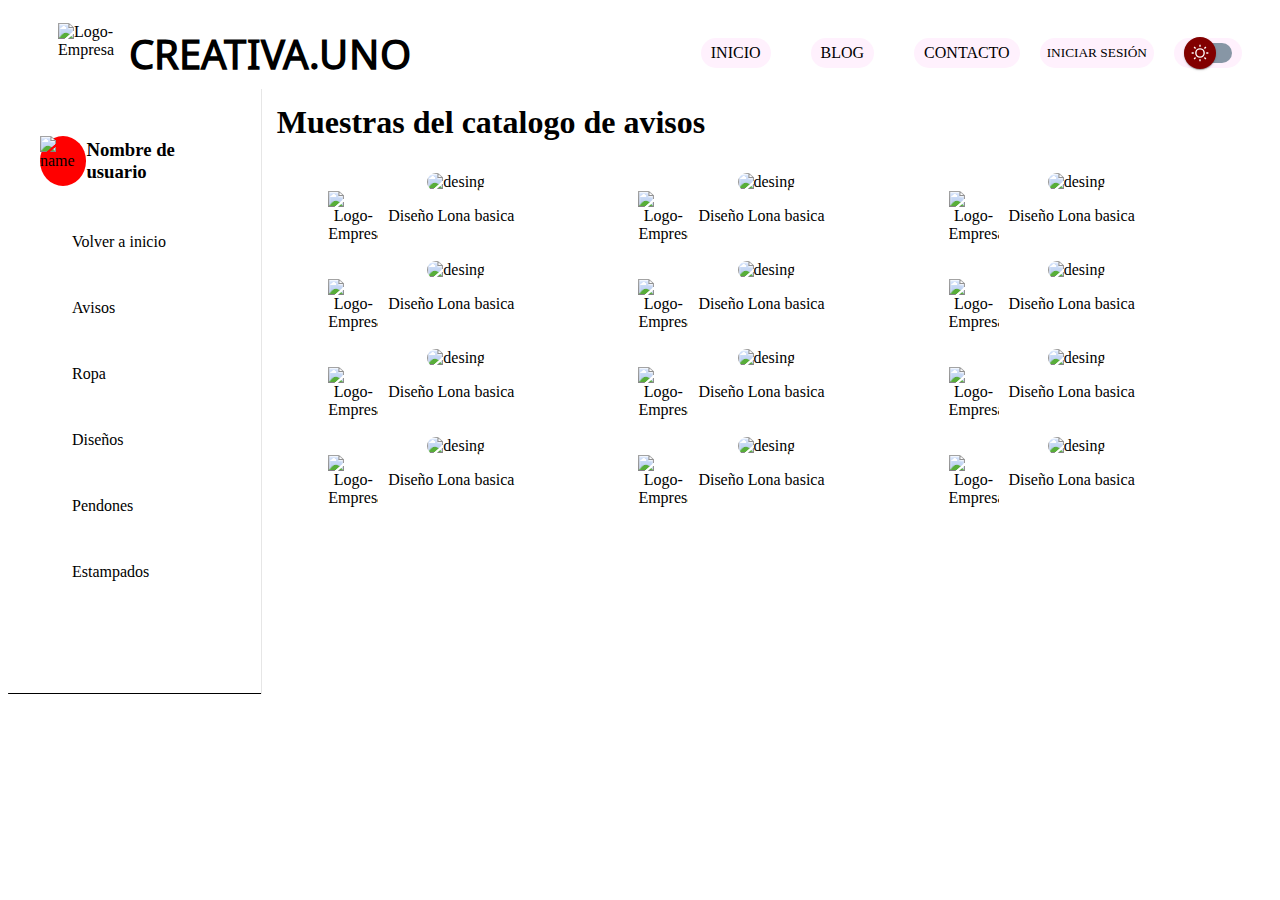
==== Proyecto/html/avisos.html @ 67cc40cc "Merge pull request #6 from Anthony-M7/main" ====
<!DOCTYPE html>
<html lang="es">
  <head>
    <meta charset="UTF-8" />
    <meta name="viewport" content="width=device-width, initial-scale=1.0" />
    <title>Avisos</title>
    <link
      rel="shortcut icon"
      href="../icons/creativapuntouno.ico"
      type="image/x-icon"
    />
    <link rel="stylesheet" href="../css/style-reset.css" />
    <link rel="stylesheet" href="../css/styles.css" />
  </head>
  <body>
    <header class="header">
      <div class="image-title">
        <img src="../images/creativapuntouno.jpg" alt="Logo-Empresa" />
        <h1 class="title-pag">CREATIVA.UNO</h1>
      </div>
      <nav class="nav-bar">
        <a href="./index.html">INICIO</a>
        <a href="./blog.html">BLOG</a>
        <a href="#footer">CONTACTO</a>
        <button onclick="window.location.href='./login.html'">
          INICIAR SESIÓN
        </button>
        <label class="ui-switch">
          <input type="checkbox" />
          <div class="slider">
            <div class="circle"></div>
          </div>
        </label>
      </nav>
    </header>
    <div class="positions-menu-of-content">
      <main class="main">
        <div class="name-photo">
          <div class="tam">
            <img src="" alt="name" />
          </div>
          <h3>Nombre de usuario</h3>
        </div>
        <section class="main-section">
          <a href="catalogo.html">Volver a inicio</a>
        </section>
        <section class="main-section">
          <a href="#">Avisos</a>
        </section>
        <section class="main-section">
          <a href="ropa.html">Ropa</a>
        </section>
        <section class="main-section">
          <a href="diseños.html">Diseños</a>
        </section>
        <section class="main-section">
          <a href="pendones.html">Pendones</a>
        </section>
        <section class="main-section">
          <a href="estampados.html">Estampados</a>
        </section>
        <section class="main-section"></section>
      </main>

      <div class="direction-column">
        <h2 class="title-text">Muestras del catalogo de avisos</h2>
        <div class="categorias">
          <article class="row">
            <div class="desing-card">
              <div class="desing-card-img">
                <img
                  src="../images/diseños/diseños/110 x 150 lona bastidor logo diocesis.jpg"
                  alt="desing"
                />
                
              </div>
              <div class="desing-card-text">
                <div class="desing-log-creativa">
                  <img src="../images/Favicon.ico" alt="Logo-Empresa" />
                </div>
                <span>Diseño Lona basica</span>
              </div>
              <a
                  href="../images/diseños/diseños/110 x 150 lona bastidor logo diocesis.jpg"
                  download="Desargar"
                  class="card-desing-download-svg"
                  >
                  <svg
                    fill="#000000"
                    viewBox="0 0 1024 1024"
                    xmlns="http://www.w3.org/2000/svg"
                    stroke="#000000"
                    width ="80px"
                    height ="80px"
                  >
                    <g id="SVGRepo_bgCarrier" stroke-width="0"></g>
                    <g
                      id="SVGRepo_tracerCarrier"
                      stroke-linecap="round"
                      stroke-linejoin="round"
                    ></g>
                    <g id="SVGRepo_iconCarrier">
                      <path
                        d="M512 666.5L367.2 521.7l36.2-36.2 83 83V256h51.2v312.5l83-83 36.2 36.2L512 666.5zm-204.8 50.3V768h409.6v-51.2H307.2z"
                      ></path>
                    </g>
                  </svg>
                </a>
            </div>
            <div class="desing-card">
              <div class="desing-card-img">
                <img
                  src="../images/diseños/diseños/110 x 150 lona bastidor logo diocesis.jpg"
                  alt="desing"
                />
                
              </div>
              <div class="desing-card-text">
                <div class="desing-log-creativa">
                  <img src="../images/Favicon.ico" alt="Logo-Empresa" />
                </div>
                <span>Diseño Lona basica</span>
              </div>
              <a
                  href="../images/diseños/diseños/110 x 150 lona bastidor logo diocesis.jpg"
                  download="Desargar"
                  class="card-desing-download-svg"
                  >
                  <svg
                    fill="#000000"
                    viewBox="0 0 1024 1024"
                    xmlns="http://www.w3.org/2000/svg"
                    stroke="#000000"
                    width ="80px"
                    height ="80px"
                  >
                    <g id="SVGRepo_bgCarrier" stroke-width="0"></g>
                    <g
                      id="SVGRepo_tracerCarrier"
                      stroke-linecap="round"
                      stroke-linejoin="round"
                    ></g>
                    <g id="SVGRepo_iconCarrier">
                      <path
                        d="M512 666.5L367.2 521.7l36.2-36.2 83 83V256h51.2v312.5l83-83 36.2 36.2L512 666.5zm-204.8 50.3V768h409.6v-51.2H307.2z"
                      ></path>
                    </g>
                  </svg>
                </a>
            </div>
            <div class="desing-card">
              <div class="desing-card-img">
                <img
                  src="../images/diseños/diseños/110 x 150 lona bastidor logo diocesis.jpg"
                  alt="desing"
                />
                
              </div>
              <div class="desing-card-text">
                <div class="desing-log-creativa">
                  <img src="../images/Favicon.ico" alt="Logo-Empresa" />
                </div>
                <span>Diseño Lona basica</span>
              </div>
              <a
                  href="../images/diseños/diseños/110 x 150 lona bastidor logo diocesis.jpg"
                  download="Desargar"
                  class="card-desing-download-svg"
                  >
                  <svg
                    fill="#000000"
                    viewBox="0 0 1024 1024"
                    xmlns="http://www.w3.org/2000/svg"
                    stroke="#000000"
                    width ="80px"
                    height ="80px"
                  >
                    <g id="SVGRepo_bgCarrier" stroke-width="0"></g>
                    <g
                      id="SVGRepo_tracerCarrier"
                      stroke-linecap="round"
                      stroke-linejoin="round"
                    ></g>
                    <g id="SVGRepo_iconCarrier">
                      <path
                        d="M512 666.5L367.2 521.7l36.2-36.2 83 83V256h51.2v312.5l83-83 36.2 36.2L512 666.5zm-204.8 50.3V768h409.6v-51.2H307.2z"
                      ></path>
                    </g>
                  </svg>
                </a>
            </div>
            <div class="desing-card">
              <div class="desing-card-img">
                <img
                  src="../images/diseños/diseños/110 x 150 lona bastidor logo diocesis.jpg"
                  alt="desing"
                />
                
              </div>
              <div class="desing-card-text">
                <div class="desing-log-creativa">
                  <img src="../images/Favicon.ico" alt="Logo-Empresa" />
                </div>
                <span>Diseño Lona basica</span>
              </div>
              <a
                  href="../images/diseños/diseños/110 x 150 lona bastidor logo diocesis.jpg"
                  download="Desargar"
                  class="card-desing-download-svg"
                  >
                  <svg
                    fill="#000000"
                    viewBox="0 0 1024 1024"
                    xmlns="http://www.w3.org/2000/svg"
                    stroke="#000000"
                    width ="80px"
                    height ="80px"
                  >
                    <g id="SVGRepo_bgCarrier" stroke-width="0"></g>
                    <g
                      id="SVGRepo_tracerCarrier"
                      stroke-linecap="round"
                      stroke-linejoin="round"
                    ></g>
                    <g id="SVGRepo_iconCarrier">
                      <path
                        d="M512 666.5L367.2 521.7l36.2-36.2 83 83V256h51.2v312.5l83-83 36.2 36.2L512 666.5zm-204.8 50.3V768h409.6v-51.2H307.2z"
                      ></path>
                    </g>
                  </svg>
                </a>
            </div>
            <div class="desing-card">
              <div class="desing-card-img">
                <img
                  src="../images/diseños/diseños/110 x 150 lona bastidor logo diocesis.jpg"
                  alt="desing"
                />
                
              </div>
              <div class="desing-card-text">
                <div class="desing-log-creativa">
                  <img src="../images/Favicon.ico" alt="Logo-Empresa" />
                </div>
                <span>Diseño Lona basica</span>
              </div>
              <a
                  href="../images/diseños/diseños/110 x 150 lona bastidor logo diocesis.jpg"
                  download="Desargar"
                  class="card-desing-download-svg"
                  >
                  <svg
                    fill="#000000"
                    viewBox="0 0 1024 1024"
                    xmlns="http://www.w3.org/2000/svg"
                    stroke="#000000"
                    width ="80px"
                    height ="80px"
                  >
                    <g id="SVGRepo_bgCarrier" stroke-width="0"></g>
                    <g
                      id="SVGRepo_tracerCarrier"
                      stroke-linecap="round"
                      stroke-linejoin="round"
                    ></g>
                    <g id="SVGRepo_iconCarrier">
                      <path
                        d="M512 666.5L367.2 521.7l36.2-36.2 83 83V256h51.2v312.5l83-83 36.2 36.2L512 666.5zm-204.8 50.3V768h409.6v-51.2H307.2z"
                      ></path>
                    </g>
                  </svg>
                </a>
            </div>
            <div class="desing-card">
              <div class="desing-card-img">
                <img
                  src="../images/diseños/diseños/110 x 150 lona bastidor logo diocesis.jpg"
                  alt="desing"
                />
                
              </div>
              <div class="desing-card-text">
                <div class="desing-log-creativa">
                  <img src="../images/Favicon.ico" alt="Logo-Empresa" />
                </div>
                <span>Diseño Lona basica</span>
              </div>
              <a
                  href="../images/diseños/diseños/110 x 150 lona bastidor logo diocesis.jpg"
                  download="Desargar"
                  class="card-desing-download-svg"
                  >
                  <svg
                    fill="#000000"
                    viewBox="0 0 1024 1024"
                    xmlns="http://www.w3.org/2000/svg"
                    stroke="#000000"
                    width ="80px"
                    height ="80px"
                  >
                    <g id="SVGRepo_bgCarrier" stroke-width="0"></g>
                    <g
                      id="SVGRepo_tracerCarrier"
                      stroke-linecap="round"
                      stroke-linejoin="round"
                    ></g>
                    <g id="SVGRepo_iconCarrier">
                      <path
                        d="M512 666.5L367.2 521.7l36.2-36.2 83 83V256h51.2v312.5l83-83 36.2 36.2L512 666.5zm-204.8 50.3V768h409.6v-51.2H307.2z"
                      ></path>
                    </g>
                  </svg>
                </a>
            </div>
            <div class="desing-card">
              <div class="desing-card-img">
                <img
                  src="../images/diseños/diseños/110 x 150 lona bastidor logo diocesis.jpg"
                  alt="desing"
                />
                
              </div>
              <div class="desing-card-text">
                <div class="desing-log-creativa">
                  <img src="../images/Favicon.ico" alt="Logo-Empresa" />
                </div>
                <span>Diseño Lona basica</span>
              </div>
              <a
                  href="../images/diseños/diseños/110 x 150 lona bastidor logo diocesis.jpg"
                  download="Desargar"
                  class="card-desing-download-svg"
                  >
                  <svg
                    fill="#000000"
                    viewBox="0 0 1024 1024"
                    xmlns="http://www.w3.org/2000/svg"
                    stroke="#000000"
                    width ="80px"
                    height ="80px"
                  >
                    <g id="SVGRepo_bgCarrier" stroke-width="0"></g>
                    <g
                      id="SVGRepo_tracerCarrier"
                      stroke-linecap="round"
                      stroke-linejoin="round"
                    ></g>
                    <g id="SVGRepo_iconCarrier">
                      <path
                        d="M512 666.5L367.2 521.7l36.2-36.2 83 83V256h51.2v312.5l83-83 36.2 36.2L512 666.5zm-204.8 50.3V768h409.6v-51.2H307.2z"
                      ></path>
                    </g>
                  </svg>
                </a>
            </div>
            <div class="desing-card">
              <div class="desing-card-img">
                <img
                  src="../images/diseños/diseños/110 x 150 lona bastidor logo diocesis.jpg"
                  alt="desing"
                />
                
              </div>
              <div class="desing-card-text">
                <div class="desing-log-creativa">
                  <img src="../images/Favicon.ico" alt="Logo-Empresa" />
                </div>
                <span>Diseño Lona basica</span>
              </div>
              <a
                  href="../images/diseños/diseños/110 x 150 lona bastidor logo diocesis.jpg"
                  download="Desargar"
                  class="card-desing-download-svg"
                  >
                  <svg
                    fill="#000000"
                    viewBox="0 0 1024 1024"
                    xmlns="http://www.w3.org/2000/svg"
                    stroke="#000000"
                    width ="80px"
                    height ="80px"
                  >
                    <g id="SVGRepo_bgCarrier" stroke-width="0"></g>
                    <g
                      id="SVGRepo_tracerCarrier"
                      stroke-linecap="round"
                      stroke-linejoin="round"
                    ></g>
                    <g id="SVGRepo_iconCarrier">
                      <path
                        d="M512 666.5L367.2 521.7l36.2-36.2 83 83V256h51.2v312.5l83-83 36.2 36.2L512 666.5zm-204.8 50.3V768h409.6v-51.2H307.2z"
                      ></path>
                    </g>
                  </svg>
                </a>
            </div>
            <div class="desing-card">
              <div class="desing-card-img">
                <img
                  src="../images/diseños/diseños/110 x 150 lona bastidor logo diocesis.jpg"
                  alt="desing"
                />
                
              </div>
              <div class="desing-card-text">
                <div class="desing-log-creativa">
                  <img src="../images/Favicon.ico" alt="Logo-Empresa" />
                </div>
                <span>Diseño Lona basica</span>
              </div>
              <a
                  href="../images/diseños/diseños/110 x 150 lona bastidor logo diocesis.jpg"
                  download="Desargar"
                  class="card-desing-download-svg"
                  >
                  <svg
                    fill="#000000"
                    viewBox="0 0 1024 1024"
                    xmlns="http://www.w3.org/2000/svg"
                    stroke="#000000"
                    width ="80px"
                    height ="80px"
                  >
                    <g id="SVGRepo_bgCarrier" stroke-width="0"></g>
                    <g
                      id="SVGRepo_tracerCarrier"
                      stroke-linecap="round"
                      stroke-linejoin="round"
                    ></g>
                    <g id="SVGRepo_iconCarrier">
                      <path
                        d="M512 666.5L367.2 521.7l36.2-36.2 83 83V256h51.2v312.5l83-83 36.2 36.2L512 666.5zm-204.8 50.3V768h409.6v-51.2H307.2z"
                      ></path>
                    </g>
                  </svg>
                </a>
            </div>
            <div class="desing-card">
              <div class="desing-card-img">
                <img
                  src="../images/diseños/diseños/110 x 150 lona bastidor logo diocesis.jpg"
                  alt="desing"
                />
                
              </div>
              <div class="desing-card-text">
                <div class="desing-log-creativa">
                  <img src="../images/Favicon.ico" alt="Logo-Empresa" />
                </div>
                <span>Diseño Lona basica</span>
              </div>
              <a
                  href="../images/diseños/diseños/110 x 150 lona bastidor logo diocesis.jpg"
                  download="Desargar"
                  class="card-desing-download-svg"
                  >
                  <svg
                    fill="#000000"
                    viewBox="0 0 1024 1024"
                    xmlns="http://www.w3.org/2000/svg"
                    stroke="#000000"
                    width ="80px"
                    height ="80px"
                  >
                    <g id="SVGRepo_bgCarrier" stroke-width="0"></g>
                    <g
                      id="SVGRepo_tracerCarrier"
                      stroke-linecap="round"
                      stroke-linejoin="round"
                    ></g>
                    <g id="SVGRepo_iconCarrier">
                      <path
                        d="M512 666.5L367.2 521.7l36.2-36.2 83 83V256h51.2v312.5l83-83 36.2 36.2L512 666.5zm-204.8 50.3V768h409.6v-51.2H307.2z"
                      ></path>
                    </g>
                  </svg>
                </a>
            </div>
            <div class="desing-card">
              <div class="desing-card-img">
                <img
                  src="../images/diseños/diseños/110 x 150 lona bastidor logo diocesis.jpg"
                  alt="desing"
                />
                
              </div>
              <div class="desing-card-text">
                <div class="desing-log-creativa">
                  <img src="../images/Favicon.ico" alt="Logo-Empresa" />
                </div>
                <span>Diseño Lona basica</span>
              </div>
              <a
                  href="../images/diseños/diseños/110 x 150 lona bastidor logo diocesis.jpg"
                  download="Desargar"
                  class="card-desing-download-svg"
                  >
                  <svg
                    fill="#000000"
                    viewBox="0 0 1024 1024"
                    xmlns="http://www.w3.org/2000/svg"
                    stroke="#000000"
                    width ="80px"
                    height ="80px"
                  >
                    <g id="SVGRepo_bgCarrier" stroke-width="0"></g>
                    <g
                      id="SVGRepo_tracerCarrier"
                      stroke-linecap="round"
                      stroke-linejoin="round"
                    ></g>
                    <g id="SVGRepo_iconCarrier">
                      <path
                        d="M512 666.5L367.2 521.7l36.2-36.2 83 83V256h51.2v312.5l83-83 36.2 36.2L512 666.5zm-204.8 50.3V768h409.6v-51.2H307.2z"
                      ></path>
                    </g>
                  </svg>
                </a>
            </div>
            <div class="desing-card">
              <div class="desing-card-img">
                <img
                  src="../images/diseños/diseños/110 x 150 lona bastidor logo diocesis.jpg"
                  alt="desing"
                />
                
              </div>
              <div class="desing-card-text">
                <div class="desing-log-creativa">
                  <img src="../images/Favicon.ico" alt="Logo-Empresa" />
                </div>
                <span>Diseño Lona basica</span>
              </div>
              <a
                  href="../images/diseños/diseños/110 x 150 lona bastidor logo diocesis.jpg"
                  download="Desargar"
                  class="card-desing-download-svg"
                  >
                  <svg
                    fill="#000000"
                    viewBox="0 0 1024 1024"
                    xmlns="http://www.w3.org/2000/svg"
                    stroke="#000000"
                    width ="80px"
                    height ="80px"
                  >
                    <g id="SVGRepo_bgCarrier" stroke-width="0"></g>
                    <g
                      id="SVGRepo_tracerCarrier"
                      stroke-linecap="round"
                      stroke-linejoin="round"
                    ></g>
                    <g id="SVGRepo_iconCarrier">
                      <path
                        d="M512 666.5L367.2 521.7l36.2-36.2 83 83V256h51.2v312.5l83-83 36.2 36.2L512 666.5zm-204.8 50.3V768h409.6v-51.2H307.2z"
                      ></path>
                    </g>
                  </svg>
                </a>
            </div>
          </article>
        </div>
      </div>
    </div>
  </body>
</html>
---- Proyecto/css/styles.css ----
/******************** Custom Properties ************************/
/* Feuentes Externas */
@font-face {
  font-family: montserrat;
  src: url(../fonts/montserrat/Montserrat-VariableFont_wght.ttf);
}
@font-face {
  font-family: montserrat-extrabold;
  src: url(../fonts/montserrat/static/Montserrat-ExtraBold.ttf);
}
@font-face {
  font-family: montserrat-semibolt;
  src: url(../fonts/montserrat/static/Montserrat-SemiBold.ttf);
}
@font-face {
  font-family: tt-chocolate;
  src: url(../fonts/05.woff);
}

/* Estilos Default */
:root {
  --color-one: #ffffff;
  --color-two: #eb1101;
  --color-three: #eac500;
  --color-four: #000000;
  --color-five: #820000;
  --bg-color: #fff1fd;
  --Montserrat-ExtBold: montserrat-extrabold;
  --Montserrat-SemBold: montserrat-semibold;
  --Montserrat: montserrat;
}

/******************** Reset    ******************/
html {
  box-sizing: border-box;
  scroll-behavior: smooth;
}
*,
*::after,
*::before {
  box-sizing: inherit;
}
img,
svg,
video {
  max-width: 100%;
  height: auto;
}

/******************** Components  ************************/
/*Cabecera-Menudenavegacion-Tarjetas*/

/*Checkbox de modo dark*/
.ui-switch {
  /* switch */
  --switch-bg: rgb(135, 150, 165);
  --switch-width: 48px;
  --switch-height: 20px;
  /* circle */
  --circle-diameter: 32px;
  --circle-bg: #820000;
  --circle-inset: calc((var(--circle-diameter) - var(--switch-height)) / 2);
}
.ui-switch > input {
  display: none;
}
.slider {
  -webkit-appearance: none;
  -moz-appearance: none;
  appearance: none;
  width: var(--switch-width);
  height: var(--switch-height);
  background: var(--switch-bg);
  border-radius: 999px;
  position: relative;
  cursor: pointer;
}

.slider .circle {
  top: calc(var(--circle-inset) * -1);
  left: 0;
  width: var(--circle-diameter);
  height: var(--circle-diameter);
  position: absolute;
  background: var(--circle-bg);
  border-radius: inherit;
  background-image: url("[data-uri]");
  background-repeat: no-repeat;
  background-position: center center;
  -webkit-transition: left 150ms cubic-bezier(0.4, 0, 0.2, 1) 0ms,
    -webkit-transform 150ms cubic-bezier(0.4, 0, 0.2, 1) 0ms;
  -o-transition: left 150ms cubic-bezier(0.4, 0, 0.2, 1) 0ms,
    transform 150ms cubic-bezier(0.4, 0, 0.2, 1) 0ms;
  transition: left 150ms cubic-bezier(0.4, 0, 0.2, 1) 0ms,
    transform 150ms cubic-bezier(0.4, 0, 0.2, 1) 0ms,
    -webkit-transform 150ms cubic-bezier(0.4, 0, 0.2, 1) 0ms;
  display: -webkit-box;
  display: -ms-flexbox;
  display: flex;
  -webkit-box-align: center;
  -ms-flex-align: center;
  align-items: center;
  -webkit-box-pack: center;
  -ms-flex-pack: center;
  justify-content: center;
  box-shadow: 0px 2px 1px -1px rgba(0, 0, 0, 0.2),
    0px 1px 1px 0px rgba(0, 0, 0, 0.14), 0px 1px 3px 0px rgba(0, 0, 0, 0.12);
}

.slider .circle::before {
  content: "";
  position: absolute;
  width: 100%;
  height: 100%;
  background: rgba(255, 255, 255, 0.75);
  border-radius: inherit;
  -webkit-transition: all 500ms;
  -o-transition: all 500ms;
  transition: all 500ms;
  opacity: 0;
}

/* actions */
.ui-switch input:checked + .slider .circle {
  left: calc(100% - var(--circle-diameter));
  background-image: url("[data-uri]");
}
.ui-switch input:active + .slider .circle::before {
  -webkit-transition: 0s;
  -o-transition: 0s;
  transition: 0s;
  opacity: 1;
  width: 0;
  height: 0;
}
/*fin checkbox-modo dark*/

/******************** Utilities   ************************/
/*Tipo bosstrap, atributtos, Animaciones y propiedades*/
/*------------------- Animaciones keyframe---------------*/
@keyframes into-right {
  0% {
    transform: translateX(400%);
    opacity: 0;
  }
  100% {
    transform: translateX(0%);
    opacity: 1;
  }
}
@keyframes into-left {
  0% {
    transform: translateX(-400%);
    opacity: 0;
  }
  100% {
    transform: translateX(0%);
    opacity: 1;
  }
}
@keyframes into-repeat {
  0% {
    opacity: 0;
    transform: translate(400%);
  }
  100% {
    opacity: 1;
    transform: translate(0);
  }
}

/* animation: name duration timing-function delay iteration-count direction fill-mode; */
.compromise {
  animation: into-right 700ms ease both;
}
.person {
  animation: into-right 700ms ease 700ms both;
}
.privacity {
  animation: into-right 700ms ease 1400ms both;
}

/************************* Site Styles ***************************/
/*  Estilos del sitio/Uso de colores/margenes padding/etc */
body {
  background-color: var(--color-one);
  font-family: montserrat;
  scroll-behavior: smooth;
  overflow-x: hidden;
}
.header {
  max-width: 100%;
  height: 5%;
  padding: 10px;
  margin-top: 0px;
  display: flex;
  align-items: center;
  align-content: center;
  justify-content: space-between;
}
/* Estilos Para El Titulo Y Logo De La Compañia */
.image-title {
  margin-left: 40px;
  display: flex;
  align-items: center;
  height: auto;
}
.image-title > img {
  width: 60px;
  height: 60px;
}
.title-pag {
  font-family: tt-chocolate;
  font-size: 2.5rem;
  margin-left: 0.7rem;
}

/* Estilos Para Nav-bar */
.header > .nav-bar {
  display: flex;
  flex-direction: row;
}
.nav-bar > a,
label {
  display: flex;
  align-items: center;
  text-align: center;
  font-family: montserrat;
  text-decoration: none;
  font-size: 1rem;
  color: black;
  background-color: var(--bg-color);
  padding: 5px 10px 5px 10px;
  border-radius: 20px;
  margin: 40px;
  margin: 0 20px;
}
.nav-bar > a:hover {
  background-color: var(--color-five);
  color: white;
  transform: scale(1.1);
  transition: 300ms ease-in;
}
.nav-bar button {
  border: none;
  padding: 7px;
  border-radius: 20px;
  font-family: montserrat;
  color: var(--color-four);
  background-color: var(--bg-color);
  cursor: pointer;
  transition: background-color 300ms ease-in;
}
.nav-bar button:hover {
  color: var(--color-one);
  background-color: var(--color-five);
  transform: scale(1.1);
  transition: 300ms ease-in;
}
/* Estilos Para La Etiqueta Contenedora Del 1er Contenido */
.content-one {
  display: flex;
  justify-content: flex-start;
  width: 100%;
  height: 90vh;
}
/* 1er Contenido */
.content-text {
  display: flex;
  flex-direction: column;
  align-items: flex-start;
  align-content: center;
  font-size: 2rem;
  margin-top: 2rem;
  margin-left: 50px;
}
.content-text > h2 {
  overflow: hidden;
  font-family: montserrat-extrabold;
  font-size: 3rem;
  text-align: start;
}
.content-text > a {
  display: flex;
  align-items: center;
  align-content: center;
  justify-content: center;
  text-align: center;
  font-size: 1.5rem;
  font-family: montserrat;
  color: var(--color-one);
  text-decoration: none;
  background-color: var(--color-five);
  border-radius: 20px;
  width: 180px;
  padding: 20px;
  transition: background-color 300ms ease;
}
.content-text a:hover {
  background-color: #eac500;
}
/*estilos del enlace para el blog*/
.content-blog {
  display: flex;
  flex-direction: column;
  align-items: center;
  align-content: center;
  padding: auto;
  margin: auto;
  max-width: 100%;
  height: auto;
}
.content-blog > h2 {
  font-family: montserrat-extrabold;
  font-size: 2.5rem;
  margin: 0;
}
.content-blog > p {
  font-size: 1.5rem;
}

.content-blog > p > a {
  text-decoration: none;
  font-family: montserrat-extrabold;
  color: var(--color-five);
  transition: color 300ms ease;
}
.content-blog > p > a:hover {
  color: #eac500;
}
/* Cards Modificadas */
.section2 {
  width: 100%;
  height: auto;
}
.content-two2 {
  margin-top: 3rem;
  width: 85%;
  height: auto;
  margin-left: auto;
  margin-right: auto;
  display: flex;
  flex-wrap: wrap;
  justify-content: center;
}
.title-sec2 {
  font-size: 3rem;
  text-align: center;
  margin-bottom: 6rem;
  margin-top: 3rem;
  font-family: montserrat-extrabold;
  color: #000;
}
.card-modify {
  width: 20%;
  height: auto;
  position: relative;
  display: flex;
  flex-direction: column;
  align-items: center;
  margin-left: auto;
  margin-right: auto;
  box-shadow: 0rem 0rem 2rem 0.3rem #0003;
  background-color: #ffffff;
  border-radius: 10px;
}
.card-modify:hover {
  transform: scale(1.1);
  transition: 300ms ease;
}
.logo {
  width: 5rem;
  height: 5rem;
  background-color: #820000;
  border-radius: 50%;
  position: absolute;
  top: -17%;
  left: auto;
  display: flex;
  justify-content: center;
  align-items: center;
  z-index: 1;
}
.logo:hover {
  transform: scale(1.1);
  background-color: #fff;
  transition: all 300ms ease;
}
.logo:hover svg {
  fill: #820000;
  transition: all 300ms ease;
}
.logo svg {
  fill: #fff;
  width: 4rem;
  height: 4rem;
}
.card-modify h3 {
  margin-top: 3rem;
  text-align: center;
  font-family: montserrat-extrabold;
}
.card-modify p {
  padding-left: 1.4rem;
  padding-right: 2rem;
  font-family: montserrat;
}
.card-modify:nth-child(1) {
  animation: into-repeat 700ms both 0s ease;
}
.card-modify:nth-child(2) {
  animation: into-repeat 700ms both 500ms ease;
}
.card-modify:nth-child(3) {
  animation: into-repeat 700ms both 800ms ease;
}
.card-modify:nth-child(4) {
  animation: into-repeat 700ms both 1200ms ease;
}
/* Estilos Para La Caja Contenedora Del 3er Contenido */
.content-three {
  display: flex;
  flex-direction: row;
  width: 100%;
  height: auto;
  justify-content: space-around;
  align-items: center;
}
/* Estilos Parte Izquierda del 3er Contenido */
.objet-one {
  font-family: montserrat-extrabold;
  font-size: 2rem;
  text-align: justify;
}

/* Estilos Parte Derecha del 3er Contenido */
.objet-two {
  display: flex;
  flex-direction: column;
  padding: 20px;
}
.objet-two > article > h4 {
  font-size: 2rem;
}
.objet-two > article > h4 > span {
  color: #820000;
  font-size: 4rem;
  font-family: montserrat-extrabold;
}
.objet-two > article > p {
  width: 400px;
  text-align: justify;
}
/* Estilos Para La Etiqueta Footer Y Su Contenido Principal */
.footer {
  max-width: 100%;
  height: auto;
  background-color: var(--color-five);
  padding: 20px;
  color: var(--color-one);
}
.footer > h2 {
  text-align: center;
  font-family: montserrat-extrabold;
}
.footer > p {
  margin: 0 auto;
  text-align: center;
  width: 800px;
}

/* Estilos Linea Separadora de Las Redes Sociales */
.objet-line {
  height: 2px;
  width: 400px;
  background-color: var(--color-one);
  border-radius: 100px;
}
/* Contenido Etiqueta Contenedora Del Footer */
.content-footer {
  display: flex;
  flex-direction: row;
  justify-content: space-evenly;
  align-content: center;
  align-items: center;
}

/* Estilos Parte Izquierda Del Footer Con los Datos */
.section-one {
  display: flex;
  flex-direction: column;
  justify-content: center;
  margin: 10px;
}
.section-one > ul > li {
  margin: 5px;
  padding: 1px;
}

/* Estilos Etiqueta Contenedora del Form */
.section-two {
  display: flex;
  flex-direction: column;
  align-items: center;
  align-content: center;
  padding: 20px;
}

/* Estilos Para El Area de Contacto */
.form {
  display: flex;
  flex-direction: column;
  align-items: center;
  justify-content: center;
}
.form input {
  font-size: 1rem;
  font-family: montserrat;
  border: none;
  margin: 5px;
  width: 100%;
  height: 2rem;
  border-radius: 5px;
  padding-left: 1rem;
}
.form input::placeholder {
  font-size: 1.1rem;
  color: #0006;
  padding-left: 0.4rem;
  font-family: var(--Montserrat);
}
.form input:focus {
  outline: none;
  outline: medium solid #000000;
}
.form textarea {
  font-size: 1rem;
  font-family: montserrat;
  border: none;
  margin: 5px;
  width: 100%;
  height: 10rem;
  border-radius: 5px;
  padding: 0.2rem;
  padding-left: 1rem;
}
.form textarea::placeholder {
  font-size: 1.1rem;
  color: #0006;
  padding-left: 0.4rem;
  font-family: var(--Montserrat);
}
.form textarea:focus {
  outline: none;
  outline: medium solid #000000;
}

.form button {
  background-color: var(--color-four);
  color: var(--color-one);
  margin-top: 5px;
  padding: 0.8rem;
  width: 40%;
  height: auto;
  border: none;
  cursor: pointer;
  border-radius: 10px;
  transition: background-color 400ms ease-in-out;
  font-family: montserrat-extrabold;
}
.form button:hover {
  background-color: #ffffff;
  color: #000000;
}
/* Estilos Area De Las Redes Sociales */
.social-network {
  display: flex;
  height: auto;
  width: auto;
  justify-content: center;
  align-items: center;
  align-content: center;
}
.social-network > a {
  margin: 0 10px 0 10px;
  transition: transform 400ms ease;
}
.social-network a:hover {
  transform: scale(1.1);
}
/*---------------------------------------------------  ESTILOS DEL BLOG ---------------------------------------*/
.blog {
  max-width: 100%;
  height: auto;
}
.blog > article > h1 {
  padding: 2rem;
  font-family: montserrat-extrabold;
  text-align: center;
}
.cards-content {
  max-width: 100%;
  height: auto;
}
.position-card-1 {
  max-width: 100%;
  height: auto;
  display: flex;
  justify-content: space-around;
  align-items: center;
  align-content: center;
  flex-wrap: wrap;
  margin: 1rem;
}
.position-card-2{
  max-width: 100%;
  height: auto;
  display: flex;
  justify-content: center;
  align-items: center;
  align-content: center;
}
/* desing cards */
.card {
  width: 290px;
  height: 400px;
  background: white;
  border-radius: 5px;
  transition: border-radius 0.5s cubic-bezier(0.175, 0.885, 0.32, 1.275);
  display: flex;
  flex-direction: column;
  padding: 1.5rem;
}

/*Position content-cards */
.img-title {
  display: flex;
  justify-content: space-around;
  align-items: center;
  align-content: center;
  flex-direction: row;
}
.img-title > img {
  width: 80px;
  height: 80px;
  border-radius: 100%;
}
.text {
  width: 100%;
  height: auto;
}
.icon {
  width: 3rem;
}
.slogan {
  font-family: montserrat-extrabold;
  max-width: 100%;
  height: 80vh;
  display: flex;
  flex-direction: column;
  justify-content: center;
  align-content: center;
  padding: 10rem;
}
.slogan > article > h2 {
  border-left: 10px groove var(--color-five);
  margin: 10px;
  padding-right: 10px;
  padding-left: 10px;
  font-size: 4.5rem;
}
.position-1 {
  display: flex;
  flex-wrap: wrap;
  justify-content: flex-start;
}
.position-2 {
  display: flex;
  flex-wrap: wrap;
  justify-content: center;
}
.position-3 {
  display: flex;
  flex-wrap: wrap;
  justify-content: flex-end;
}
/* -----------------------Catalogo-styles------------------*/
/* Estilos Sección Categorías */

.categorias {
  margin: 1rem auto;
  width: 95%;
  height: auto;
  display: flex;
}
.row {
  width: 100%;
  height: auto;
  display: flex;
  justify-content: space-evenly;
  flex-wrap: wrap;
  align-items: center;
}
.cat-link_s,
.cat-link_m,
.cat-link_l {
  text-decoration: none;
  width: 97%;
  padding: 0;
  align-self: center;
}
.cat-link_s:hover,
.cat-link_m:hover,
.cat-link_l:hover {
  transform: scale(1.02);
  opacity: 0.8;
  transition: 300ms ease;
}
.cat-link_m {
  width: 60%;
}
.cat-link_s {
  width: 35%;
}
.cat-contain,
.cat-contain2,
.cat-contain3,
.cat-contain4,
.cat-contain5 {
  background-image: url(../images/Purple\ Professional\ Gradient\ \ Business\ Website.png);
  background-size: cover;
  background-position: center;
  width: 100;
  height: 18rem;
  margin: 1rem 0;
}
.cat-contain2 {
  background-image: url(../images/Akatsuki.jpg);
}
.cat-contain3 {
  background-image: url(../images/itachi.jpg);
}
.cat-contain4 {
  background-image: url(../images/Mazinger.jpg);
}
.cat-contain5 {
  background-image: url(../images/Wolf.jpg);
}
.black-cape {
  background-color: #0006;
  width: 100%;
  height: 100%;
  margin: 0;
  display: flex;
  align-items: center;
  justify-content: center;
}
.title-cat {
  font-size: 250%;
  color: #ffffff;
  text-align: center;
  font-weight: 900;
  font-family: var(--montserrat_XB);
}

/* Estilos Categorías */
/*----------------------EStilos para las cards generales-------------------------------*/
/* estilos Desing-card*/
.desing-card {
  font-family: Montserrat-ExtraBold;
  display: flex;
  flex-direction: column;
  align-items: center;
  justify-content: space-between;
  height: auto;
  width: 280px;
  position: relative;
  margin-bottom: 20px;
}
.card-desing-download-svg {
  position: absolute;
  bottom: 50%;
  display: none;
}
.desing-card-img > img {
  width: 256px;
  object-fit: contain;
  border-radius: 10px;
}
.desing-card-text {
  display: flex;
  width: 256px;
  height: 50px;
  text-align: center;
  align-items: center;
  justify-content: flex-start;
}
.desing-log-creativa {
  width: 50px;
  height: 50px;
  margin-right: 10px;
}
.desing-card:hover .desing-card-img {
  opacity: 0.1;
  transition: 0.5s ease-in-out;
}
.desing-card:hover .card-desing-download-svg {
  display: initial;
  transition: 0.5s ease-in-out;
  opacity: 1;
}

/* -----------------------Estilos Categoría Pendones--------- */

.card-pendones:nth-child(odd) {
  width: 40%;
  height: 350px;
  margin: 3rem 1rem;
  border-radius: 1rem;
  overflow: hidden;
  box-shadow: 0.1rem 0.1rem 2rem 0.05rem #0003;
}
.card-pendones:nth-child(even) {
  width: 25%;
  height: 350px;
  margin: 3rem 1rem;
  border-radius: 1rem;
  overflow: hidden;
  box-shadow: 0.1rem 0.1rem 2rem 0.05rem #0003;
}
.card-pendones:nth-child(even) .img-card {
  height: 220px;
}
.card-pendones:hover {
  transform: scale(1.02);
  opacity: 0.8;
  transition: 400ms ease;
}
.card-pendones:hover .button-card {
  opacity: 1;
  transition: 400ms ease;
}
/* -------------------------login-styles------------------*/

/* Estilos Etiqueta Main */
.main-login {
  width: 100%;
  height: 100vh;
  display: flex;
}
/* Estilos Sección 1 */
.seccion1 {
  width: 50%;
  display: flex;
  flex-direction: column;
  align-items: center;
  justify-content: center;
  border-right: medium solid var(--color-one);
  background-color: var(--color-five);
  overflow: hidden;
}
.tlf {
  max-height: 95vh;
  animation: into-left 700ms ease both;
}
.tlf > svg {
  width: auto;
  height: 100%;
}
/* Estilos Sección 2 */
.seccion2 {
  width: 50%;
  display: flex;
  flex-direction: column;
}
.title-login {
  text-align: center;
  color: var(--color-five);
  font-family: var(--Montserrat-ExtraBold);
}
.subtitle-sec2 {
  text-align: center;
  color: var(--color-one);
  font-family: var(--Montserrat-ExtBold);
}
/* Estilos Login Container */
.input-container {
  width: 100%;
  height: 100vh;
  background-color: #ffffff;
}
.input-container > .form-login {
  width: 90%;
  height: auto;
  margin: 2rem auto 0;
  display: flex;
  flex-direction: column;
  align-items: center;
}
.hr-login {
  width: 70%;
}
.label-login {
  color: #0007;
  align-self: flex-start;
  margin-left: 4rem;
  margin-top: 0.5rem;
  margin-bottom: 0.5rem;
  font-size: 1rem;
  font-family: var(--Montserrat);
}
/* Estilos Input Mail */
.mail {
  width: 50%;
  height: 1.5rem;
  font-size: 1.1rem;
  padding: 0.2rem;
  padding-left: 0.5rem;
  border: none;
  border: thin solid #0007;
  border-radius: 7px;
  color: var(--color-four);
  animation: into-right 700ms ease both;
}
.mail::placeholder {
  font-size: 1.1rem;
  color: #0006;
  padding-left: 0.4rem;
  font-family: var(--Montserrat);
}
.mail:focus {
  outline: none;
  border: thin solid #820000;
}
.mail:focus:valid {
  outline: none;
  border: thin solid #0f0;
}
.mail:valid {
  outline: none;
  border: thin solid #0f0;
}
/* Estilos Input Contraseña */
.password {
  width: 50%;
  height: 1.5rem;
  font-size: 1.1rem;
  padding: 0.2rem;
  padding-left: 0.5rem;
  border: none;
  border: thin solid #0007;
  border-radius: 7px;
  color: var(--color-four);
  animation: into-right 700ms ease 700ms both;
}
.password::placeholder {
  font-size: 1.1rem;
  color: #0006;
  padding-left: 0.4rem;
  font-family: var(--Montserrat);
}
.password:focus {
  outline: none;
  border: thin solid #820000;
}
.password:focus:valid {
  outline: none;
  border: thin solid #0f0;
}
.password:valid {
  outline: none;
  border: thin solid #0f0;
}
/* Login */
.login {
  margin: 0.7rem auto 0.5rem;
  border: none;
  background-color: var(--color-five);
  color: var(--color-one);
  padding: 10px;
  font-size: 1.1rem;
  border-radius: 10px;
  cursor: pointer;
  font-weight: bold;
  transition: background-color 700ms ease;
  animation: into-right 700ms ease 1400ms both;
  font-family: var(--Montserrat-SemBold);
}
.login > a {
  text-decoration: none;
  font-size: 1.1rem;
  color: var(--color-one);
}
.login:hover {
  background-color: var(--color-two);
}
/* Estilos Finales */
.sub-title-three-login {
  font-size: 1rem;
  text-align: center;
  font-family: var(--Montserrat-ExtBold);
}
.sub-title-three-login a {
  color: var(--color-five);
  transition: color 400ms ease;
  animation: into-right 700ms ease 2100ms both;
  font-family: var(--Montserrat);
}
.sub-title-three-login a:hover {
  color: var(--color-two);
}
.form-login {
  padding-top: 50px;
  max-width: 70%;
}
.social-network {
  display: flex;
  align-items: center;
  align-content: center;
  justify-content: center;
}
.social-network a {
  margin: 0 10px;
  text-decoration: none;
}
.social-network a:hover {
  transform: scale(1.1);
  transition: 300ms ease-in-out;
}
/*---------------------------styles Register---------------------*/
/* Estilos Etiqueta Main */
.main-register {
  width: 100%;
  height: 100vh;
  display: flex;
}
/* Estilos Sección 1 */
.seccion1 {
  width: 50%;
  display: flex;
  flex-direction: column;
  align-items: center;
  justify-content: center;
  border-left: medium solid var(--color-one);
  order: 2; /* Si desea volver a poner el teléfono a la izquierda borre esto :D, no dañe eñ resto del código. GRACIAS... <3 */
}
.tlf {
  max-height: 95vh;
  animation: into-right 700ms ease both;
}
.svg-login {
  width: auto;
  height: 100%;
}
/* Estilos Sección 2 */
.seccion2 {
  width: 50%;
  max-height: 100vh;
  display: flex;
  flex-direction: column;
}
.header {
  width: 100%;
  height: 80px;
  padding-top: 20px;
}
.title-register {
  text-align: center;
  color: var(--color-five);
  font-family: var(--Montserrat-ExtBold);
  font-size: 2.5rem;
}

.link-register {
  color: var(--color-four);
  transition: color 500ms ease;
  font-family: var(--Montserrat);
}
.link-register:hover {
  color: var(--color-three);
}
/* Estilos Login Container */
.input-container {
  width: 100%;
  height: 100vh;
  background-color: #ffffff;
}
.input-container form {
  width: 90%;
  height: auto;
  margin: 0 auto 0;
  display: flex;
  flex-direction: column;
  align-items: center;
}

.label-for-register {
  color: #0007;
  align-self: flex-start;
  margin-left: 4rem;
  margin-top: 0.5rem;
  margin-bottom: 0.5rem;
  font-size: 1.2rem;
  font-family: var(--Montserrat);
}
/* Estilos Input Nombre */
.user {
  width: 50%;
  height: 1.5rem;
  font-size: 1.1rem;
  padding: 0.2rem;
  padding-left: 0.5rem;
  border: none;
  border: thin solid #0007;
  border-radius: 7px;
  color: var(--color-four);
  animation: into-left 700ms ease both;
}
.user::placeholder {
  font-size: 1.1rem;
  color: #0006;
  padding-left: 0.4rem;
  font-family: var(--Montserrat);
}
.user:focus {
  outline: none;
  border: thin solid #820000;
}
.user:focus:valid {
  outline: none;
  border: thin solid #0f0;
}
.user:valid {
  outline: none;
  border: thin solid #0f0;
}
/* Estilos Input Mail */
.mail {
  width: 50%;
  height: 1.5rem;
  font-size: 1.1rem;
  padding: 0.2rem;
  padding-left: 0.5rem;
  border: none;
  border: thin solid #0007;
  border-radius: 7px;
  color: var(--color-four);
  animation: into-left 700ms ease 1400ms both;
}
.mail::placeholder {
  font-size: 1.1rem;
  color: #0006;
  padding-left: 0.4rem;
  font-family: var(--Montserrat);
}
.mail:focus {
  outline: none;
  border: thin solid #820000;
}
.mail:focus:valid {
  outline: none;
  border: thin #0f0 solid;
}
.mail:valid {
  outline: none;
  border: thin #0f0 solid;
}

/* Estilos Input Teléfono */
.tlfno {
  width: 50%;
  height: 1.5rem;
  font-size: 1.1rem;
  padding: 0.2rem;
  padding-left: 0.5rem;
  border: none;
  border: thin solid #0007;
  border-radius: 7px;
  color: var(--color-four);
  animation: into-left 700ms ease 2100ms both;
}
.tlfno::placeholder {
  font-size: 1.1rem;
  color: #0006;
  padding-left: 0.4rem;
  font-family: var(--Montserrat);
}
.tlfno:focus {
  outline: none;
  border: thin solid #820000;
}
.tlfno:focus:valid {
  outline: none;
  border: thin solid #0f0;
}
.tlfno:valid {
  outline: none;
  border: thin solid #0f0;
}
/* Estilos Input Contraseña */
.password {
  width: 50%;
  height: 1.5rem;
  font-size: 1.1rem;
  padding: 0.2rem;
  padding-left: 0.5rem;
  border: none;
  border: thin solid #0007;
  border-radius: 7px;
  color: var(--color-four);
  animation: into-left 700ms ease 2800ms both;
}
.password::placeholder {
  font-size: 1.1rem;
  color: #0006;
  padding-left: 0.4rem;
  font-family: var(--Montserrat);
}
.password:focus {
  outline: none;
  border: thin solid #820000;
}
.password:focus:valid {
  outline: none;
  border: thin solid #0f0;
}
.password:valid {
  outline: none;
  border: thin solid #0f0;
}
/* Login */
.login {
  margin: 0.7rem auto 0.5rem;
  border: none;
  background-color: var(--color-five);
  color: var(--color-one);
  padding: 10px;
  font-size: 1.1rem;
  border-radius: 10px;
  cursor: pointer;
  font-weight: 700;
  transition: background-color 700ms ease;
  animation: into-left 700ms ease 3500ms both;
  font-family: var(--Montserrat-SemBold);
}
.login:hover {
  background-color: var(--color-three);
  transition: all 300ms ease;
}
.svg-register {
  border-radius: 100px;
}
.form-register > a {
  color: var(--color-five);
  font-family: var(--Montserrat-SemBold);
}
/*--------------------Styles recover/password-----------------*/

/* Estilos Etiqueta Main */
.main-recover-password {
  width: 100%;
  height: 100vh;
  display: flex;
}
/* Estilos Sección 1 */
.seccion1 {
  width: 50%;
  display: flex;
  flex-direction: column;
  align-items: center;
  justify-content: center;
  border-right: medium solid var(--color-one);
  background-color: var(--color-five);
  overflow: hidden;
}
.tlf {
  max-height: 95vh;
  animation: into-left 700ms ease both;
}
.tlf svg {
  width: auto;
  height: 100%;
}
/* Estilos Sección 2 */
.seccion2 {
  width: 50%;
  display: flex;
  flex-direction: column;
}
.title-recover-password {
  text-align: center;
  color: var(--color-five);
  font-family: var(--Montserrat-ExtBold);
  font-size: 1.5rem;
}
/* Estilos Login Container */
.input-container {
  width: 100%;
  height: 100vh;
  background-color: #ffffff;
}
.input-container form {
  width: 90%;
  height: 90%;
  margin: 2rem auto 0;
  display: flex;
  flex-direction: column;
  align-items: center;
  justify-content: center;
}
.hr-recover-password {
  width: 70%;
}
.label-recover-password {
  color: #0007;
  align-self: flex-start;
  margin-left: 4rem;
  margin-top: 0.5rem;
  margin-bottom: 0.5rem;
  font-size: 1.2rem;
  font-family: var(--Montserrat);
}
/* Estilos Input Mail */
.mail {
  width: 50%;
  height: 1.5rem;
  font-size: 1.1rem;
  padding: 0.2rem;
  padding-left: 0.5rem;
  border: none;
  border: thin solid #0007;
  border-radius: 7px;
  color: var(--color-four);
  animation: into-right 700ms ease both;
}
.mail::placeholder {
  font-size: 1.2rem;
  color: #0006;
  padding-left: 0.4rem;
  font-family: var(--Montserrat);
}
.mail:focus {
  outline: none;
  border: thin solid #820000;
}
.mail:focus:valid {
  outline: none;
  border: thin solid #0f0;
}
.mail:valid {
  outline: none;
  border: thin solid #0f0;
}
/* Login */
.login-recover {
  margin: 0.7rem auto 0.5rem;
  border: none;
  background-color: var(--color-five);
  color: var(--color-one);
  padding: 10px;
  padding-right: 30px;
  padding-left: 30px;
  font-size: 1.1rem;
  border-radius: 10px;
  cursor: pointer;
  font-weight: 700;
  transition: background-color 700ms ease;
  animation: into-right 700ms ease 700ms both;
  font-family: var(--Montserrat-SemBold);
}
.login-recover:hover {
  background-color: var(--color-two);
}
/* Estilos Finales */
.alert-sms {
  color: #0008;
  text-align: center;
  font-family: var(--Montserrat);
  letter-spacing: -1px;
  animation: into-right 700ms ease 1400ms both;
  font-size: 1rem;
}
.svg-recover {
  border-radius: 100px;
}
/*----------------------componentes------------------------------*/
/*main tipo canvas*/
.positions-menu-of-content {
  display: flex;
  flex-wrap: wrap;
}
.direction-column {
  max-width: 80%;
  display: flex;
  flex-direction: column;
  justify-content: flex-start;
  align-items: flex-start;
}
.title-text {
  text-align: start;
  margin: 1rem;
  font-size: 2rem;
}
.main {
  box-shadow: 0.1px 1px 0.3px black;
  width: 20%;
  max-height: 100vh;
  flex-direction: column;
  padding: 2rem;
  position: sticky;
  top: 0;
}
.overflow {
  overflow-y: scroll;
  height: 100vh;
}
.tam {
  width: 50px;
  height: 50px;
  object-fit: cover;
  background-color: red;
  border-radius: 100%;
}
.float {
  margin: 0;
  left: 0;
  width: 20%;
  height: 100vh;
  position: fixed;
}
.name-photo {
  display: flex;
  align-items: center;
  align-content: center;
  justify-content: space-around;
}
a {
  text-decoration: none;
}
.main-section {
  padding: 1rem;
  margin: 1rem;
}
.main-section > a {
  color: var(--color-four);
  font-family: var(--Montserrat);
}
.main-section:hover {
  background-color: rgb(243, 243, 243);
}
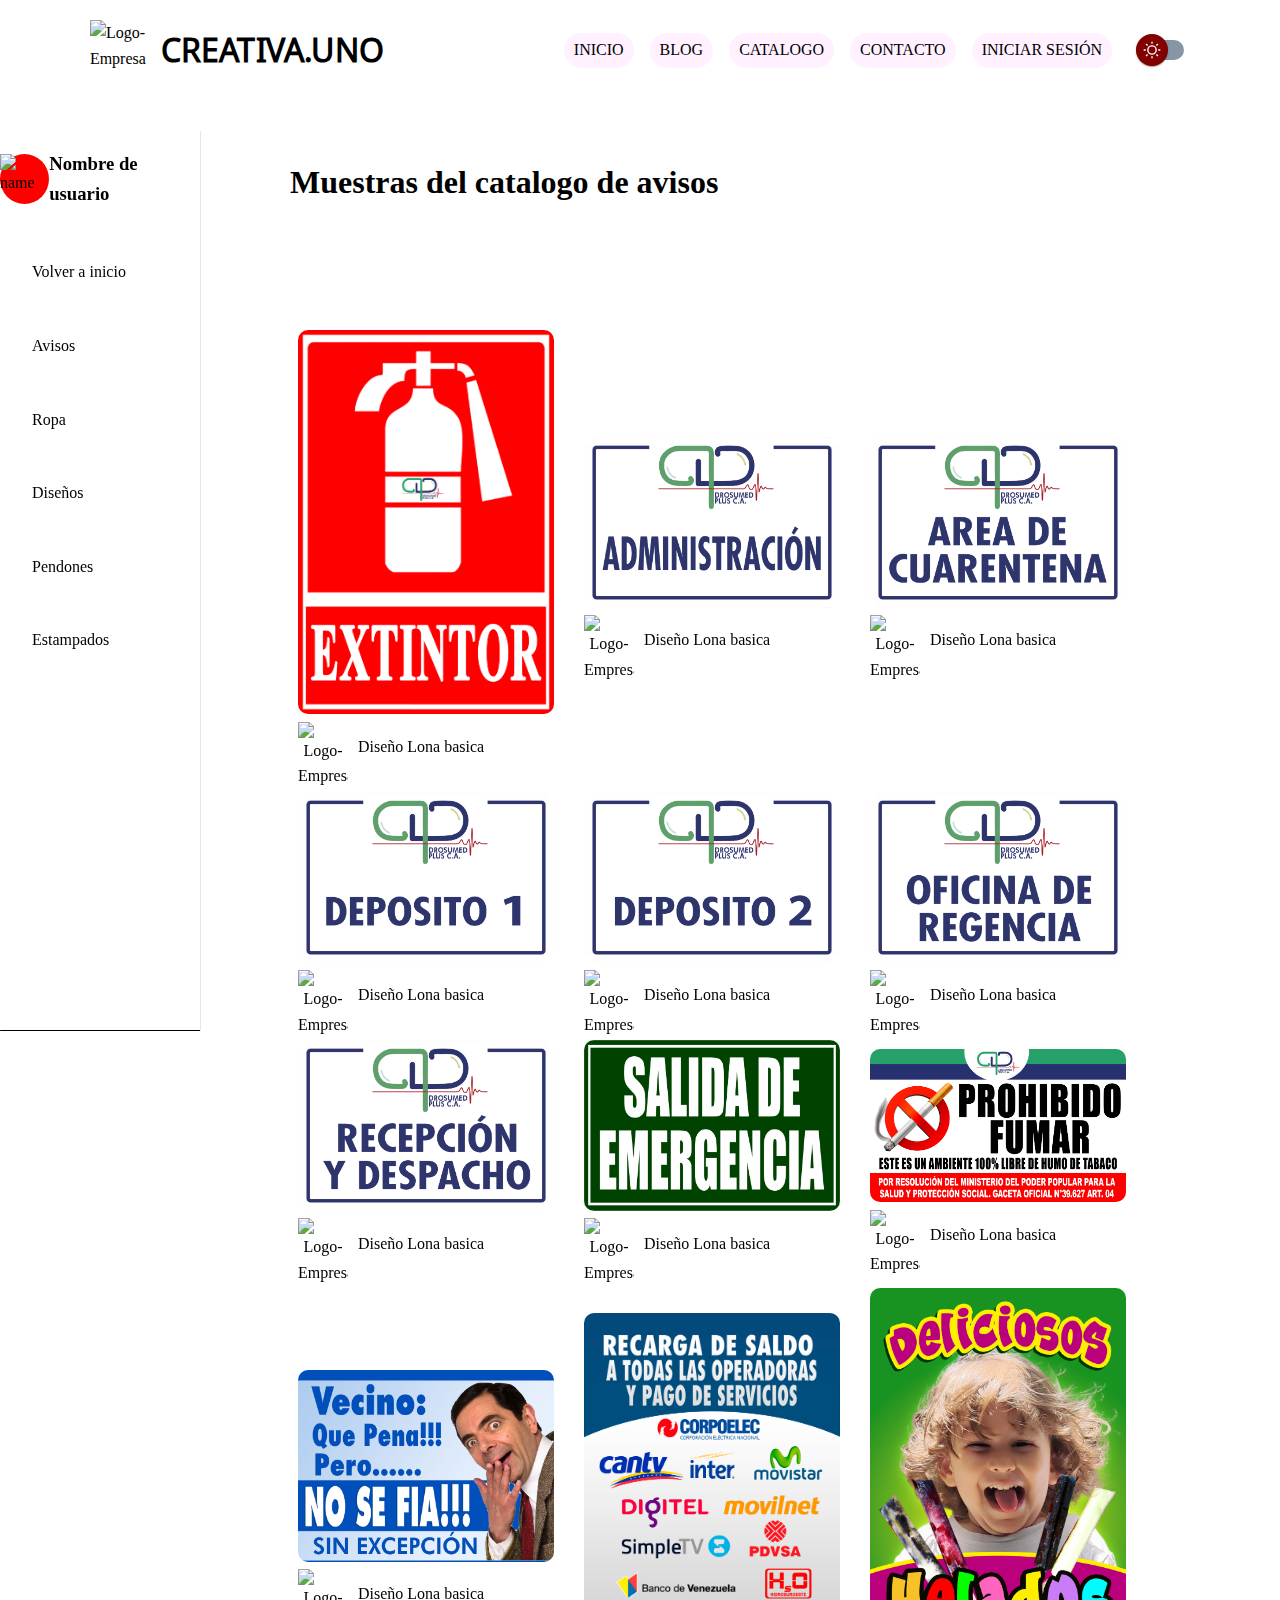
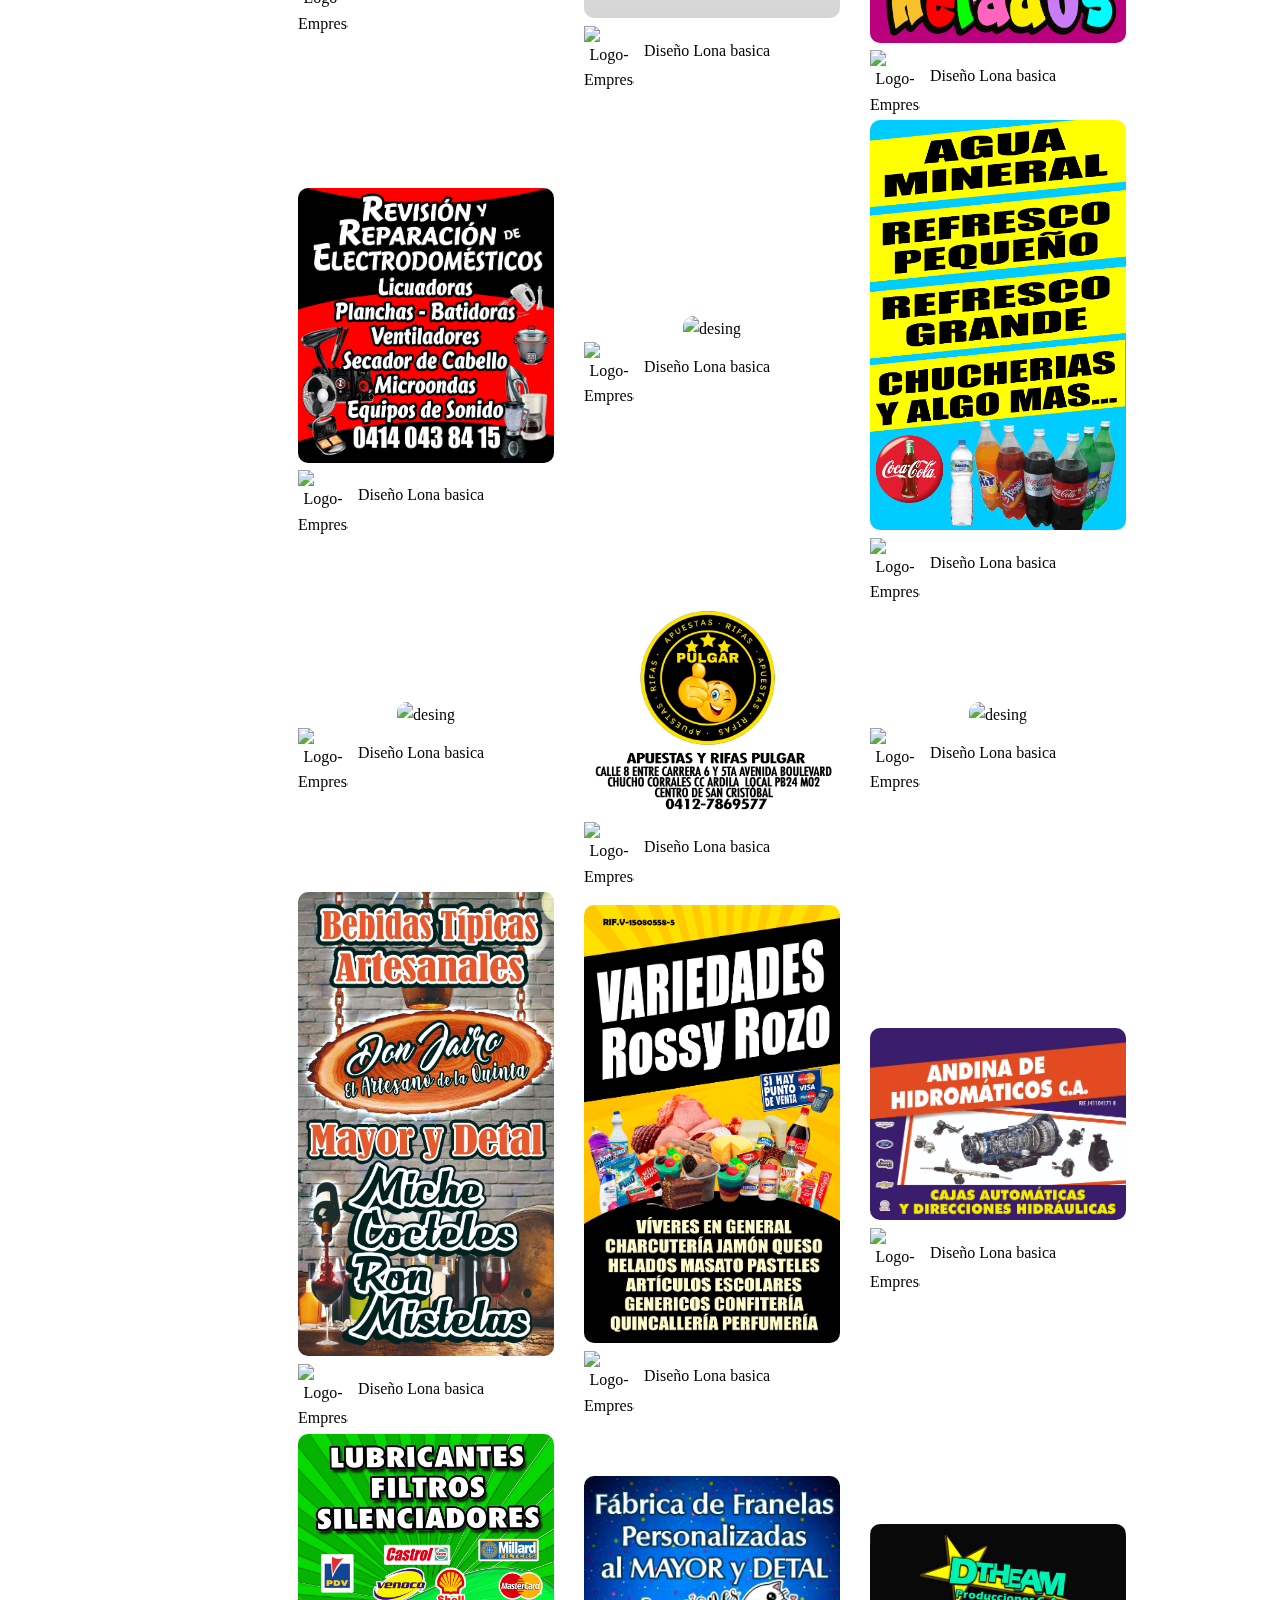
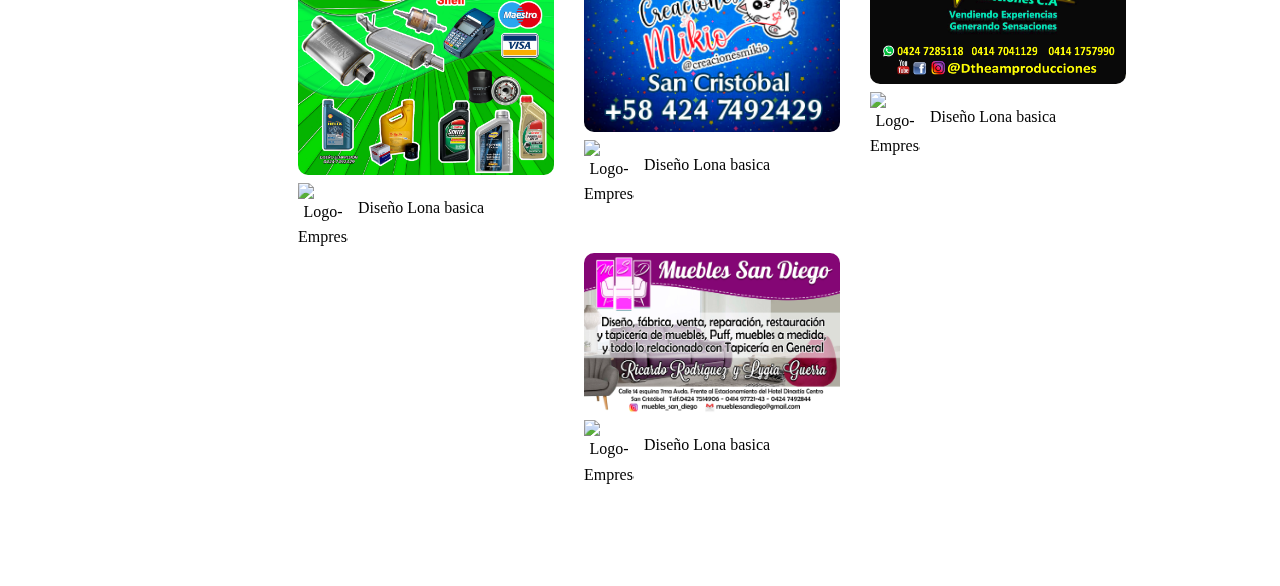
==== commit 50b76ca4: "Merge pull request #8 from Anthony-M7/main" ====
--- a/Proyecto/html/avisos.html
+++ b/Proyecto/html/avisos.html
@@ -11,6 +11,7 @@
     />
     <link rel="stylesheet" href="../css/style-reset.css" />
     <link rel="stylesheet" href="../css/styles.css" />
+    <link rel="stylesheet" href="../css/media.css">
   </head>
   <body>
     <header class="header">
@@ -18,21 +19,27 @@
         <img src="../images/creativapuntouno.jpg" alt="Logo-Empresa" />
         <h1 class="title-pag">CREATIVA.UNO</h1>
       </div>
-      <nav class="nav-bar">
-        <a href="./index.html">INICIO</a>
-        <a href="./blog.html">BLOG</a>
-        <a href="#footer">CONTACTO</a>
-        <button onclick="window.location.href='./login.html'">
-          INICIAR SESIÓN
-        </button>
-        <label class="ui-switch">
-          <input type="checkbox" />
-          <div class="slider">
-            <div class="circle"></div>
-          </div>
-        </label>
+      <button id="boton-hamburguesa">
+     <span>&#9776;</span>
+      </button>
+      <nav id="menu-hamburguesa">
+       <a href="./index.html"class="link">INICIO</a>
+       <a href="./blog.html"class="link">BLOG</a>
+       <a href="catalogo.html"class="link">CATALOGO</a>
+       <a href="#footer"class="link">CONTACTO</a>
+      <button
+        onclick="window.location.href='./login.html'"
+        class="button-login link">
+        INICIAR SESIÓN
+      </button>
+      <label class="ui-switch m-1rem">
+        <input type="checkbox" />
+        <div class="slider">
+        <div class="circle"></div>
+      </div>
       </nav>
     </header>
+
     <div class="positions-menu-of-content">
       <main class="main">
         <div class="name-photo">
@@ -69,498 +76,1006 @@
             <div class="desing-card">
               <div class="desing-card-img">
                 <img
-                  src="../images/diseños/diseños/110 x 150 lona bastidor logo diocesis.jpg"
-                  alt="desing"
-                />
-                
-              </div>
-              <div class="desing-card-text">
-                <div class="desing-log-creativa">
-                  <img src="../images/Favicon.ico" alt="Logo-Empresa" />
-                </div>
-                <span>Diseño Lona basica</span>
-              </div>
-              <a
-                  href="../images/diseños/diseños/110 x 150 lona bastidor logo diocesis.jpg"
-                  download="Desargar"
-                  class="card-desing-download-svg"
-                  >
-                  <svg
-                    fill="#000000"
-                    viewBox="0 0 1024 1024"
-                    xmlns="http://www.w3.org/2000/svg"
-                    stroke="#000000"
-                    width ="80px"
-                    height ="80px"
-                  >
-                    <g id="SVGRepo_bgCarrier" stroke-width="0"></g>
-                    <g
-                      id="SVGRepo_tracerCarrier"
-                      stroke-linecap="round"
-                      stroke-linejoin="round"
-                    ></g>
-                    <g id="SVGRepo_iconCarrier">
-                      <path
-                        d="M512 666.5L367.2 521.7l36.2-36.2 83 83V256h51.2v312.5l83-83 36.2 36.2L512 666.5zm-204.8 50.3V768h409.6v-51.2H307.2z"
-                      ></path>
-                    </g>
-                  </svg>
-                </a>
-            </div>
-            <div class="desing-card">
-              <div class="desing-card-img">
-                <img
-                  src="../images/diseños/diseños/110 x 150 lona bastidor logo diocesis.jpg"
-                  alt="desing"
-                />
-                
-              </div>
-              <div class="desing-card-text">
-                <div class="desing-log-creativa">
-                  <img src="../images/Favicon.ico" alt="Logo-Empresa" />
-                </div>
-                <span>Diseño Lona basica</span>
-              </div>
-              <a
-                  href="../images/diseños/diseños/110 x 150 lona bastidor logo diocesis.jpg"
-                  download="Desargar"
-                  class="card-desing-download-svg"
-                  >
-                  <svg
-                    fill="#000000"
-                    viewBox="0 0 1024 1024"
-                    xmlns="http://www.w3.org/2000/svg"
-                    stroke="#000000"
-                    width ="80px"
-                    height ="80px"
-                  >
-                    <g id="SVGRepo_bgCarrier" stroke-width="0"></g>
-                    <g
-                      id="SVGRepo_tracerCarrier"
-                      stroke-linecap="round"
-                      stroke-linejoin="round"
-                    ></g>
-                    <g id="SVGRepo_iconCarrier">
-                      <path
-                        d="M512 666.5L367.2 521.7l36.2-36.2 83 83V256h51.2v312.5l83-83 36.2 36.2L512 666.5zm-204.8 50.3V768h409.6v-51.2H307.2z"
-                      ></path>
-                    </g>
-                  </svg>
-                </a>
-            </div>
-            <div class="desing-card">
-              <div class="desing-card-img">
-                <img
-                  src="../images/diseños/diseños/110 x 150 lona bastidor logo diocesis.jpg"
-                  alt="desing"
-                />
-                
-              </div>
-              <div class="desing-card-text">
-                <div class="desing-log-creativa">
-                  <img src="../images/Favicon.ico" alt="Logo-Empresa" />
-                </div>
-                <span>Diseño Lona basica</span>
-              </div>
-              <a
-                  href="../images/diseños/diseños/110 x 150 lona bastidor logo diocesis.jpg"
-                  download="Desargar"
-                  class="card-desing-download-svg"
-                  >
-                  <svg
-                    fill="#000000"
-                    viewBox="0 0 1024 1024"
-                    xmlns="http://www.w3.org/2000/svg"
-                    stroke="#000000"
-                    width ="80px"
-                    height ="80px"
-                  >
-                    <g id="SVGRepo_bgCarrier" stroke-width="0"></g>
-                    <g
-                      id="SVGRepo_tracerCarrier"
-                      stroke-linecap="round"
-                      stroke-linejoin="round"
-                    ></g>
-                    <g id="SVGRepo_iconCarrier">
-                      <path
-                        d="M512 666.5L367.2 521.7l36.2-36.2 83 83V256h51.2v312.5l83-83 36.2 36.2L512 666.5zm-204.8 50.3V768h409.6v-51.2H307.2z"
-                      ></path>
-                    </g>
-                  </svg>
-                </a>
-            </div>
-            <div class="desing-card">
-              <div class="desing-card-img">
-                <img
-                  src="../images/diseños/diseños/110 x 150 lona bastidor logo diocesis.jpg"
-                  alt="desing"
-                />
-                
-              </div>
-              <div class="desing-card-text">
-                <div class="desing-log-creativa">
-                  <img src="../images/Favicon.ico" alt="Logo-Empresa" />
-                </div>
-                <span>Diseño Lona basica</span>
-              </div>
-              <a
-                  href="../images/diseños/diseños/110 x 150 lona bastidor logo diocesis.jpg"
-                  download="Desargar"
-                  class="card-desing-download-svg"
-                  >
-                  <svg
-                    fill="#000000"
-                    viewBox="0 0 1024 1024"
-                    xmlns="http://www.w3.org/2000/svg"
-                    stroke="#000000"
-                    width ="80px"
-                    height ="80px"
-                  >
-                    <g id="SVGRepo_bgCarrier" stroke-width="0"></g>
-                    <g
-                      id="SVGRepo_tracerCarrier"
-                      stroke-linecap="round"
-                      stroke-linejoin="round"
-                    ></g>
-                    <g id="SVGRepo_iconCarrier">
-                      <path
-                        d="M512 666.5L367.2 521.7l36.2-36.2 83 83V256h51.2v312.5l83-83 36.2 36.2L512 666.5zm-204.8 50.3V768h409.6v-51.2H307.2z"
-                      ></path>
-                    </g>
-                  </svg>
-                </a>
-            </div>
-            <div class="desing-card">
-              <div class="desing-card-img">
-                <img
-                  src="../images/diseños/diseños/110 x 150 lona bastidor logo diocesis.jpg"
-                  alt="desing"
-                />
-                
-              </div>
-              <div class="desing-card-text">
-                <div class="desing-log-creativa">
-                  <img src="../images/Favicon.ico" alt="Logo-Empresa" />
-                </div>
-                <span>Diseño Lona basica</span>
-              </div>
-              <a
-                  href="../images/diseños/diseños/110 x 150 lona bastidor logo diocesis.jpg"
-                  download="Desargar"
-                  class="card-desing-download-svg"
-                  >
-                  <svg
-                    fill="#000000"
-                    viewBox="0 0 1024 1024"
-                    xmlns="http://www.w3.org/2000/svg"
-                    stroke="#000000"
-                    width ="80px"
-                    height ="80px"
-                  >
-                    <g id="SVGRepo_bgCarrier" stroke-width="0"></g>
-                    <g
-                      id="SVGRepo_tracerCarrier"
-                      stroke-linecap="round"
-                      stroke-linejoin="round"
-                    ></g>
-                    <g id="SVGRepo_iconCarrier">
-                      <path
-                        d="M512 666.5L367.2 521.7l36.2-36.2 83 83V256h51.2v312.5l83-83 36.2 36.2L512 666.5zm-204.8 50.3V768h409.6v-51.2H307.2z"
-                      ></path>
-                    </g>
-                  </svg>
-                </a>
-            </div>
-            <div class="desing-card">
-              <div class="desing-card-img">
-                <img
-                  src="../images/diseños/diseños/110 x 150 lona bastidor logo diocesis.jpg"
-                  alt="desing"
-                />
-                
-              </div>
-              <div class="desing-card-text">
-                <div class="desing-log-creativa">
-                  <img src="../images/Favicon.ico" alt="Logo-Empresa" />
-                </div>
-                <span>Diseño Lona basica</span>
-              </div>
-              <a
-                  href="../images/diseños/diseños/110 x 150 lona bastidor logo diocesis.jpg"
-                  download="Desargar"
-                  class="card-desing-download-svg"
-                  >
-                  <svg
-                    fill="#000000"
-                    viewBox="0 0 1024 1024"
-                    xmlns="http://www.w3.org/2000/svg"
-                    stroke="#000000"
-                    width ="80px"
-                    height ="80px"
-                  >
-                    <g id="SVGRepo_bgCarrier" stroke-width="0"></g>
-                    <g
-                      id="SVGRepo_tracerCarrier"
-                      stroke-linecap="round"
-                      stroke-linejoin="round"
-                    ></g>
-                    <g id="SVGRepo_iconCarrier">
-                      <path
-                        d="M512 666.5L367.2 521.7l36.2-36.2 83 83V256h51.2v312.5l83-83 36.2 36.2L512 666.5zm-204.8 50.3V768h409.6v-51.2H307.2z"
-                      ></path>
-                    </g>
-                  </svg>
-                </a>
-            </div>
-            <div class="desing-card">
-              <div class="desing-card-img">
-                <img
-                  src="../images/diseños/diseños/110 x 150 lona bastidor logo diocesis.jpg"
-                  alt="desing"
-                />
-                
-              </div>
-              <div class="desing-card-text">
-                <div class="desing-log-creativa">
-                  <img src="../images/Favicon.ico" alt="Logo-Empresa" />
-                </div>
-                <span>Diseño Lona basica</span>
-              </div>
-              <a
-                  href="../images/diseños/diseños/110 x 150 lona bastidor logo diocesis.jpg"
-                  download="Desargar"
-                  class="card-desing-download-svg"
-                  >
-                  <svg
-                    fill="#000000"
-                    viewBox="0 0 1024 1024"
-                    xmlns="http://www.w3.org/2000/svg"
-                    stroke="#000000"
-                    width ="80px"
-                    height ="80px"
-                  >
-                    <g id="SVGRepo_bgCarrier" stroke-width="0"></g>
-                    <g
-                      id="SVGRepo_tracerCarrier"
-                      stroke-linecap="round"
-                      stroke-linejoin="round"
-                    ></g>
-                    <g id="SVGRepo_iconCarrier">
-                      <path
-                        d="M512 666.5L367.2 521.7l36.2-36.2 83 83V256h51.2v312.5l83-83 36.2 36.2L512 666.5zm-204.8 50.3V768h409.6v-51.2H307.2z"
-                      ></path>
-                    </g>
-                  </svg>
-                </a>
-            </div>
-            <div class="desing-card">
-              <div class="desing-card-img">
-                <img
-                  src="../images/diseños/diseños/110 x 150 lona bastidor logo diocesis.jpg"
-                  alt="desing"
-                />
-                
-              </div>
-              <div class="desing-card-text">
-                <div class="desing-log-creativa">
-                  <img src="../images/Favicon.ico" alt="Logo-Empresa" />
-                </div>
-                <span>Diseño Lona basica</span>
-              </div>
-              <a
-                  href="../images/diseños/diseños/110 x 150 lona bastidor logo diocesis.jpg"
-                  download="Desargar"
-                  class="card-desing-download-svg"
-                  >
-                  <svg
-                    fill="#000000"
-                    viewBox="0 0 1024 1024"
-                    xmlns="http://www.w3.org/2000/svg"
-                    stroke="#000000"
-                    width ="80px"
-                    height ="80px"
-                  >
-                    <g id="SVGRepo_bgCarrier" stroke-width="0"></g>
-                    <g
-                      id="SVGRepo_tracerCarrier"
-                      stroke-linecap="round"
-                      stroke-linejoin="round"
-                    ></g>
-                    <g id="SVGRepo_iconCarrier">
-                      <path
-                        d="M512 666.5L367.2 521.7l36.2-36.2 83 83V256h51.2v312.5l83-83 36.2 36.2L512 666.5zm-204.8 50.3V768h409.6v-51.2H307.2z"
-                      ></path>
-                    </g>
-                  </svg>
-                </a>
-            </div>
-            <div class="desing-card">
-              <div class="desing-card-img">
-                <img
-                  src="../images/diseños/diseños/110 x 150 lona bastidor logo diocesis.jpg"
-                  alt="desing"
-                />
-                
-              </div>
-              <div class="desing-card-text">
-                <div class="desing-log-creativa">
-                  <img src="../images/Favicon.ico" alt="Logo-Empresa" />
-                </div>
-                <span>Diseño Lona basica</span>
-              </div>
-              <a
-                  href="../images/diseños/diseños/110 x 150 lona bastidor logo diocesis.jpg"
-                  download="Desargar"
-                  class="card-desing-download-svg"
-                  >
-                  <svg
-                    fill="#000000"
-                    viewBox="0 0 1024 1024"
-                    xmlns="http://www.w3.org/2000/svg"
-                    stroke="#000000"
-                    width ="80px"
-                    height ="80px"
-                  >
-                    <g id="SVGRepo_bgCarrier" stroke-width="0"></g>
-                    <g
-                      id="SVGRepo_tracerCarrier"
-                      stroke-linecap="round"
-                      stroke-linejoin="round"
-                    ></g>
-                    <g id="SVGRepo_iconCarrier">
-                      <path
-                        d="M512 666.5L367.2 521.7l36.2-36.2 83 83V256h51.2v312.5l83-83 36.2 36.2L512 666.5zm-204.8 50.3V768h409.6v-51.2H307.2z"
-                      ></path>
-                    </g>
-                  </svg>
-                </a>
-            </div>
-            <div class="desing-card">
-              <div class="desing-card-img">
-                <img
-                  src="../images/diseños/diseños/110 x 150 lona bastidor logo diocesis.jpg"
-                  alt="desing"
-                />
-                
-              </div>
-              <div class="desing-card-text">
-                <div class="desing-log-creativa">
-                  <img src="../images/Favicon.ico" alt="Logo-Empresa" />
-                </div>
-                <span>Diseño Lona basica</span>
-              </div>
-              <a
-                  href="../images/diseños/diseños/110 x 150 lona bastidor logo diocesis.jpg"
-                  download="Desargar"
-                  class="card-desing-download-svg"
-                  >
-                  <svg
-                    fill="#000000"
-                    viewBox="0 0 1024 1024"
-                    xmlns="http://www.w3.org/2000/svg"
-                    stroke="#000000"
-                    width ="80px"
-                    height ="80px"
-                  >
-                    <g id="SVGRepo_bgCarrier" stroke-width="0"></g>
-                    <g
-                      id="SVGRepo_tracerCarrier"
-                      stroke-linecap="round"
-                      stroke-linejoin="round"
-                    ></g>
-                    <g id="SVGRepo_iconCarrier">
-                      <path
-                        d="M512 666.5L367.2 521.7l36.2-36.2 83 83V256h51.2v312.5l83-83 36.2 36.2L512 666.5zm-204.8 50.3V768h409.6v-51.2H307.2z"
-                      ></path>
-                    </g>
-                  </svg>
-                </a>
-            </div>
-            <div class="desing-card">
-              <div class="desing-card-img">
-                <img
-                  src="../images/diseños/diseños/110 x 150 lona bastidor logo diocesis.jpg"
-                  alt="desing"
-                />
-                
-              </div>
-              <div class="desing-card-text">
-                <div class="desing-log-creativa">
-                  <img src="../images/Favicon.ico" alt="Logo-Empresa" />
-                </div>
-                <span>Diseño Lona basica</span>
-              </div>
-              <a
-                  href="../images/diseños/diseños/110 x 150 lona bastidor logo diocesis.jpg"
-                  download="Desargar"
-                  class="card-desing-download-svg"
-                  >
-                  <svg
-                    fill="#000000"
-                    viewBox="0 0 1024 1024"
-                    xmlns="http://www.w3.org/2000/svg"
-                    stroke="#000000"
-                    width ="80px"
-                    height ="80px"
-                  >
-                    <g id="SVGRepo_bgCarrier" stroke-width="0"></g>
-                    <g
-                      id="SVGRepo_tracerCarrier"
-                      stroke-linecap="round"
-                      stroke-linejoin="round"
-                    ></g>
-                    <g id="SVGRepo_iconCarrier">
-                      <path
-                        d="M512 666.5L367.2 521.7l36.2-36.2 83 83V256h51.2v312.5l83-83 36.2 36.2L512 666.5zm-204.8 50.3V768h409.6v-51.2H307.2z"
-                      ></path>
-                    </g>
-                  </svg>
-                </a>
-            </div>
-            <div class="desing-card">
-              <div class="desing-card-img">
-                <img
-                  src="../images/diseños/diseños/110 x 150 lona bastidor logo diocesis.jpg"
-                  alt="desing"
-                />
-                
-              </div>
-              <div class="desing-card-text">
-                <div class="desing-log-creativa">
-                  <img src="../images/Favicon.ico" alt="Logo-Empresa" />
-                </div>
-                <span>Diseño Lona basica</span>
-              </div>
-              <a
-                  href="../images/diseños/diseños/110 x 150 lona bastidor logo diocesis.jpg"
-                  download="Desargar"
-                  class="card-desing-download-svg"
-                  >
-                  <svg
-                    fill="#000000"
-                    viewBox="0 0 1024 1024"
-                    xmlns="http://www.w3.org/2000/svg"
-                    stroke="#000000"
-                    width ="80px"
-                    height ="80px"
-                  >
-                    <g id="SVGRepo_bgCarrier" stroke-width="0"></g>
-                    <g
-                      id="SVGRepo_tracerCarrier"
-                      stroke-linecap="round"
-                      stroke-linejoin="round"
-                    ></g>
-                    <g id="SVGRepo_iconCarrier">
-                      <path
-                        d="M512 666.5L367.2 521.7l36.2-36.2 83 83V256h51.2v312.5l83-83 36.2 36.2L512 666.5zm-204.8 50.3V768h409.6v-51.2H307.2z"
-                      ></path>
-                    </g>
-                  </svg>
-                </a>
+                  src="../images/diseños/avisos/20X30 VINIL EXTINTOR.jpg"
+                  alt="desing"
+                />
+              </div>
+              <div class="desing-card-text">
+                <div class="desing-log-creativa">
+                  <img src="../images/Favicon.ico" alt="Logo-Empresa" />
+                </div>
+                <span>Diseño Lona basica</span>
+              </div>
+              <a
+                href="../images/diseños/avisos/20X30 VINIL EXTINTOR.jpg"
+                download="Desargar"
+                class="card-desing-download-svg"
+              >
+                <svg
+                  fill="#000000"
+                  viewBox="0 0 1024 1024"
+                  xmlns="http://www.w3.org/2000/svg"
+                  stroke="#000000"
+                  width="80px"
+                  height="80px"
+                >
+                  <g id="SVGRepo_bgCarrier" stroke-width="0"></g>
+                  <g
+                    id="SVGRepo_tracerCarrier"
+                    stroke-linecap="round"
+                    stroke-linejoin="round"
+                  ></g>
+                  <g id="SVGRepo_iconCarrier">
+                    <path
+                      d="M512 666.5L367.2 521.7l36.2-36.2 83 83V256h51.2v312.5l83-83 36.2 36.2L512 666.5zm-204.8 50.3V768h409.6v-51.2H307.2z"
+                    ></path>
+                  </g>
+                </svg>
+              </a>
+            </div>
+            <div class="desing-card">
+              <div class="desing-card-img">
+                <img
+                  src="../images/diseños/avisos/30x20 administracion.jpg"
+                  alt="desing"
+                />
+              </div>
+              <div class="desing-card-text">
+                <div class="desing-log-creativa">
+                  <img src="../images/Favicon.ico" alt="Logo-Empresa" />
+                </div>
+                <span>Diseño Lona basica</span>
+              </div>
+              <a
+                href="../images/diseños/avisos/30x20 administracion.jpg"
+                download="Desargar"
+                class="card-desing-download-svg"
+              >
+                <svg
+                  fill="#000000"
+                  viewBox="0 0 1024 1024"
+                  xmlns="http://www.w3.org/2000/svg"
+                  stroke="#000000"
+                  width="80px"
+                  height="80px"
+                >
+                  <g id="SVGRepo_bgCarrier" stroke-width="0"></g>
+                  <g
+                    id="SVGRepo_tracerCarrier"
+                    stroke-linecap="round"
+                    stroke-linejoin="round"
+                  ></g>
+                  <g id="SVGRepo_iconCarrier">
+                    <path
+                      d="M512 666.5L367.2 521.7l36.2-36.2 83 83V256h51.2v312.5l83-83 36.2 36.2L512 666.5zm-204.8 50.3V768h409.6v-51.2H307.2z"
+                    ></path>
+                  </g>
+                </svg>
+              </a>
+            </div>
+            <div class="desing-card">
+              <div class="desing-card-img">
+                <img
+                  src="../images/diseños/avisos/30x20 area de cuarentena.jpg"
+                  alt="desing"
+                />
+              </div>
+              <div class="desing-card-text">
+                <div class="desing-log-creativa">
+                  <img src="../images/Favicon.ico" alt="Logo-Empresa" />
+                </div>
+                <span>Diseño Lona basica</span>
+              </div>
+              <a
+                href="../images/diseños/avisos/30x20 area de cuarentena.jpg"
+                download="Desargar"
+                class="card-desing-download-svg"
+              >
+                <svg
+                  fill="#000000"
+                  viewBox="0 0 1024 1024"
+                  xmlns="http://www.w3.org/2000/svg"
+                  stroke="#000000"
+                  width="80px"
+                  height="80px"
+                >
+                  <g id="SVGRepo_bgCarrier" stroke-width="0"></g>
+                  <g
+                    id="SVGRepo_tracerCarrier"
+                    stroke-linecap="round"
+                    stroke-linejoin="round"
+                  ></g>
+                  <g id="SVGRepo_iconCarrier">
+                    <path
+                      d="M512 666.5L367.2 521.7l36.2-36.2 83 83V256h51.2v312.5l83-83 36.2 36.2L512 666.5zm-204.8 50.3V768h409.6v-51.2H307.2z"
+                    ></path>
+                  </g>
+                </svg>
+              </a>
+            </div>
+            <div class="desing-card">
+              <div class="desing-card-img">
+                <img
+                  src="../images/diseños/avisos/30x20 deposito 1.jpg"
+                  alt="desing"
+                />
+              </div>
+              <div class="desing-card-text">
+                <div class="desing-log-creativa">
+                  <img src="../images/Favicon.ico" alt="Logo-Empresa" />
+                </div>
+                <span>Diseño Lona basica</span>
+              </div>
+              <a
+                href="../images/diseños/avisos/30x20 deposito 1.jpg"
+                download="Desargar"
+                class="card-desing-download-svg"
+              >
+                <svg
+                  fill="#000000"
+                  viewBox="0 0 1024 1024"
+                  xmlns="http://www.w3.org/2000/svg"
+                  stroke="#000000"
+                  width="80px"
+                  height="80px"
+                >
+                  <g id="SVGRepo_bgCarrier" stroke-width="0"></g>
+                  <g
+                    id="SVGRepo_tracerCarrier"
+                    stroke-linecap="round"
+                    stroke-linejoin="round"
+                  ></g>
+                  <g id="SVGRepo_iconCarrier">
+                    <path
+                      d="M512 666.5L367.2 521.7l36.2-36.2 83 83V256h51.2v312.5l83-83 36.2 36.2L512 666.5zm-204.8 50.3V768h409.6v-51.2H307.2z"
+                    ></path>
+                  </g>
+                </svg>
+              </a>
+            </div>
+            <div class="desing-card">
+              <div class="desing-card-img">
+                <img
+                  src="../images/diseños/avisos/30x20 deposito 2.jpg"
+                  alt="desing"
+                />
+              </div>
+              <div class="desing-card-text">
+                <div class="desing-log-creativa">
+                  <img src="../images/Favicon.ico" alt="Logo-Empresa" />
+                </div>
+                <span>Diseño Lona basica</span>
+              </div>
+              <a
+                href="../images/diseños/avisos/30x20 deposito 2.jpg"
+                download="Desargar"
+                class="card-desing-download-svg"
+              >
+                <svg
+                  fill="#000000"
+                  viewBox="0 0 1024 1024"
+                  xmlns="http://www.w3.org/2000/svg"
+                  stroke="#000000"
+                  width="80px"
+                  height="80px"
+                >
+                  <g id="SVGRepo_bgCarrier" stroke-width="0"></g>
+                  <g
+                    id="SVGRepo_tracerCarrier"
+                    stroke-linecap="round"
+                    stroke-linejoin="round"
+                  ></g>
+                  <g id="SVGRepo_iconCarrier">
+                    <path
+                      d="M512 666.5L367.2 521.7l36.2-36.2 83 83V256h51.2v312.5l83-83 36.2 36.2L512 666.5zm-204.8 50.3V768h409.6v-51.2H307.2z"
+                    ></path>
+                  </g>
+                </svg>
+              </a>
+            </div>
+            <div class="desing-card">
+              <div class="desing-card-img">
+                <img
+                  src="../images/diseños/avisos/30x20 oficina de regencia.jpg"
+                  alt="desing"
+                />
+              </div>
+              <div class="desing-card-text">
+                <div class="desing-log-creativa">
+                  <img src="../images/Favicon.ico" alt="Logo-Empresa" />
+                </div>
+                <span>Diseño Lona basica</span>
+              </div>
+              <a
+                href="../images/diseños/avisos/30x20 oficina de regencia.jpg"
+                download="Desargar"
+                class="card-desing-download-svg"
+              >
+                <svg
+                  fill="#000000"
+                  viewBox="0 0 1024 1024"
+                  xmlns="http://www.w3.org/2000/svg"
+                  stroke="#000000"
+                  width="80px"
+                  height="80px"
+                >
+                  <g id="SVGRepo_bgCarrier" stroke-width="0"></g>
+                  <g
+                    id="SVGRepo_tracerCarrier"
+                    stroke-linecap="round"
+                    stroke-linejoin="round"
+                  ></g>
+                  <g id="SVGRepo_iconCarrier">
+                    <path
+                      d="M512 666.5L367.2 521.7l36.2-36.2 83 83V256h51.2v312.5l83-83 36.2 36.2L512 666.5zm-204.8 50.3V768h409.6v-51.2H307.2z"
+                    ></path>
+                  </g>
+                </svg>
+              </a>
+            </div>
+            <div class="desing-card">
+              <div class="desing-card-img">
+                <img
+                  src="../images/diseños/avisos/30x20 recepcion y despacho.jpg"
+                  alt="desing"
+                />
+              </div>
+              <div class="desing-card-text">
+                <div class="desing-log-creativa">
+                  <img src="../images/Favicon.ico" alt="Logo-Empresa" />
+                </div>
+                <span>Diseño Lona basica</span>
+              </div>
+              <a
+                href="../images/diseños/avisos/30x20 recepcion y despacho.jpg"
+                download="Desargar"
+                class="card-desing-download-svg"
+              >
+                <svg
+                  fill="#000000"
+                  viewBox="0 0 1024 1024"
+                  xmlns="http://www.w3.org/2000/svg"
+                  stroke="#000000"
+                  width="80px"
+                  height="80px"
+                >
+                  <g id="SVGRepo_bgCarrier" stroke-width="0"></g>
+                  <g
+                    id="SVGRepo_tracerCarrier"
+                    stroke-linecap="round"
+                    stroke-linejoin="round"
+                  ></g>
+                  <g id="SVGRepo_iconCarrier">
+                    <path
+                      d="M512 666.5L367.2 521.7l36.2-36.2 83 83V256h51.2v312.5l83-83 36.2 36.2L512 666.5zm-204.8 50.3V768h409.6v-51.2H307.2z"
+                    ></path>
+                  </g>
+                </svg>
+              </a>
+            </div>
+            <div class="desing-card">
+              <div class="desing-card-img">
+                <img
+                  src="../images/diseños/avisos/30x20 salida de emergencia.jpg"
+                  alt="desing"
+                />
+              </div>
+              <div class="desing-card-text">
+                <div class="desing-log-creativa">
+                  <img src="../images/Favicon.ico" alt="Logo-Empresa" />
+                </div>
+                <span>Diseño Lona basica</span>
+              </div>
+              <a
+                href="../images/diseños/avisos/30x20 salida de emergencia.jpg"
+                download="Desargar"
+                class="card-desing-download-svg"
+              >
+                <svg
+                  fill="#000000"
+                  viewBox="0 0 1024 1024"
+                  xmlns="http://www.w3.org/2000/svg"
+                  stroke="#000000"
+                  width="80px"
+                  height="80px"
+                >
+                  <g id="SVGRepo_bgCarrier" stroke-width="0"></g>
+                  <g
+                    id="SVGRepo_tracerCarrier"
+                    stroke-linecap="round"
+                    stroke-linejoin="round"
+                  ></g>
+                  <g id="SVGRepo_iconCarrier">
+                    <path
+                      d="M512 666.5L367.2 521.7l36.2-36.2 83 83V256h51.2v312.5l83-83 36.2 36.2L512 666.5zm-204.8 50.3V768h409.6v-51.2H307.2z"
+                    ></path>
+                  </g>
+                </svg>
+              </a>
+            </div>
+            <div class="desing-card">
+              <div class="desing-card-img">
+                <img
+                  src="../images/diseños/avisos/30x50 libre de humo.jpg"
+                  alt="desing"
+                />
+              </div>
+              <div class="desing-card-text">
+                <div class="desing-log-creativa">
+                  <img src="../images/Favicon.ico" alt="Logo-Empresa" />
+                </div>
+                <span>Diseño Lona basica</span>
+              </div>
+              <a
+                href="../images/diseños/avisos/30x50 libre de humo.jpg"
+                download="Desargar"
+                class="card-desing-download-svg"
+              >
+                <svg
+                  fill="#000000"
+                  viewBox="0 0 1024 1024"
+                  xmlns="http://www.w3.org/2000/svg"
+                  stroke="#000000"
+                  width="80px"
+                  height="80px"
+                >
+                  <g id="SVGRepo_bgCarrier" stroke-width="0"></g>
+                  <g
+                    id="SVGRepo_tracerCarrier"
+                    stroke-linecap="round"
+                    stroke-linejoin="round"
+                  ></g>
+                  <g id="SVGRepo_iconCarrier">
+                    <path
+                      d="M512 666.5L367.2 521.7l36.2-36.2 83 83V256h51.2v312.5l83-83 36.2 36.2L512 666.5zm-204.8 50.3V768h409.6v-51.2H307.2z"
+                    ></path>
+                  </g>
+                </svg>
+              </a>
+            </div>
+            <div class="desing-card">
+              <div class="desing-card-img">
+                <img
+                  src="../images/diseños/avisos/40x30 vinil mr bean .jpg"
+                  alt="desing"
+                />
+              </div>
+              <div class="desing-card-text">
+                <div class="desing-log-creativa">
+                  <img src="../images/Favicon.ico" alt="Logo-Empresa" />
+                </div>
+                <span>Diseño Lona basica</span>
+              </div>
+              <a
+                href="../images/diseños/avisos/40x30 vinil mr bean .jpg"
+                download="Desargar"
+                class="card-desing-download-svg"
+              >
+                <svg
+                  fill="#000000"
+                  viewBox="0 0 1024 1024"
+                  xmlns="http://www.w3.org/2000/svg"
+                  stroke="#000000"
+                  width="80px"
+                  height="80px"
+                >
+                  <g id="SVGRepo_bgCarrier" stroke-width="0"></g>
+                  <g
+                    id="SVGRepo_tracerCarrier"
+                    stroke-linecap="round"
+                    stroke-linejoin="round"
+                  ></g>
+                  <g id="SVGRepo_iconCarrier">
+                    <path
+                      d="M512 666.5L367.2 521.7l36.2-36.2 83 83V256h51.2v312.5l83-83 36.2 36.2L512 666.5zm-204.8 50.3V768h409.6v-51.2H307.2z"
+                    ></path>
+                  </g>
+                </svg>
+              </a>
+            </div>
+            <div class="desing-card">
+              <div class="desing-card-img">
+                <img
+                  src="../images/diseños/avisos/52x62 vinil recargas.jpg"
+                  alt="desing"
+                />
+              </div>
+              <div class="desing-card-text">
+                <div class="desing-log-creativa">
+                  <img src="../images/Favicon.ico" alt="Logo-Empresa" />
+                </div>
+                <span>Diseño Lona basica</span>
+              </div>
+              <a
+                href="../images/diseños/avisos/52x62 vinil recargas.jpg"
+                download="Desargar"
+                class="card-desing-download-svg"
+              >
+                <svg
+                  fill="#000000"
+                  viewBox="0 0 1024 1024"
+                  xmlns="http://www.w3.org/2000/svg"
+                  stroke="#000000"
+                  width="80px"
+                  height="80px"
+                >
+                  <g id="SVGRepo_bgCarrier" stroke-width="0"></g>
+                  <g
+                    id="SVGRepo_tracerCarrier"
+                    stroke-linecap="round"
+                    stroke-linejoin="round"
+                  ></g>
+                  <g id="SVGRepo_iconCarrier">
+                    <path
+                      d="M512 666.5L367.2 521.7l36.2-36.2 83 83V256h51.2v312.5l83-83 36.2 36.2L512 666.5zm-204.8 50.3V768h409.6v-51.2H307.2z"
+                    ></path>
+                  </g>
+                </svg>
+              </a>
+            </div>
+            <div class="desing-card">
+              <div class="desing-card-img">
+                <img
+                  src="../images/diseños/avisos/65x90 lona bastidor helados copia.jpg"
+                  alt="desing"
+                />
+              </div>
+              <div class="desing-card-text">
+                <div class="desing-log-creativa">
+                  <img src="../images/Favicon.ico" alt="Logo-Empresa" />
+                </div>
+                <span>Diseño Lona basica</span>
+              </div>
+              <a
+                href="../images/diseños/avisos/65x90 lona bastidor helados copia.jpg"
+                download="Desargar"
+                class="card-desing-download-svg"
+              >
+                <svg
+                  fill="#000000"
+                  viewBox="0 0 1024 1024"
+                  xmlns="http://www.w3.org/2000/svg"
+                  stroke="#000000"
+                  width="80px"
+                  height="80px"
+                >
+                  <g id="SVGRepo_bgCarrier" stroke-width="0"></g>
+                  <g
+                    id="SVGRepo_tracerCarrier"
+                    stroke-linecap="round"
+                    stroke-linejoin="round"
+                  ></g>
+                  <g id="SVGRepo_iconCarrier">
+                    <path
+                      d="M512 666.5L367.2 521.7l36.2-36.2 83 83V256h51.2v312.5l83-83 36.2 36.2L512 666.5zm-204.8 50.3V768h409.6v-51.2H307.2z"
+                    ></path>
+                  </g>
+                </svg>
+              </a>
+            </div>
+            <div class="desing-card">
+              <div class="desing-card-img">
+                <img
+                  src="../images/diseños/avisos/68x73  electrodomesticos vinil.jpg"
+                  alt="desing"
+                />
+              </div>
+              <div class="desing-card-text">
+                <div class="desing-log-creativa">
+                  <img src="../images/Favicon.ico" alt="Logo-Empresa" />
+                </div>
+                <span>Diseño Lona basica</span>
+              </div>
+              <a
+                href="../images/diseños/avisos/68x73  electrodomesticos vinil.jpg"
+                download="Desargar"
+                class="card-desing-download-svg"
+              >
+                <svg
+                  fill="#000000"
+                  viewBox="0 0 1024 1024"
+                  xmlns="http://www.w3.org/2000/svg"
+                  stroke="#000000"
+                  width="80px"
+                  height="80px"
+                >
+                  <g id="SVGRepo_bgCarrier" stroke-width="0"></g>
+                  <g
+                    id="SVGRepo_tracerCarrier"
+                    stroke-linecap="round"
+                    stroke-linejoin="round"
+                  ></g>
+                  <g id="SVGRepo_iconCarrier">
+                    <path
+                      d="M512 666.5L367.2 521.7l36.2-36.2 83 83V256h51.2v312.5l83-83 36.2 36.2L512 666.5zm-204.8 50.3V768h409.6v-51.2H307.2z"
+                    ></path>
+                  </g>
+                </svg>
+              </a>
+            </div>
+            <div class="desing-card">
+              <div class="desing-card-img">
+                <img
+                  src="../images/diseños/avisos/80 x 40 lona paara bastidor.jpg"
+                  alt="desing"
+                />
+              </div>
+              <div class="desing-card-text">
+                <div class="desing-log-creativa">
+                  <img src="../images/Favicon.ico" alt="Logo-Empresa" />
+                </div>
+                <span>Diseño Lona basica</span>
+              </div>
+              <a
+                href="../images/diseños/avisos/80 x 40 lona paara bastidor.jpg"
+                download="Desargar"
+                class="card-desing-download-svg"
+              >
+                <svg
+                  fill="#000000"
+                  viewBox="0 0 1024 1024"
+                  xmlns="http://www.w3.org/2000/svg"
+                  stroke="#000000"
+                  width="80px"
+                  height="80px"
+                >
+                  <g id="SVGRepo_bgCarrier" stroke-width="0"></g>
+                  <g
+                    id="SVGRepo_tracerCarrier"
+                    stroke-linecap="round"
+                    stroke-linejoin="round"
+                  ></g>
+                  <g id="SVGRepo_iconCarrier">
+                    <path
+                      d="M512 666.5L367.2 521.7l36.2-36.2 83 83V256h51.2v312.5l83-83 36.2 36.2L512 666.5zm-204.8 50.3V768h409.6v-51.2H307.2z"
+                    ></path>
+                  </g>
+                </svg>
+              </a>
+            </div>
+            <div class="desing-card">
+              <div class="desing-card-img">
+                <img
+                  src="../images/diseños/avisos/80x 50 refrescos y chucherias pendon.jpg"
+                  alt="desing"
+                />
+              </div>
+              <div class="desing-card-text">
+                <div class="desing-log-creativa">
+                  <img src="../images/Favicon.ico" alt="Logo-Empresa" />
+                </div>
+                <span>Diseño Lona basica</span>
+              </div>
+              <a
+                href="../images/diseños/avisos/80x 50 refrescos y chucherias pendon.jpg"
+                download="Desargar"
+                class="card-desing-download-svg"
+              >
+                <svg
+                  fill="#000000"
+                  viewBox="0 0 1024 1024"
+                  xmlns="http://www.w3.org/2000/svg"
+                  stroke="#000000"
+                  width="80px"
+                  height="80px"
+                >
+                  <g id="SVGRepo_bgCarrier" stroke-width="0"></g>
+                  <g
+                    id="SVGRepo_tracerCarrier"
+                    stroke-linecap="round"
+                    stroke-linejoin="round"
+                  ></g>
+                  <g id="SVGRepo_iconCarrier">
+                    <path
+                      d="M512 666.5L367.2 521.7l36.2-36.2 83 83V256h51.2v312.5l83-83 36.2 36.2L512 666.5zm-204.8 50.3V768h409.6v-51.2H307.2z"
+                    ></path>
+                  </g>
+                </svg>
+              </a>
+            </div>
+            <div class="desing-card">
+              <div class="desing-card-img">
+                <img
+                  src="../images/diseños/avisos/150 x 80 bastidor LONA carniceria.jpg"
+                  alt="desing"
+                />
+              </div>
+              <div class="desing-card-text">
+                <div class="desing-log-creativa">
+                  <img src="../images/Favicon.ico" alt="Logo-Empresa" />
+                </div>
+                <span>Diseño Lona basica</span>
+              </div>
+              <a
+                href="../images/diseños/avisos/150 x 80 bastidor LONA carniceria.jpg"
+                download="Desargar"
+                class="card-desing-download-svg"
+              >
+                <svg
+                  fill="#000000"
+                  viewBox="0 0 1024 1024"
+                  xmlns="http://www.w3.org/2000/svg"
+                  stroke="#000000"
+                  width="80px"
+                  height="80px"
+                >
+                  <g id="SVGRepo_bgCarrier" stroke-width="0"></g>
+                  <g
+                    id="SVGRepo_tracerCarrier"
+                    stroke-linecap="round"
+                    stroke-linejoin="round"
+                  ></g>
+                  <g id="SVGRepo_iconCarrier">
+                    <path
+                      d="M512 666.5L367.2 521.7l36.2-36.2 83 83V256h51.2v312.5l83-83 36.2 36.2L512 666.5zm-204.8 50.3V768h409.6v-51.2H307.2z"
+                    ></path>
+                  </g>
+                </svg>
+              </a>
+            </div>
+            <div class="desing-card">
+              <div class="desing-card-img">
+                <img src="../images/diseños/avisos/apuestas.jpg" alt="desing" />
+              </div>
+              <div class="desing-card-text">
+                <div class="desing-log-creativa">
+                  <img src="../images/Favicon.ico" alt="Logo-Empresa" />
+                </div>
+                <span>Diseño Lona basica</span>
+              </div>
+              <a
+                href="../images/diseños/avisos/apuestas.jpg"
+                download="Desargar"
+                class="card-desing-download-svg"
+              >
+                <svg
+                  fill="#000000"
+                  viewBox="0 0 1024 1024"
+                  xmlns="http://www.w3.org/2000/svg"
+                  stroke="#000000"
+                  width="80px"
+                  height="80px"
+                >
+                  <g id="SVGRepo_bgCarrier" stroke-width="0"></g>
+                  <g
+                    id="SVGRepo_tracerCarrier"
+                    stroke-linecap="round"
+                    stroke-linejoin="round"
+                  ></g>
+                  <g id="SVGRepo_iconCarrier">
+                    <path
+                      d="M512 666.5L367.2 521.7l36.2-36.2 83 83V256h51.2v312.5l83-83 36.2 36.2L512 666.5zm-204.8 50.3V768h409.6v-51.2H307.2z"
+                    ></path>
+                  </g>
+                </svg>
+              </a>
+            </div>
+            <div class="desing-card">
+              <div class="desing-card-img">
+                <img
+                  src="../images/diseños/avisos/chicha 1 KARINA MENDOZA (50x50).jpg"
+                  alt="desing"
+                />
+              </div>
+              <div class="desing-card-text">
+                <div class="desing-log-creativa">
+                  <img src="../images/Favicon.ico" alt="Logo-Empresa" />
+                </div>
+                <span>Diseño Lona basica</span>
+              </div>
+              <a
+                href="../images/diseños/avisos/chicha 1 KARINA MENDOZA (50x50).jpg"
+                download="Desargar"
+                class="card-desing-download-svg"
+              >
+                <svg
+                  fill="#000000"
+                  viewBox="0 0 1024 1024"
+                  xmlns="http://www.w3.org/2000/svg"
+                  stroke="#000000"
+                  width="80px"
+                  height="80px"
+                >
+                  <g id="SVGRepo_bgCarrier" stroke-width="0"></g>
+                  <g
+                    id="SVGRepo_tracerCarrier"
+                    stroke-linecap="round"
+                    stroke-linejoin="round"
+                  ></g>
+                  <g id="SVGRepo_iconCarrier">
+                    <path
+                      d="M512 666.5L367.2 521.7l36.2-36.2 83 83V256h51.2v312.5l83-83 36.2 36.2L512 666.5zm-204.8 50.3V768h409.6v-51.2H307.2z"
+                    ></path>
+                  </g>
+                </svg>
+              </a>
+            </div>
+            <div class="desing-card">
+              <div class="desing-card-img">
+                <img
+                  src="../images/diseños/avisos/DOS VECES LONA  80x145 lona bastidor BEBIDAS TIPICAS.jpg"
+                  alt="desing"
+                />
+              </div>
+              <div class="desing-card-text">
+                <div class="desing-log-creativa">
+                  <img src="../images/Favicon.ico" alt="Logo-Empresa" />
+                </div>
+                <span>Diseño Lona basica</span>
+              </div>
+              <a
+                href="../images/diseños/avisos/DOS VECES LONA  80x145 lona bastidor BEBIDAS TIPICAS.jpg"
+                download="Desargar"
+                class="card-desing-download-svg"
+              >
+                <svg
+                  fill="#000000"
+                  viewBox="0 0 1024 1024"
+                  xmlns="http://www.w3.org/2000/svg"
+                  stroke="#000000"
+                  width="80px"
+                  height="80px"
+                >
+                  <g id="SVGRepo_bgCarrier" stroke-width="0"></g>
+                  <g
+                    id="SVGRepo_tracerCarrier"
+                    stroke-linecap="round"
+                    stroke-linejoin="round"
+                  ></g>
+                  <g id="SVGRepo_iconCarrier">
+                    <path
+                      d="M512 666.5L367.2 521.7l36.2-36.2 83 83V256h51.2v312.5l83-83 36.2 36.2L512 666.5zm-204.8 50.3V768h409.6v-51.2H307.2z"
+                    ></path>
+                  </g>
+                </svg>
+              </a>
+            </div>
+            <div class="desing-card">
+              <div class="desing-card-img">
+                <img
+                  src="../images/diseños/avisos/lona bastidor 70 x 120 dos veces variedades.jpg"
+                  alt="desing"
+                />
+              </div>
+              <div class="desing-card-text">
+                <div class="desing-log-creativa">
+                  <img src="../images/Favicon.ico" alt="Logo-Empresa" />
+                </div>
+                <span>Diseño Lona basica</span>
+              </div>
+              <a
+                href="../images/diseños/avisos/lona bastidor 70 x 120 dos veces variedades.jpg"
+                download="Desargar"
+                class="card-desing-download-svg"
+              >
+                <svg
+                  fill="#000000"
+                  viewBox="0 0 1024 1024"
+                  xmlns="http://www.w3.org/2000/svg"
+                  stroke="#000000"
+                  width="80px"
+                  height="80px"
+                >
+                  <g id="SVGRepo_bgCarrier" stroke-width="0"></g>
+                  <g
+                    id="SVGRepo_tracerCarrier"
+                    stroke-linecap="round"
+                    stroke-linejoin="round"
+                  ></g>
+                  <g id="SVGRepo_iconCarrier">
+                    <path
+                      d="M512 666.5L367.2 521.7l36.2-36.2 83 83V256h51.2v312.5l83-83 36.2 36.2L512 666.5zm-204.8 50.3V768h409.6v-51.2H307.2z"
+                    ></path>
+                  </g>
+                </svg>
+              </a>
+            </div>
+            <div class="desing-card">
+              <div class="desing-card-img">
+                <img
+                  src="../images/diseños/avisos/lona PARA BASTIDOR  80 x 60 HIDROMATICOS TAPAS DOS VECES.jpg"
+                  alt="desing"
+                />
+              </div>
+              <div class="desing-card-text">
+                <div class="desing-log-creativa">
+                  <img src="../images/Favicon.ico" alt="Logo-Empresa" />
+                </div>
+                <span>Diseño Lona basica</span>
+              </div>
+              <a
+                href="../images/diseños/avisos/lona PARA BASTIDOR  80 x 60 HIDROMATICOS TAPAS DOS VECES.jpg"
+                download="Desargar"
+                class="card-desing-download-svg"
+              >
+                <svg
+                  fill="#000000"
+                  viewBox="0 0 1024 1024"
+                  xmlns="http://www.w3.org/2000/svg"
+                  stroke="#000000"
+                  width="80px"
+                  height="80px"
+                >
+                  <g id="SVGRepo_bgCarrier" stroke-width="0"></g>
+                  <g
+                    id="SVGRepo_tracerCarrier"
+                    stroke-linecap="round"
+                    stroke-linejoin="round"
+                  ></g>
+                  <g id="SVGRepo_iconCarrier">
+                    <path
+                      d="M512 666.5L367.2 521.7l36.2-36.2 83 83V256h51.2v312.5l83-83 36.2 36.2L512 666.5zm-204.8 50.3V768h409.6v-51.2H307.2z"
+                    ></path>
+                  </g>
+                </svg>
+              </a>
+            </div>
+            <div class="desing-card">
+              <div class="desing-card-img">
+                <img
+                  src="../images/diseños/avisos/lona para bastidor 060x080 lubricantes.jpg"
+                  alt="desing"
+                />
+              </div>
+              <div class="desing-card-text">
+                <div class="desing-log-creativa">
+                  <img src="../images/Favicon.ico" alt="Logo-Empresa" />
+                </div>
+                <span>Diseño Lona basica</span>
+              </div>
+              <a
+                href="../images/diseños/avisos/lona para bastidor 060x080 lubricantes.jpg"
+                download="Desargar"
+                class="card-desing-download-svg"
+              >
+                <svg
+                  fill="#000000"
+                  viewBox="0 0 1024 1024"
+                  xmlns="http://www.w3.org/2000/svg"
+                  stroke="#000000"
+                  width="80px"
+                  height="80px"
+                >
+                  <g id="SVGRepo_bgCarrier" stroke-width="0"></g>
+                  <g
+                    id="SVGRepo_tracerCarrier"
+                    stroke-linecap="round"
+                    stroke-linejoin="round"
+                  ></g>
+                  <g id="SVGRepo_iconCarrier">
+                    <path
+                      d="M512 666.5L367.2 521.7l36.2-36.2 83 83V256h51.2v312.5l83-83 36.2 36.2L512 666.5zm-204.8 50.3V768h409.6v-51.2H307.2z"
+                    ></path>
+                  </g>
+                </svg>
+              </a>
+            </div>
+            <div class="desing-card">
+              <div class="desing-card-img">
+                <img
+                  src="../images/diseños/avisos/plantilla mikio.jpg"
+                  alt="desing"
+                />
+              </div>
+              <div class="desing-card-text">
+                <div class="desing-log-creativa">
+                  <img src="../images/Favicon.ico" alt="Logo-Empresa" />
+                </div>
+                <span>Diseño Lona basica</span>
+              </div>
+              <a
+                href="../images/diseños/avisos/plantilla mikio.jpg"
+                download="Desargar"
+                class="card-desing-download-svg"
+              >
+                <svg
+                  fill="#000000"
+                  viewBox="0 0 1024 1024"
+                  xmlns="http://www.w3.org/2000/svg"
+                  stroke="#000000"
+                  width="80px"
+                  height="80px"
+                >
+                  <g id="SVGRepo_bgCarrier" stroke-width="0"></g>
+                  <g
+                    id="SVGRepo_tracerCarrier"
+                    stroke-linecap="round"
+                    stroke-linejoin="round"
+                  ></g>
+                  <g id="SVGRepo_iconCarrier">
+                    <path
+                      d="M512 666.5L367.2 521.7l36.2-36.2 83 83V256h51.2v312.5l83-83 36.2 36.2L512 666.5zm-204.8 50.3V768h409.6v-51.2H307.2z"
+                    ></path>
+                  </g>
+                </svg>
+              </a>
+            </div>
+            <div class="desing-card">
+              <div class="desing-card-img">
+                <img
+                  src="../images/diseños/avisos/tarjeta negra hombre theam.jpg"
+                  alt="desing"
+                />
+              </div>
+              <div class="desing-card-text">
+                <div class="desing-log-creativa">
+                  <img src="../images/Favicon.ico" alt="Logo-Empresa" />
+                </div>
+                <span>Diseño Lona basica</span>
+              </div>
+              <a
+                href="../images/diseños/avisos/tarjeta negra hombre theam.jpg"
+                download="Desargar"
+                class="card-desing-download-svg"
+              >
+                <svg
+                  fill="#000000"
+                  viewBox="0 0 1024 1024"
+                  xmlns="http://www.w3.org/2000/svg"
+                  stroke="#000000"
+                  width="80px"
+                  height="80px"
+                >
+                  <g id="SVGRepo_bgCarrier" stroke-width="0"></g>
+                  <g
+                    id="SVGRepo_tracerCarrier"
+                    stroke-linecap="round"
+                    stroke-linejoin="round"
+                  ></g>
+                  <g id="SVGRepo_iconCarrier">
+                    <path
+                      d="M512 666.5L367.2 521.7l36.2-36.2 83 83V256h51.2v312.5l83-83 36.2 36.2L512 666.5zm-204.8 50.3V768h409.6v-51.2H307.2z"
+                    ></path>
+                  </g>
+                </svg>
+              </a>
+            </div>
+            <div class="desing-card">
+              <div class="desing-card-img">
+                <img
+                  src="../images/diseños/avisos/tarjetas de ligia san diego.jpg"
+                  alt="desing"
+                />
+              </div>
+              <div class="desing-card-text">
+                <div class="desing-log-creativa">
+                  <img src="../images/Favicon.ico" alt="Logo-Empresa" />
+                </div>
+                <span>Diseño Lona basica</span>
+              </div>
+              <a
+                href="../images/diseños/avisos/tarjetas de ligia san diego.jpg"
+                download="Desargar"
+                class="card-desing-download-svg"
+              >
+                <svg
+                  fill="#000000"
+                  viewBox="0 0 1024 1024"
+                  xmlns="http://www.w3.org/2000/svg"
+                  stroke="#000000"
+                  width="80px"
+                  height="80px"
+                >
+                  <g id="SVGRepo_bgCarrier" stroke-width="0"></g>
+                  <g
+                    id="SVGRepo_tracerCarrier"
+                    stroke-linecap="round"
+                    stroke-linejoin="round"
+                  ></g>
+                  <g id="SVGRepo_iconCarrier">
+                    <path
+                      d="M512 666.5L367.2 521.7l36.2-36.2 83 83V256h51.2v312.5l83-83 36.2 36.2L512 666.5zm-204.8 50.3V768h409.6v-51.2H307.2z"
+                    ></path>
+                  </g>
+                </svg>
+              </a>
             </div>
           </article>
         </div>
       </div>
     </div>
+
+    <!-- Codigo Javascript Para El Menu Hamburguesa -->
+    <script src="../js/index.js"></script>
   </body>
 </html>
--- a/Proyecto/css/styles.css
+++ b/Proyecto/css/styles.css
@@ -33,22 +33,53 @@
 /******************** Reset    ******************/
 html {
   box-sizing: border-box;
+  text-size-adjust: 100%;
+  font-size: 16px;
   scroll-behavior: smooth;
 }
 *,
-*::after,
-*::before {
+*:before,
+*:after {
   box-sizing: inherit;
 }
-img,
-svg,
+
+body {
+  margin: 0;
+  width: 100%;
+  min-height: 100vh;
+  display: flex;
+  flex-direction: column;
+  line-height: 1.6;
+  text-rendering: optimizeLegibility;
+  overflow-x: hidden;
+  font-size: calc(14px+ (18-14) * ((100vw-300px) / (1400-300)));
+}
+
+iframe,
 video {
+  width: 100%;
+  height: calc((100vw - 4rem) * (9 / 16));
+  max-height: calc(800px * 9 / 16);
+  aspect-ratio: 16 / 9;
+}
+
+img {
   max-width: 100%;
   height: auto;
 }
 
+blockquote p,
+figure {
+  margin: 0;
+}
+
+blockquote {
+  padding: 0.5rem 1.5rem;
+  border-left: medium solid var(--primary-color);
+  opacity: 0.75;
+}
+
 /******************** Components  ************************/
-/*Cabecera-Menudenavegacion-Tarjetas*/
 
 /*Checkbox de modo dark*/
 .ui-switch {
@@ -185,24 +216,23 @@
 body {
   background-color: var(--color-one);
   font-family: montserrat;
-  scroll-behavior: smooth;
-  overflow-x: hidden;
 }
 .header {
-  max-width: 100%;
-  height: 5%;
-  padding: 10px;
-  margin-top: 0px;
-  display: flex;
+  width: 100%;
+  height: auto;
+  display: flex;
+  flex-wrap: wrap;
   align-items: center;
   align-content: center;
-  justify-content: space-between;
+  justify-content: space-evenly;
 }
 /* Estilos Para El Titulo Y Logo De La Compañia */
 .image-title {
-  margin-left: 40px;
-  display: flex;
-  align-items: center;
+  margin-left: 10px;
+  display: flex;
+  flex-wrap: wrap;
+  align-items: center;
+  width: auto;
   height: auto;
 }
 .image-title > img {
@@ -211,75 +241,107 @@
 }
 .title-pag {
   font-family: tt-chocolate;
-  font-size: 2.5rem;
+  font-size: 2rem;
   margin-left: 0.7rem;
 }
-
 /* Estilos Para Nav-bar */
-.header > .nav-bar {
+
+/* Estilizar el Contenedor del menú */
+#menu-hamburguesa {
   display: flex;
   flex-direction: row;
-}
-.nav-bar > a,
-label {
-  display: flex;
-  align-items: center;
+  align-items: center;
+  width: auto;
+  height: auto;
+}
+
+/* Estilizar los elementos del menú */
+
+.link {
+  display: flex;
+  align-items: center;
+  justify-content: space-around;
   text-align: center;
   font-family: montserrat;
   text-decoration: none;
   font-size: 1rem;
   color: black;
-  background-color: var(--bg-color);
+  background-color: #fff1ff;
   padding: 5px 10px 5px 10px;
   border-radius: 20px;
-  margin: 40px;
-  margin: 0 20px;
-}
-.nav-bar > a:hover {
-  background-color: var(--color-five);
+  margin: 0.5rem;
+  height: 35px;
+}
+.link:hover {
+  background-color: #820000;
   color: white;
   transform: scale(1.1);
   transition: 300ms ease-in;
 }
-.nav-bar button {
+.button-login {
   border: none;
-  padding: 7px;
+  padding: 5px 10px 5px 10px;
   border-radius: 20px;
   font-family: montserrat;
   color: var(--color-four);
-  background-color: var(--bg-color);
+  background-color: #fff1ff;
   cursor: pointer;
   transition: background-color 300ms ease-in;
 }
-.nav-bar button:hover {
+.button-login:hover {
   color: var(--color-one);
-  background-color: var(--color-five);
+  background-color: #820000;
   transform: scale(1.1);
   transition: 300ms ease-in;
 }
+.m-1rem {
+  margin: 1rem;
+}
+
+/* Estilizar el icono del menú hamburguesa */
+#boton-hamburguesa {
+  visibility: hidden;
+  background-color: #fff1fd;
+  font-size: 0;
+  color: #fff;
+  border: none;
+  cursor: pointer;
+  display: flex;
+  align-items: center;
+  justify-content: center;
+}
+
 /* Estilos Para La Etiqueta Contenedora Del 1er Contenido */
 .content-one {
   display: flex;
-  justify-content: flex-start;
-  width: 100%;
-  height: 90vh;
+  justify-content: center;
+  width: 100%;
+  height: auto;
 }
 /* 1er Contenido */
 .content-text {
   display: flex;
   flex-direction: column;
-  align-items: flex-start;
+  align-items: center;
+  justify-content: center;
   align-content: center;
   font-size: 2rem;
   margin-top: 2rem;
   margin-left: 50px;
 }
-.content-text > h2 {
-  overflow: hidden;
+.title-one {
+  display: flex;
+  flex-direction: row;
   font-family: montserrat-extrabold;
-  font-size: 3rem;
-  text-align: start;
-}
+  font-size: 3.5rem;
+  text-align: center;
+  border-radius: 10px;
+  padding: 20px;
+}
+.text-three {
+  text-align: center;
+}
+
 .content-text > a {
   display: flex;
   align-items: center;
@@ -293,7 +355,7 @@
   background-color: var(--color-five);
   border-radius: 20px;
   width: 180px;
-  padding: 20px;
+  padding: 10px;
   transition: background-color 300ms ease;
 }
 .content-text a:hover {
@@ -305,8 +367,7 @@
   flex-direction: column;
   align-items: center;
   align-content: center;
-  padding: auto;
-  margin: auto;
+  margin: 50px 0;
   max-width: 100%;
   height: auto;
 }
@@ -329,35 +390,38 @@
   color: #eac500;
 }
 /* Cards Modificadas */
-.section2 {
-  width: 100%;
-  height: auto;
-}
-.content-two2 {
-  margin-top: 3rem;
-  width: 85%;
-  height: auto;
-  margin-left: auto;
-  margin-right: auto;
+.section {
   display: flex;
   flex-wrap: wrap;
+  align-items: center;
+  justify-content: center;
+  flex-direction: column;
+  width: 100%;
+  height: auto;
+  margin: 0;
+}
+.content-two {
+  display: flex;
+  flex-wrap: wrap;
+  width: 100%;
+  height: auto;
   justify-content: center;
 }
 .title-sec2 {
+  display: flex;
   font-size: 3rem;
   text-align: center;
-  margin-bottom: 6rem;
-  margin-top: 3rem;
   font-family: montserrat-extrabold;
   color: #000;
 }
 .card-modify {
-  width: 20%;
-  height: auto;
+  margin-top: 80px;
+  display: flex;
+  flex-direction: column;
+  align-items: center;
   position: relative;
-  display: flex;
-  flex-direction: column;
-  align-items: center;
+  width: 300px;
+  height: auto;
   margin-left: auto;
   margin-right: auto;
   box-shadow: 0rem 0rem 2rem 0.3rem #0003;
@@ -420,8 +484,9 @@
 /* Estilos Para La Caja Contenedora Del 3er Contenido */
 .content-three {
   display: flex;
+  flex-wrap: wrap;
   flex-direction: row;
-  width: 100%;
+  width: auto;
   height: auto;
   justify-content: space-around;
   align-items: center;
@@ -453,20 +518,19 @@
 }
 /* Estilos Para La Etiqueta Footer Y Su Contenido Principal */
 .footer {
-  max-width: 100%;
+  width: auto;
   height: auto;
   background-color: var(--color-five);
-  padding: 20px;
   color: var(--color-one);
 }
 .footer > h2 {
+  font-size: 2rem;
   text-align: center;
   font-family: montserrat-extrabold;
 }
 .footer > p {
   margin: 0 auto;
   text-align: center;
-  width: 800px;
 }
 
 /* Estilos Linea Separadora de Las Redes Sociales */
@@ -479,27 +543,29 @@
 /* Contenido Etiqueta Contenedora Del Footer */
 .content-footer {
   display: flex;
+  justify-content: space-around;
+  align-items: start;
+  align-content: center;
   flex-direction: row;
-  justify-content: space-evenly;
-  align-content: center;
-  align-items: center;
+  flex-wrap: wrap;
+  width: 100%;
+  height: auto;
 }
 
 /* Estilos Parte Izquierda Del Footer Con los Datos */
 .section-one {
   display: flex;
   flex-direction: column;
-  justify-content: center;
+  align-items: flex-start;
+  align-content: flex-start;
   margin: 10px;
-}
-.section-one > ul > li {
-  margin: 5px;
-  padding: 1px;
-}
-
+  width: auto;
+  height: auto;
+}
 /* Estilos Etiqueta Contenedora del Form */
 .section-two {
   display: flex;
+  flex-wrap: wrap;
   flex-direction: column;
   align-items: center;
   align-content: center;
@@ -588,70 +654,81 @@
 .social-network a:hover {
   transform: scale(1.1);
 }
-/*---------------------------------------------------  ESTILOS DEL BLOG ---------------------------------------*/
+/*----------- ESTILOS DEL BLOG ------------------------*/
+/* cards blog*/
 .blog {
   max-width: 100%;
   height: auto;
-}
-.blog > article > h1 {
-  padding: 2rem;
-  font-family: montserrat-extrabold;
-  text-align: center;
-}
-.cards-content {
-  max-width: 100%;
-  height: auto;
+  display: flex;
+  flex-direction: column;
+}
+.title-blog {
+  text-align: center;
+  font-family: Montserrat-ExtraBold;
+  font-size: 3rem;
+  padding: 0;
+  margin: 0;
 }
 .position-card-1 {
-  max-width: 100%;
-  height: auto;
-  display: flex;
+  display: flex;
+  flex-wrap: wrap;
   justify-content: space-around;
   align-items: center;
+  margin-bottom: 300px;
+}
+.card {
+  width: 280px;
+  height: 350px;
+  border-radius: 10px;
+  position: relative;
+  margin-top: 200px;
+}
+.color-top-card {
+  margin: 0;
+  position: absolute;
+  border-radius: 20px 20px 0 0;
+  background-color: var(--color-five);
+  width: 100%;
+  height: 35%;
+  top: 0;
+  opacity: 0.8;
+}
+.content-card {
+  margin-top: 50px;
+  display: flex;
+  flex-direction: column;
+  align-items: center;
   align-content: center;
-  flex-wrap: wrap;
-  margin: 1rem;
-}
-.position-card-2{
-  max-width: 100%;
-  height: auto;
-  display: flex;
-  justify-content: center;
-  align-items: center;
-  align-content: center;
-}
-/* desing cards */
-.card {
-  width: 290px;
-  height: 400px;
-  background: white;
-  border-radius: 5px;
-  transition: border-radius 0.5s cubic-bezier(0.175, 0.885, 0.32, 1.275);
-  display: flex;
-  flex-direction: column;
-  padding: 1.5rem;
-}
-
-/*Position content-cards */
-.img-title {
-  display: flex;
-  justify-content: space-around;
-  align-items: center;
-  align-content: center;
-  flex-direction: row;
-}
-.img-title > img {
-  width: 80px;
-  height: 80px;
-  border-radius: 100%;
-}
-.text {
-  width: 100%;
-  height: auto;
-}
-.icon {
-  width: 3rem;
-}
+  height: auto;
+}
+.position-img-card-blog {
+  width: 100%;
+  height: auto;
+  position: absolute;
+  display: flex;
+  align-items: center;
+  flex-direction: column;
+}
+.img-card-blog {
+  position: relative;
+  object-fit: cover;
+}
+.img-card-blog > img {
+  width: 150px;
+  height: 150px;
+  border-radius: 50%;
+  border: 10px solid white;
+}
+.text-person-blog {
+  font-size: 1.5rem;
+  margin: 15px 0;
+  text-align: center;
+}
+.text-card-blog {
+  padding: 5px;
+  text-align: justify;
+}
+/* fin cards blog*/
 .slogan {
   font-family: montserrat-extrabold;
   max-width: 100%;
@@ -660,7 +737,7 @@
   flex-direction: column;
   justify-content: center;
   align-content: center;
-  padding: 10rem;
+  padding: 10px;
 }
 .slogan > article > h2 {
   border-left: 10px groove var(--color-five);
@@ -689,9 +766,10 @@
 
 .categorias {
   margin: 1rem auto;
-  width: 95%;
-  height: auto;
-  display: flex;
+  max-width: 100%;
+  height: auto;
+  display: flex;
+  padding: 80px;
 }
 .row {
   width: 100%;
@@ -727,24 +805,31 @@
 .cat-contain3,
 .cat-contain4,
 .cat-contain5 {
-  background-image: url(../images/Purple\ Professional\ Gradient\ \ Business\ Website.png);
+  background-image: url(../images/diseños/pictures-desing.jpg);
   background-size: cover;
-  background-position: center;
   width: 100;
   height: 18rem;
   margin: 1rem 0;
 }
+.cat-contain:hover,
+.cat-contain2:hover,
+.cat-contain3:hover,
+.cat-contain4:hover,
+.cat-contain5:hover {
+  background-position: 0% 200%;
+  transition: 5s ease-in-out;
+}
 .cat-contain2 {
-  background-image: url(../images/Akatsuki.jpg);
+  background-image: url(../images/diseños/warnings-desing.jpg);
 }
 .cat-contain3 {
   background-image: url(../images/itachi.jpg);
 }
 .cat-contain4 {
-  background-image: url(../images/Mazinger.jpg);
+  background-image: url(../images/diseños/clothes-desing.jpg);
 }
 .cat-contain5 {
-  background-image: url(../images/Wolf.jpg);
+  background-image: url(../images/diseños/pendones.jpg);
 }
 .black-cape {
   background-color: #0006;
@@ -777,6 +862,7 @@
   position: relative;
   margin-bottom: 20px;
 }
+
 .card-desing-download-svg {
   position: absolute;
   bottom: 50%;
@@ -800,7 +886,8 @@
   height: 50px;
   margin-right: 10px;
 }
-.desing-card:hover .desing-card-img {
+.desing-card:hover .desing-card-img,
+.desing-card-2:hover .desing-card-img-2 {
   opacity: 0.1;
   transition: 0.5s ease-in-out;
 }
@@ -809,53 +896,54 @@
   transition: 0.5s ease-in-out;
   opacity: 1;
 }
-
-/* -----------------------Estilos Categoría Pendones--------- */
-
-.card-pendones:nth-child(odd) {
-  width: 40%;
-  height: 350px;
-  margin: 3rem 1rem;
-  border-radius: 1rem;
-  overflow: hidden;
-  box-shadow: 0.1rem 0.1rem 2rem 0.05rem #0003;
-}
-.card-pendones:nth-child(even) {
-  width: 25%;
-  height: 350px;
-  margin: 3rem 1rem;
-  border-radius: 1rem;
-  overflow: hidden;
-  box-shadow: 0.1rem 0.1rem 2rem 0.05rem #0003;
-}
-.card-pendones:nth-child(even) .img-card {
-  height: 220px;
-}
-.card-pendones:hover {
-  transform: scale(1.02);
-  opacity: 0.8;
-  transition: 400ms ease;
-}
-.card-pendones:hover .button-card {
-  opacity: 1;
-  transition: 400ms ease;
-}
+.desing-card-2 {
+  font-family: Montserrat-ExtraBold;
+  display: flex;
+  flex-direction: column;
+  align-items: center;
+  justify-content: space-between;
+  height: auto;
+  width: 400px;
+  position: relative;
+  margin-bottom: 20px;
+}
+.desing-card-text-2 {
+  display: flex;
+  width: 400px;
+  height: 50px;
+  align-items: center;
+  margin: 10;
+  justify-content: flex-start;
+}
+.desing-card-text-2 > span {
+  margin-left: 10px;
+}
+.desing-card-img-2 > img {
+  width: 400px;
+  object-fit: contain;
+  border-radius: 10px;
+}
+.desing-log-creativa-2 {
+  width: 50px;
+  height: 50px;
+}
+
 /* -------------------------login-styles------------------*/
 
 /* Estilos Etiqueta Main */
 .main-login {
-  width: 100%;
-  height: 100vh;
-  display: flex;
+  max-width: 100%;
+  height: auto;
+  display: flex;
+  flex-direction: row;
 }
 /* Estilos Sección 1 */
 .seccion1 {
-  width: 50%;
-  display: flex;
-  flex-direction: column;
-  align-items: center;
-  justify-content: center;
-  border-right: medium solid var(--color-one);
+  max-width: 50%;
+  display: flex;
+  flex-direction: column;
+  align-items: center;
+  justify-content: center;
   background-color: var(--color-five);
   overflow: hidden;
 }
@@ -1045,9 +1133,19 @@
   order: 2; /* Si desea volver a poner el teléfono a la izquierda borre esto :D, no dañe eñ resto del código. GRACIAS... <3 */
 }
 .tlf {
-  max-height: 95vh;
+  margin: 0 auto;
+  width: 1000px;
+  height: auto;
   animation: into-right 700ms ease both;
 }
+/* .photo-web{
+  z-index: 1;
+  width: 300px;
+  top: 0;
+  height: auto;
+  right: 210px;
+  position: absolute;
+} */
 .svg-login {
   width: auto;
   height: 100%;
@@ -1060,9 +1158,10 @@
   flex-direction: column;
 }
 .header {
-  width: 100%;
+  width: auto;
   height: 80px;
   padding-top: 20px;
+  flex-wrap: wrap;
 }
 .title-register {
   text-align: center;
@@ -1074,7 +1173,8 @@
 .link-register {
   color: var(--color-four);
   transition: color 500ms ease;
-  font-family: var(--Montserrat);
+  font-family: montserrat-extrabold;
+  font-size: 20px;
 }
 .link-register:hover {
   color: var(--color-three);
@@ -1253,6 +1353,9 @@
 .form-register > a {
   color: var(--color-five);
   font-family: var(--Montserrat-SemBold);
+}
+.form-register > input {
+  margin: 10px 0;
 }
 /*--------------------Styles recover/password-----------------*/
 
@@ -1383,9 +1486,19 @@
 .svg-recover {
   border-radius: 100px;
 }
+.recover {
+  color: var(--color-five);
+  text-decoration: none;
+  font-family: montserrat-extrabold;
+}
+.recover:hover {
+  color: #eac500;
+  transition: 500ms ease-in-out;
+}
 /*----------------------componentes------------------------------*/
 /*main tipo canvas*/
 .positions-menu-of-content {
+  margin-top: 50px;
   display: flex;
   flex-wrap: wrap;
 }
@@ -1393,20 +1506,19 @@
   max-width: 80%;
   display: flex;
   flex-direction: column;
+  align-items: flex-start;
+  align-content: center;
   justify-content: flex-start;
-  align-items: flex-start;
 }
 .title-text {
-  text-align: start;
-  margin: 1rem;
+  margin-left: 90px;
   font-size: 2rem;
 }
 .main {
   box-shadow: 0.1px 1px 0.3px black;
-  width: 20%;
+  max-width: 200px;
   max-height: 100vh;
   flex-direction: column;
-  padding: 2rem;
   position: sticky;
   top: 0;
 }
@@ -1448,3 +1560,7 @@
 .main-section:hover {
   background-color: rgb(243, 243, 243);
 }
+.iframe {
+  width: 100%;
+  height: auto;
+}
--- a/Proyecto/css/media.css
+++ b/Proyecto/css/media.css
@@ -0,0 +1,90 @@
+@media screen and (max-width: 375px) {
+  /* Estilizar el Contenedor del menú */
+  #menu-hamburguesa {
+    position: fixed;
+    top: 0;
+    right: 0;
+    width: 100%;
+    height: 100vh;
+    display: flex;
+    flex-direction: column;
+    align-items: center;
+    background-color: #00000098;
+    transform: translateY(300%);
+    transition: transform 0.3s ease-in-out;
+    padding: 1rem;
+    padding-top: 1rem;
+    padding-bottom: 1rem;
+    z-index: 99999;
+  }
+  #menu-hamburguesa.mostrando {
+    transform: translateY(0);
+  }
+  #boton-hamburguesa.mostrando {
+    position: fixed;
+    top: 1.8rem;
+    right: 0.3rem;
+  }
+
+  /* Estilizar los elementos del menú */
+
+  .link {
+    display: flex;
+    align-items: center;
+    justify-content: space-around;
+    text-align: center;
+    font-family: montserrat;
+    text-decoration: none;
+    width: 50%;
+    font-size: 1rem;
+    color: black;
+    background-color: #fff;
+    padding: 5px 10px 5px 10px;
+    border-radius: 10px;
+    margin-top: 1rem;
+  }
+  .link:hover {
+    background-color: #820000;
+    color: white;
+    transform: scale(1.1);
+    transition: 300ms ease-in;
+  }
+  .button-login {
+    border: none;
+    padding: 5px 10px 5px 10px;
+    border-radius: 10px;
+    font-family: montserrat;
+    color: var(--color-four);
+    background-color: #fff;
+    cursor: pointer;
+    transition: background-color 300ms ease-in;
+    margin-top: 1rem;
+  }
+  .button-login:hover {
+    color: #fff;
+    background-color: #820000;
+    transform: scale(1.1);
+    transition: 300ms ease-in;
+  }
+  .margin-top-1rem {
+    margin: 0;
+    margin-top: 1rem;
+  }
+
+  /* Estilizar el icono del menú hamburguesa */
+  #boton-hamburguesa {
+    visibility: initial;
+    border-radius: 10px;
+    background-color: #820000;
+    width: 2.5rem;
+    height: 2.5rem;
+    font-size: 1rem;
+    color: #fff;
+    border: none;
+    cursor: pointer;
+    display: flex;
+    align-items: center;
+    justify-content: center;
+    z-index: 999999;
+  }
+}
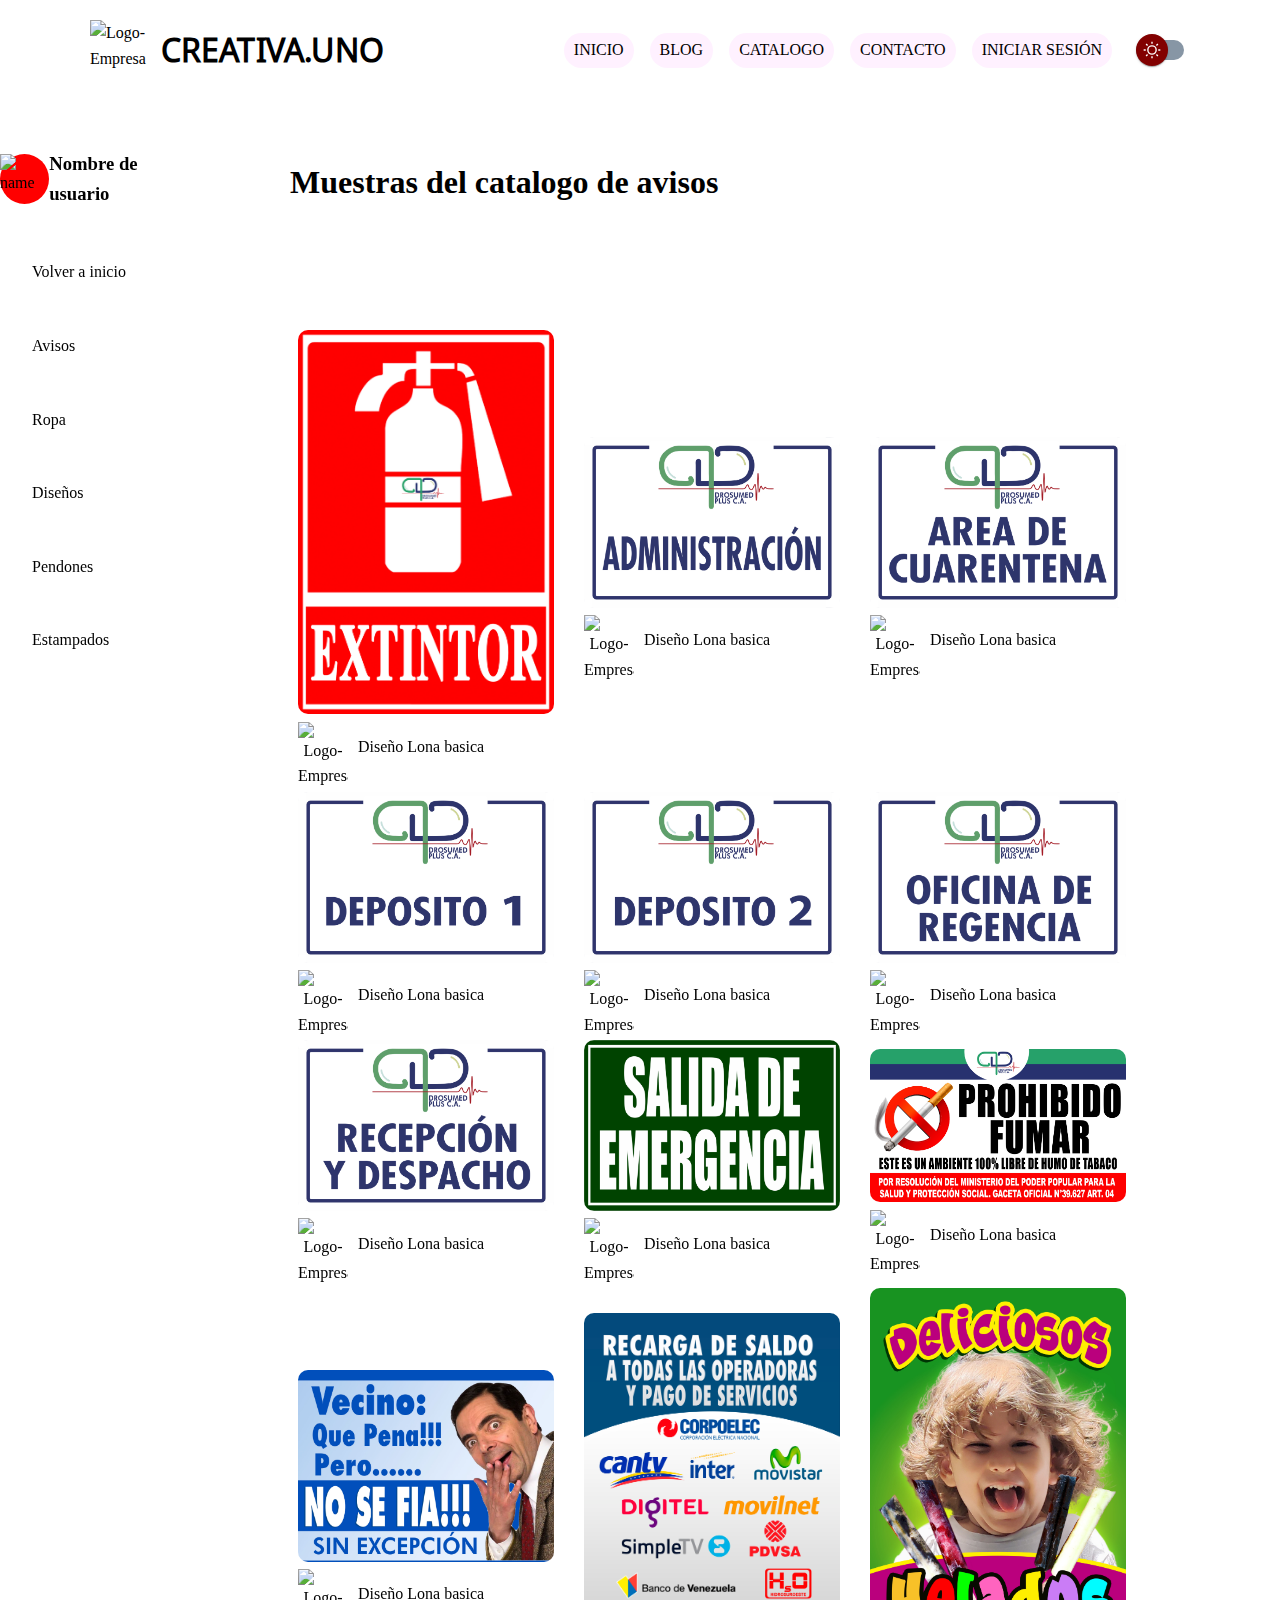
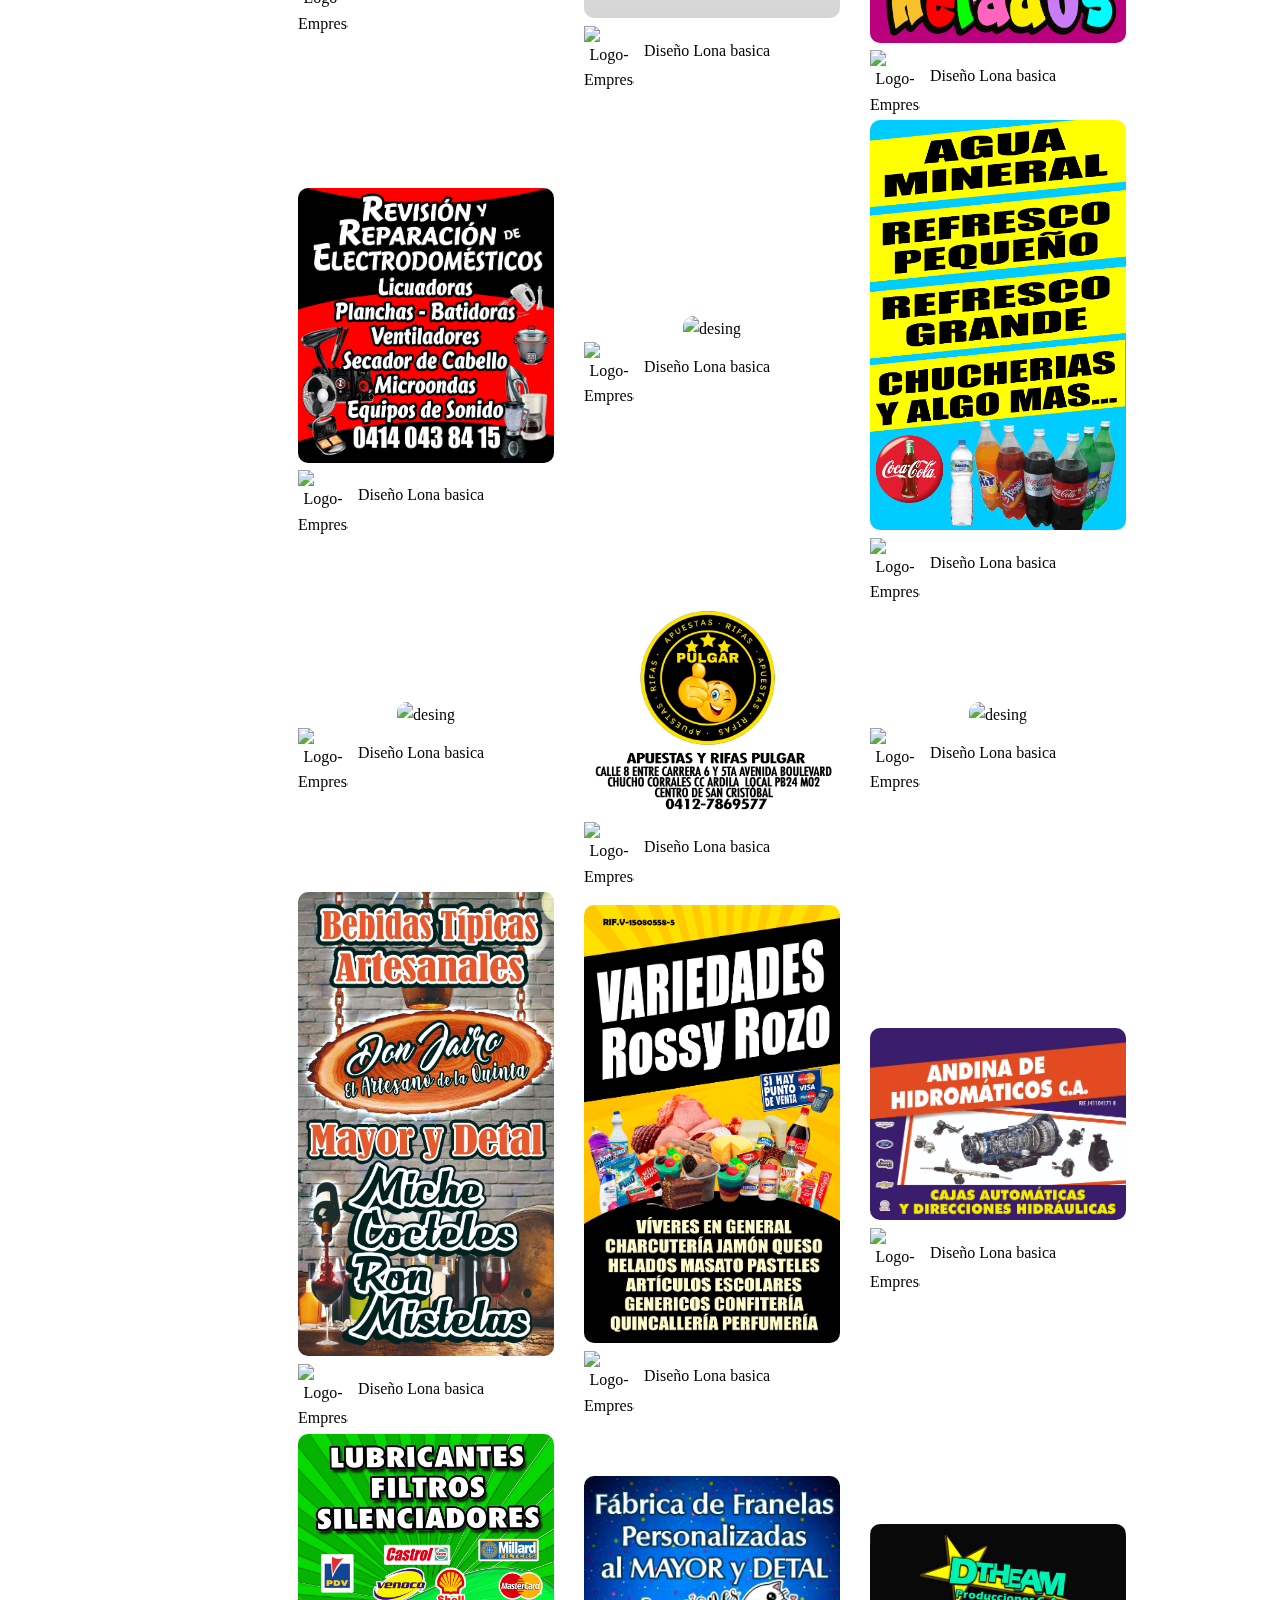
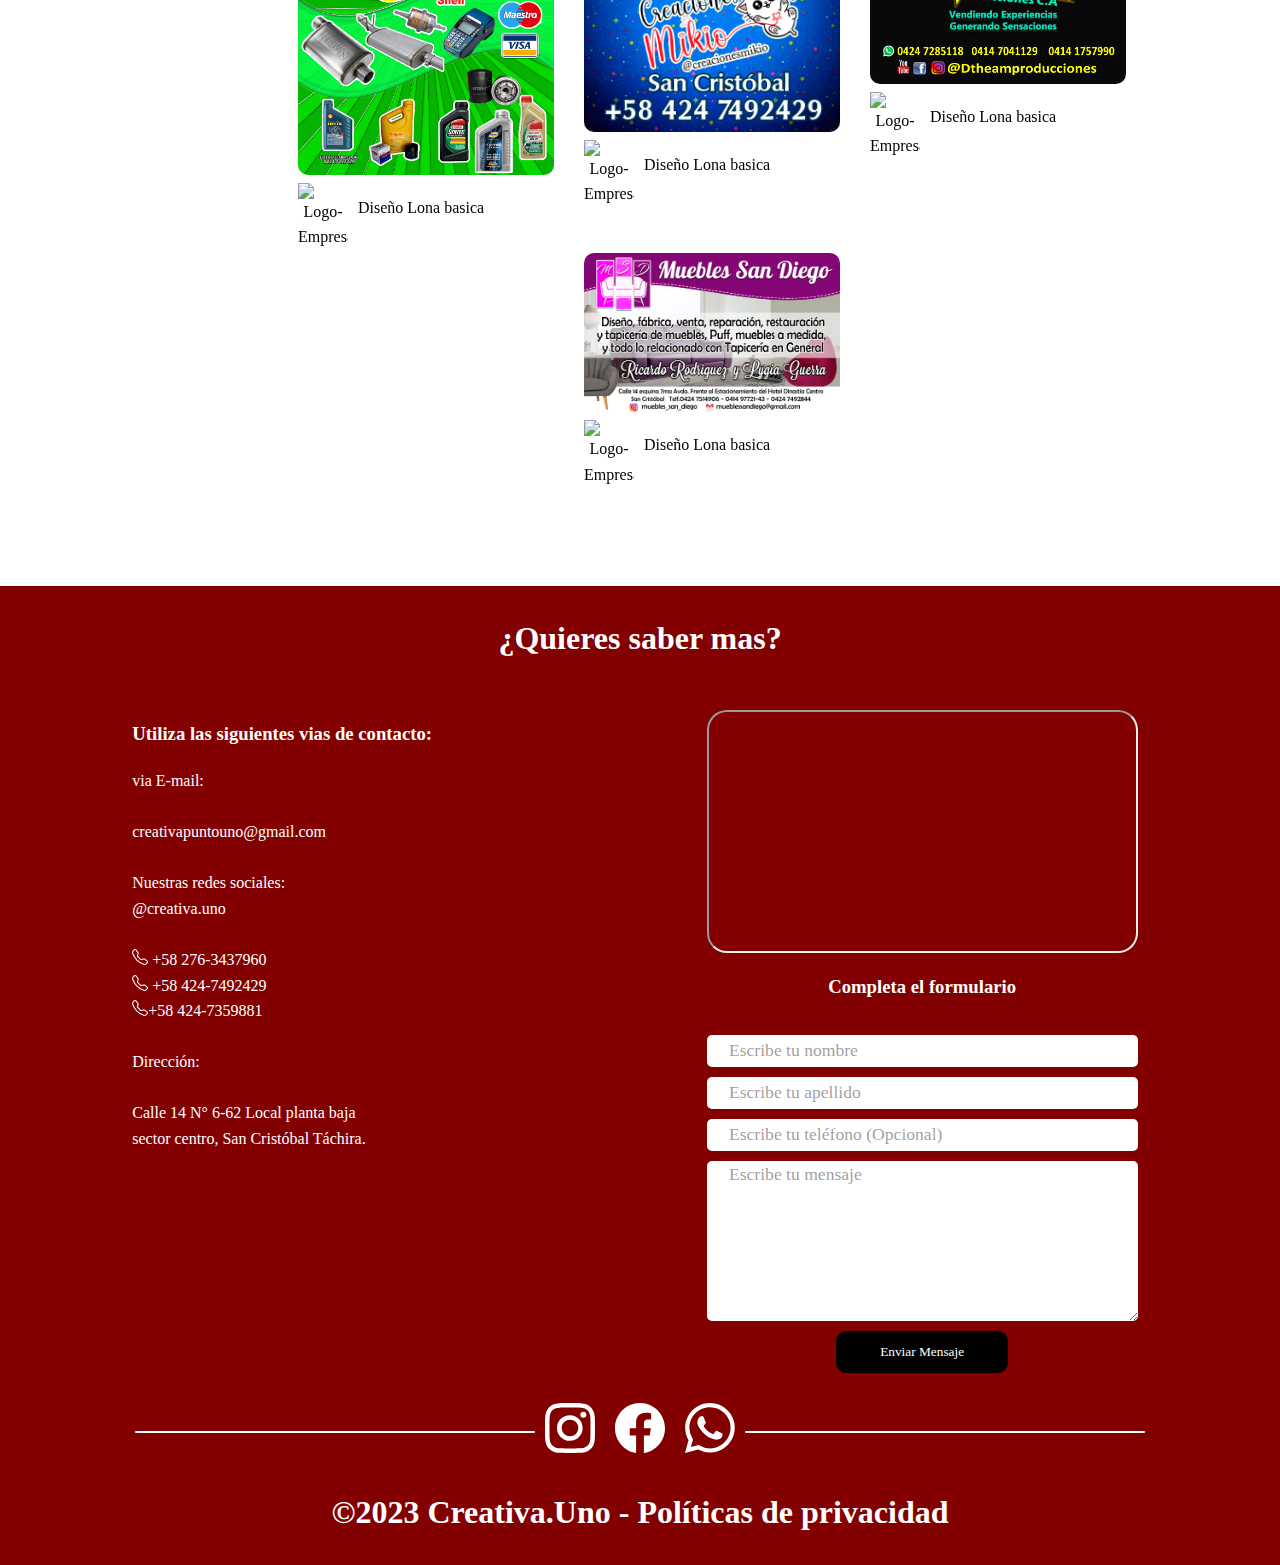
==== commit c18c0327: "terminando el responsive" ====
--- a/Proyecto/html/avisos.html
+++ b/Proyecto/html/avisos.html
@@ -39,7 +39,6 @@
       </div>
       </nav>
     </header>
-
     <div class="positions-menu-of-content">
       <main class="main">
         <div class="name-photo">
@@ -66,9 +65,7 @@
         <section class="main-section">
           <a href="estampados.html">Estampados</a>
         </section>
-        <section class="main-section"></section>
       </main>
-
       <div class="direction-column">
         <h2 class="title-text">Muestras del catalogo de avisos</h2>
         <div class="categorias">
@@ -1074,7 +1071,146 @@
         </div>
       </div>
     </div>
+    <footer id="footer" class="footer">
+      <h2>¿Quieres saber mas?</h2>
+      <div class="content-footer">
+        <article class="section-one">
+          <h3>
+            Utiliza las siguientes vias de contacto:
+          </h3>
+            <span>via E-mail:</span>
+            <br>
+            <span>creativapuntouno@gmail.com</span>
+            <br>
+            <span>Nuestras redes sociales:</span>
+            <span>@creativa.uno</span>
+            <br>
+                <span>
+                  <svg
+                  xmlns="http://www.w3.org/2000/svg"
+                  width="16"
+                  height="16"
+                  fill="currentColor"
+                  class="bi bi-telephone"
+                  viewBox="0 0 16 16"
+                >
+                  <path
+                    d="M3.654 1.328a.678.678 0 0 0-1.015-.063L1.605 2.3c-.483.484-.661 1.169-.45 1.77a17.568 17.568 0 0 0 4.168 6.608 17.569 17.569 0 0 0 6.608 4.168c.601.211 1.286.033 1.77-.45l1.034-1.034a.678.678 0 0 0-.063-1.015l-2.307-1.794a.678.678 0 0 0-.58-.122l-2.19.547a1.745 1.745 0 0 1-1.657-.459L5.482 8.062a1.745 1.745 0 0 1-.46-1.657l.548-2.19a.678.678 0 0 0-.122-.58L3.654 1.328zM1.884.511a1.745 1.745 0 0 1 2.612.163L6.29 2.98c.329.423.445.974.315 1.494l-.547 2.19a.678.678 0 0 0 .178.643l2.457 2.457a.678.678 0 0 0 .644.178l2.189-.547a1.745 1.745 0 0 1 1.494.315l2.306 1.794c.829.645.905 1.87.163 2.611l-1.034 1.034c-.74.74-1.846 1.065-2.877.702a18.634 18.634 0 0 1-7.01-4.42 18.634 18.634 0 0 1-4.42-7.009c-.362-1.03-.037-2.137.703-2.877L1.885.511z"
+                /></svg> +58 276-3437960</span>
 
+             
+                <span> <svg
+                  xmlns="http://www.w3.org/2000/svg"
+                  width="16"
+                  height="16"
+                  fill="currentColor"
+                  class="bi bi-telephone"
+                  viewBox="0 0 16 16"
+                >
+                  <path
+                    d="M3.654 1.328a.678.678 0 0 0-1.015-.063L1.605 2.3c-.483.484-.661 1.169-.45 1.77a17.568 17.568 0 0 0 4.168 6.608 17.569 17.569 0 0 0 6.608 4.168c.601.211 1.286.033 1.77-.45l1.034-1.034a.678.678 0 0 0-.063-1.015l-2.307-1.794a.678.678 0 0 0-.58-.122l-2.19.547a1.745 1.745 0 0 1-1.657-.459L5.482 8.062a1.745 1.745 0 0 1-.46-1.657l.548-2.19a.678.678 0 0 0-.122-.58L3.654 1.328zM1.884.511a1.745 1.745 0 0 1 2.612.163L6.29 2.98c.329.423.445.974.315 1.494l-.547 2.19a.678.678 0 0 0 .178.643l2.457 2.457a.678.678 0 0 0 .644.178l2.189-.547a1.745 1.745 0 0 1 1.494.315l2.306 1.794c.829.645.905 1.87.163 2.611l-1.034 1.034c-.74.74-1.846 1.065-2.877.702a18.634 18.634 0 0 1-7.01-4.42 18.634 18.634 0 0 1-4.42-7.009c-.362-1.03-.037-2.137.703-2.877L1.885.511z"
+                  /></svg> +58 424-7492429</span>
+                <span>    <svg
+                  xmlns="http://www.w3.org/2000/svg"
+                  width="16"
+                  height="16"
+                  fill="currentColor"
+                  class="bi bi-telephone"
+                  viewBox="0 0 16 16"
+                >
+                  <path
+                    d="M3.654 1.328a.678.678 0 0 0-1.015-.063L1.605 2.3c-.483.484-.661 1.169-.45 1.77a17.568 17.568 0 0 0 4.168 6.608 17.569 17.569 0 0 0 6.608 4.168c.601.211 1.286.033 1.77-.45l1.034-1.034a.678.678 0 0 0-.063-1.015l-2.307-1.794a.678.678 0 0 0-.58-.122l-2.19.547a1.745 1.745 0 0 1-1.657-.459L5.482 8.062a1.745 1.745 0 0 1-.46-1.657l.548-2.19a.678.678 0 0 0-.122-.58L3.654 1.328zM1.884.511a1.745 1.745 0 0 1 2.612.163L6.29 2.98c.329.423.445.974.315 1.494l-.547 2.19a.678.678 0 0 0 .178.643l2.457 2.457a.678.678 0 0 0 .644.178l2.189-.547a1.745 1.745 0 0 1 1.494.315l2.306 1.794c.829.645.905 1.87.163 2.611l-1.034 1.034c-.74.74-1.846 1.065-2.877.702a18.634 18.634 0 0 1-7.01-4.42 18.634 18.634 0 0 1-4.42-7.009c-.362-1.03-.037-2.137.703-2.877L1.885.511z"
+                  />
+                  </svg>+58 424-7359881</span>
+                <br>
+            <span>Dirección:</span>
+            <br>
+            <span
+              >Calle 14 N° 6-62 Local planta baja <br />
+              sector centro, San Cristóbal Táchira.</span>
+              <br><br>
+            </article>
+            <article class="section-two">
+          <iframe
+            src="https://www.google.com/maps/embed?pb=!1m18!1m12!1m3!1d3953.1523189887757!2d-72.23414508946709!3d7.773668207342106!2m3!1f0!2f0!3f0!3m2!1i1024!2i768!4f13.1!3m3!1m2!1s0x8e666dcae7533429%3A0x2839a36428b0d7f4!2sPUBLICIDAD%20CREATIVA.UNO!5e0!3m2!1ses!2sve!4v1686505556041!5m2!1ses!2sve"
+            width="400"
+            height="100"
+            style="border-radius: 20px;"
+            allowfullscreen=""
+            loading="lazy"
+            referrerpolicy="no-referrer-when-downgrade"
+            class="iframe"
+          ></iframe>
+          <h3>Completa el formulario</h3>
+          <form action="" class="form">
+            <input type="text" placeholder="Escribe tu nombre" required />
+            <input type="text" placeholder="Escribe tu apellido" required />
+            <input
+              type="text"
+              placeholder="Escribe tu teléfono (Opcional)"
+              required
+            />
+            <textarea
+              name="textarea"
+              id=""
+              cols="43"
+              rows="5"
+              placeholder="Escribe tu mensaje"
+              required
+            ></textarea>
+            <button>Enviar Mensaje</button>
+          </form>
+        </article>
+      </div>
+
+      <div class="social-network">
+        <div class="objet-line"></div>
+        <a href="#">
+          <svg
+            xmlns="http://www.w3.org/2000/svg"
+            width="50"
+            height="50"
+            fill="#ffffff"
+            class="bi bi-instagram"
+            viewBox="0 0 16 16"
+          >
+            <path
+              d="M8 0C5.829 0 5.556.01 4.703.048 3.85.088 3.269.222 2.76.42a3.917 3.917 0 0 0-1.417.923A3.927 3.927 0 0 0 .42 2.76C.222 3.268.087 3.85.048 4.7.01 5.555 0 5.827 0 8.001c0 2.172.01 2.444.048 3.297.04.852.174 1.433.372 1.942.205.526.478.972.923 1.417.444.445.89.719 1.416.923.51.198 1.09.333 1.942.372C5.555 15.99 5.827 16 8 16s2.444-.01 3.298-.048c.851-.04 1.434-.174 1.943-.372a3.916 3.916 0 0 0 1.416-.923c.445-.445.718-.891.923-1.417.197-.509.332-1.09.372-1.942C15.99 10.445 16 10.173 16 8s-.01-2.445-.048-3.299c-.04-.851-.175-1.433-.372-1.941a3.926 3.926 0 0 0-.923-1.417A3.911 3.911 0 0 0 13.24.42c-.51-.198-1.092-.333-1.943-.372C10.443.01 10.172 0 7.998 0h.003zm-.717 1.442h.718c2.136 0 2.389.007 3.232.046.78.035 1.204.166 1.486.275.373.145.64.319.92.599.28.28.453.546.598.92.11.281.24.705.275 1.485.039.843.047 1.096.047 3.231s-.008 2.389-.047 3.232c-.035.78-.166 1.203-.275 1.485a2.47 2.47 0 0 1-.599.919c-.28.28-.546.453-.92.598-.28.11-.704.24-1.485.276-.843.038-1.096.047-3.232.047s-2.39-.009-3.233-.047c-.78-.036-1.203-.166-1.485-.276a2.478 2.478 0 0 1-.92-.598 2.48 2.48 0 0 1-.6-.92c-.109-.281-.24-.705-.275-1.485-.038-.843-.046-1.096-.046-3.233 0-2.136.008-2.388.046-3.231.036-.78.166-1.204.276-1.486.145-.373.319-.64.599-.92.28-.28.546-.453.92-.598.282-.11.705-.24 1.485-.276.738-.034 1.024-.044 2.515-.045v.002zm4.988 1.328a.96.96 0 1 0 0 1.92.96.96 0 0 0 0-1.92zm-4.27 1.122a4.109 4.109 0 1 0 0 8.217 4.109 4.109 0 0 0 0-8.217zm0 1.441a2.667 2.667 0 1 1 0 5.334 2.667 2.667 0 0 1 0-5.334z"
+            />
+          </svg>
+        </a>
+        <a href="#">
+          <svg
+            xmlns="http://www.w3.org/2000/svg"
+            width="50"
+            height="50"
+            fill="#ffffff"
+            class="bi bi-facebook"
+            viewBox="0 0 16 16"
+            >
+            <path
+              d="M16 8.049c0-4.446-3.582-8.05-8-8.05C3.58 0-.002 3.603-.002 8.05c0 4.017 2.926 7.347 6.75 7.951v-5.625h-2.03V8.05H6.75V6.275c0-2.017 1.195-3.131 3.022-3.131.876 0 1.791.157 1.791.157v1.98h-1.009c-.993 0-1.303.621-1.303 1.258v1.51h2.218l-.354 2.326H9.25V16c3.824-.604 6.75-3.934 6.75-7.951z"
+            />
+          </svg>
+        </a>
+        <a href="#">
+          <svg
+            xmlns="http://www.w3.org/2000/svg"
+            width="50"
+            height="50"
+            fill="#ffffff"
+            class="bi bi-whatsapp"
+            viewBox="0 0 16 16"
+          >
+            <path
+              d="M13.601 2.326A7.854 7.854 0 0 0 7.994 0C3.627 0 .068 3.558.064 7.926c0 1.399.366 2.76 1.057 3.965L0 16l4.204-1.102a7.933 7.933 0 0 0 3.79.965h.004c4.368 0 7.926-3.558 7.93-7.93A7.898 7.898 0 0 0 13.6 2.326zM7.994 14.521a6.573 6.573 0 0 1-3.356-.92l-.24-.144-2.494.654.666-2.433-.156-.251a6.56 6.56 0 0 1-1.007-3.505c0-3.626 2.957-6.584 6.591-6.584a6.56 6.56 0 0 1 4.66 1.931 6.557 6.557 0 0 1 1.928 4.66c-.004 3.639-2.961 6.592-6.592 6.592zm3.615-4.934c-.197-.099-1.17-.578-1.353-.646-.182-.065-.315-.099-.445.099-.133.197-.513.646-.627.775-.114.133-.232.148-.43.05-.197-.1-.836-.308-1.592-.985-.59-.525-.985-1.175-1.103-1.372-.114-.198-.011-.304.088-.403.087-.088.197-.232.296-.346.1-.114.133-.198.198-.33.065-.134.034-.248-.015-.347-.05-.099-.445-1.076-.612-1.47-.16-.389-.323-.335-.445-.34-.114-.007-.247-.007-.38-.007a.729.729 0 0 0-.529.247c-.182.198-.691.677-.691 1.654 0 .977.71 1.916.81 2.049.098.133 1.394 2.132 3.383 2.992.47.205.84.326 1.129.418.475.152.904.129 1.246.08.38-.058 1.171-.48 1.338-.943.164-.464.164-.86.114-.943-.049-.084-.182-.133-.38-.232z"
+            />
+          </svg>
+        </a>
+        <div class="objet-line"></div>
+      </div>
+      <h2>©2023 Creativa.Uno - Políticas de privacidad</h2>
+    </footer>
     <!-- Codigo Javascript Para El Menu Hamburguesa -->
     <script src="../js/index.js"></script>
   </body>
--- a/Proyecto/css/styles.css
+++ b/Proyecto/css/styles.css
@@ -513,7 +513,7 @@
   font-family: montserrat-extrabold;
 }
 .objet-two > article > p {
-  width: 400px;
+  width: 375px;
   text-align: justify;
 }
 /* Estilos Para La Etiqueta Footer Y Su Contenido Principal */
@@ -578,6 +578,8 @@
   flex-direction: column;
   align-items: center;
   justify-content: center;
+  width: 100%;
+  margin: 10px auto;
 }
 .form input {
   font-size: 1rem;
@@ -654,6 +656,7 @@
 .social-network a:hover {
   transform: scale(1.1);
 }
+
 /*----------- ESTILOS DEL BLOG ------------------------*/
 /* cards blog*/
 .blog {
@@ -932,20 +935,21 @@
 
 /* Estilos Etiqueta Main */
 .main-login {
-  max-width: 100%;
+  width:auto;
   height: auto;
   display: flex;
   flex-direction: row;
+  flex-wrap: wrap;
 }
 /* Estilos Sección 1 */
 .seccion1 {
-  max-width: 50%;
+  width: auto;
+  height: auto;
   display: flex;
   flex-direction: column;
   align-items: center;
   justify-content: center;
   background-color: var(--color-five);
-  overflow: hidden;
 }
 .tlf {
   max-height: 95vh;
@@ -957,7 +961,8 @@
 }
 /* Estilos Sección 2 */
 .seccion2 {
-  width: 50%;
+  width: auto;
+  height: auto;
   display: flex;
   flex-direction: column;
 }
@@ -973,8 +978,8 @@
 }
 /* Estilos Login Container */
 .input-container {
-  width: 100%;
-  height: 100vh;
+  width: auto;
+  height: auto;
   background-color: #ffffff;
 }
 .input-container > .form-login {
@@ -1124,7 +1129,7 @@
 }
 /* Estilos Sección 1 */
 .seccion1 {
-  width: 50%;
+  width: auto;
   display: flex;
   flex-direction: column;
   align-items: center;
@@ -1499,11 +1504,13 @@
 /*main tipo canvas*/
 .positions-menu-of-content {
   margin-top: 50px;
+  height: auto;
+  width: auto;
   display: flex;
   flex-wrap: wrap;
 }
 .direction-column {
-  max-width: 80%;
+  width: 80%;
   display: flex;
   flex-direction: column;
   align-items: flex-start;
@@ -1515,9 +1522,8 @@
   font-size: 2rem;
 }
 .main {
-  box-shadow: 0.1px 1px 0.3px black;
-  max-width: 200px;
-  max-height: 100vh;
+  width: 200px;
+  height: 100vh;
   flex-direction: column;
   position: sticky;
   top: 0;
@@ -1550,10 +1556,14 @@
   text-decoration: none;
 }
 .main-section {
+  width: auto;
+  height: auto;
   padding: 1rem;
   margin: 1rem;
 }
 .main-section > a {
+  width: auto;
+  height: auto  ;
   color: var(--color-four);
   font-family: var(--Montserrat);
 }
--- a/Proyecto/css/media.css
+++ b/Proyecto/css/media.css
@@ -1,4 +1,7 @@
-@media screen and (max-width: 375px) {
+@media screen and (max-width: 1000px) {
+  .header {
+    justify-content: space-between;
+  }
   /* Estilizar el Contenedor del menú */
   #menu-hamburguesa {
     position: fixed;
@@ -23,7 +26,8 @@
   #boton-hamburguesa.mostrando {
     position: fixed;
     top: 1.8rem;
-    right: 0.3rem;
+    right: 16px;
+    margin-right: 0;
   }
 
   /* Estilizar los elementos del menú */
@@ -86,5 +90,840 @@
     align-items: center;
     justify-content: center;
     z-index: 999999;
+    justify-self: flex-end;
+    margin-right: 1rem;
+  }
+  .positions-menu-of-content {
+    width: auto;
+    height: auto;
+    display: flex;
+  }
+  .main{  
+    width: auto;
+    height: auto;
+    display: flex;
+    flex-direction: row;
+    justify-content: center;
+    align-items: center;
+    align-content: center;
+    flex-wrap: wrap;
+    position: relative;
+  }
+  .name-photo {
+    display: flex;
+    flex-direction: column;
+    flex-wrap: wrap;
+    align-items: center;
+    align-content: center;
+  }
+  .direction-column {
+    width: 100%;
+    display: flex;
+    flex-direction: column;
+    align-items: center;
+    align-content: center;
+    justify-content: center;
+  }
+  .title-text {
+    margin-top: 20px;
+    padding: 0;
+    margin: 0;
+    text-align: center;
+    font-size: 2rem;
+  }
+  .categorias {
+    width: auto;
+    height: auto;
+    flex-wrap: wrap;
+    display: flex;
+  }
+  .row {
+    width: auto;
+    height: auto;
+    display: flex;
+    justify-content: space-evenly;
+    flex-wrap: wrap;
+    flex-direction: column;
+    align-items: center;
+  }
+
+  .cat-link_s, 
+  .cat-link_m{
+    width: 100%;
+    height: auto;
   }
 }
+@media screen and (max-width: 768px) {
+  .header {
+    justify-content: space-between;
+  }
+
+  /* Estilizar el Contenedor del menú */
+  #menu-hamburguesa {
+    position: fixed;
+    top: 0;
+    right: 0;
+    width: 100%;
+    height: 100vh;
+    display: flex;
+    flex-direction: column;
+    align-items: center;
+    justify-content: center;
+    background-color: #00000098;
+    transform: translateY(300%);
+    transition: transform 0.3s ease-in-out;
+    padding: 1rem;
+    padding-top: 1rem;
+    padding-bottom: 1rem;
+    z-index: 99999;
+  }
+  #menu-hamburguesa.mostrando {
+    transform: translateY(0);
+  }
+  #boton-hamburguesa.mostrando {
+    position: fixed;
+    top: 1.8rem;
+    right: 16px;
+    margin-right: 0;
+  }
+
+  /* Estilizar los elementos del menú */
+
+  .link {
+    display: flex;
+    align-items: center;
+    justify-content: space-around;
+    text-align: center;
+    font-family: montserrat;
+    text-decoration: none;
+    width: 60%;
+    height: 55px;
+    font-size: 1rem;
+    color: black;
+    background-color: #fff;
+    padding: 5px 10px 5px 10px;
+    border-radius: 10px;
+    margin-top: 1rem;
+  }
+  .link:hover {
+    background-color: #820000;
+    color: white;
+    transform: scale(1.1);
+    transition: 300ms ease-in;
+  }
+  .button-login {
+    border: none;
+    padding: 5px 10px 5px 10px;
+    border-radius: 10px;
+    font-family: montserrat;
+    color: var(--color-four);
+    background-color: #fff;
+    cursor: pointer;
+    transition: background-color 300ms ease-in;
+    margin-top: 1rem;
+  }
+  .button-login:hover {
+    color: #fff;
+    background-color: #820000;
+    transform: scale(1.1);
+    transition: 300ms ease-in;
+  }
+  .margin-top-1rem {
+    margin: 0;
+    margin-top: 1rem;
+  }
+
+  /* Estilizar el icono del menú hamburguesa */
+  #boton-hamburguesa {
+    visibility: initial;
+    border-radius: 10px;
+    background-color: #820000;
+    width: 2.5rem;
+    height: 2.5rem;
+    font-size: 1rem;
+    color: #fff;
+    border: none;
+    cursor: pointer;
+    display: flex;
+    align-items: center;
+    justify-content: center;
+    z-index: 999999;
+    justify-self: flex-end;
+    margin-right: 1rem;
+  }
+  .main-login{
+    flex-direction: column;
+  }
+  .seccion1{
+    display: none;
+  }
+  .seccion2{
+    width: auto;
+    margin: 0 auto;
+  }
+
+}
+@media screen and (max-width: 600px) {
+  .header {
+    justify-content: space-between;
+  }
+  /* Estilizar el Contenedor del menú */
+  #menu-hamburguesa {
+    position: fixed;
+    top: 0;
+    right: 0;
+    width: 100%;
+    height: 100vh;
+    display: flex;
+    flex-direction: column;
+    align-items: center;
+    background-color: #00000098;
+    transform: translateY(300%);
+    transition: transform 0.3s ease-in-out;
+    padding: 1rem;
+    padding-top: 1rem;
+    padding-bottom: 1rem;
+    z-index: 99999;
+  }
+  #menu-hamburguesa.mostrando {
+    transform: translateY(0);
+  }
+  #boton-hamburguesa.mostrando {
+    position: fixed;
+    top: 1.8rem;
+    right: 1rem;
+    margin-right: 0;
+  }
+
+  /* Estilizar los elementos del menú */
+
+  .link {
+    display: flex;
+    align-items: center;
+    justify-content: space-around;
+    text-align: center;
+    font-family: montserrat;
+    text-decoration: none;
+    width: 50%;
+    font-size: 1rem;
+    color: black;
+    background-color: #fff;
+    padding: 5px 10px 5px 10px;
+    border-radius: 10px;
+    margin-top: 1rem;
+  }
+  .link:hover {
+    background-color: #820000;
+    color: white;
+    transform: scale(1.1);
+    transition: 300ms ease-in;
+  }
+  .button-login {
+    border: none;
+    padding: 5px 10px 5px 10px;
+    border-radius: 10px;
+    font-family: montserrat;
+    color: var(--color-four);
+    background-color: #fff;
+    cursor: pointer;
+    transition: background-color 300ms ease-in;
+    margin-top: 1rem;
+  }
+  .button-login:hover {
+    color: #fff;
+    background-color: #820000;
+    transform: scale(1.1);
+    transition: 300ms ease-in;
+  }
+  .margin-top-1rem {
+    margin: 0;
+    margin-top: 1rem;
+  }
+
+  /* Estilizar el icono del menú hamburguesa */
+  #boton-hamburguesa {
+    visibility: initial;
+    border-radius: 10px;
+    background-color: #820000;
+    width: 2.5rem;
+    height: 2.5rem;
+    font-size: 1rem;
+    color: #fff;
+    border: none;
+    cursor: pointer;
+    display: flex;
+    align-items: center;
+    justify-content: center;
+    z-index: 999999;
+    margin-right: 1rem;
+  }
+}
+@media screen and (max-width: 480px) {
+  .header {
+    justify-content: space-between;
+  }
+  /* Estilizar el Contenedor del menú */
+  #menu-hamburguesa {
+    position: fixed;
+    top: 0;
+    right: 0;
+    width: 100%;
+    height: 100vh;
+    display: flex;
+    flex-direction: column;
+    align-items: center;
+    background-color: #00000098;
+    transform: translateY(300%);
+    transition: transform 0.3s ease-in-out;
+    padding: 1rem;
+    padding-top: 1rem;
+    padding-bottom: 1rem;
+    z-index: 99999;
+  }
+  #menu-hamburguesa.mostrando {
+    transform: translateY(0);
+  }
+  #boton-hamburguesa.mostrando {
+    position: fixed;
+    top: 1.9rem;
+    right: 1rem;
+    margin-right: 0;
+  }
+
+  /* Estilizar los elementos del menú */
+
+  .link {
+    display: flex;
+    align-items: center;
+    justify-content: space-around;
+    text-align: center;
+    font-family: montserrat;
+    text-decoration: none;
+    width: 50%;
+    font-size: 1rem;
+    color: black;
+    background-color: #fff;
+    padding: 5px 10px 5px 10px;
+    border-radius: 10px;
+    margin-top: 1rem;
+  }
+  .link:hover {
+    background-color: #820000;
+    color: white;
+    transform: scale(1.1);
+    transition: 300ms ease-in;
+  }
+  .button-login {
+    border: none;
+    padding: 5px 10px 5px 10px;
+    border-radius: 10px;
+    font-family: montserrat;
+    color: var(--color-four);
+    background-color: #fff;
+    cursor: pointer;
+    transition: background-color 300ms ease-in;
+    margin-top: 1rem;
+  }
+  .button-login:hover {
+    color: #fff;
+    background-color: #820000;
+    transform: scale(1.1);
+    transition: 300ms ease-in;
+  }
+  .margin-top-1rem {
+    margin: 0;
+    margin-top: 1rem;
+  }
+
+  /* Estilizar el icono del menú hamburguesa */
+  #boton-hamburguesa {
+    visibility: initial;
+    border-radius: 10px;
+    background-color: #820000;
+    width: 2.5rem;
+    height: 2.5rem;
+    font-size: 1rem;
+    color: #fff;
+    border: none;
+    cursor: pointer;
+    display: flex;
+    align-items: center;
+    justify-content: center;
+    z-index: 999999;
+    margin-right: 1rem;
+  }
+}
+@media screen and (max-width: 425px) {
+  /* Estilos Para El Titulo Y Logo De La Compañia */
+  .image-title {
+    margin-left: 20px;
+  }
+  .image-title > img {
+    width: 50px;
+    height: 50px;
+  }
+  .title-pag {
+    font-size: 1.7rem;
+  }
+  .header {
+    justify-content: space-between;
+  }
+
+  /* Estilizar el Contenedor del menú */
+  #menu-hamburguesa {
+    position: fixed;
+    top: 0;
+    right: 0;
+    width: 100%;
+    height: 100vh;
+    display: flex;
+    flex-direction: column;
+    align-items: center;
+    justify-content: center;
+    background-color: #00000098;
+    transform: translateY(300%);
+    opacity: 0;
+    transition: transform 0.3s ease-in-out, opacity 300ms ease;
+    padding: 1rem;
+    padding-top: 1rem;
+    padding-bottom: 1rem;
+    z-index: 99999;
+  }
+  #menu-hamburguesa.mostrando {
+    transform: translateY(0);
+    opacity: 1;
+  }
+  #boton-hamburguesa.mostrando {
+    position: fixed;
+    top: 1.8rem;
+    right: 1rem;
+    margin-right: 0;
+  }
+
+  /* Estilizar los elementos del menú */
+
+  .link {
+    display: flex;
+    align-items: center;
+    justify-content: space-around;
+    text-align: center;
+    font-family: montserrat;
+    text-decoration: none;
+    width: 60%;
+    height: 50px;
+    font-size: 1rem;
+    color: black;
+    background-color: #fff;
+    padding: 5px 10px 5px 10px;
+    border-radius: 10px;
+    margin-top: 1rem;
+  }
+  .link:hover {
+    background-color: #820000;
+    color: white;
+    transform: scale(1.1);
+    transition: 300ms ease-in;
+  }
+  .button-login {
+    border: none;
+    padding: 5px 10px 5px 10px;
+    border-radius: 10px;
+    font-family: montserrat;
+    color: var(--color-four);
+    background-color: #fff;
+    cursor: pointer;
+    transition: background-color 300ms ease-in;
+    margin-top: 1rem;
+  }
+  .button-login:hover {
+    color: #fff;
+    background-color: #820000;
+    transform: scale(1.1);
+    transition: 300ms ease-in;
+  }
+  .margin-top-1rem {
+    margin: 0;
+    margin-top: 1rem;
+  }
+
+  /* Estilizar el icono del menú hamburguesa */
+  #boton-hamburguesa {
+    visibility: initial;
+    border-radius: 10px;
+    background-color: #820000;
+    width: 2.5rem;
+    height: 2.5rem;
+    font-size: 1rem;
+    color: #fff;
+    border: none;
+    cursor: pointer;
+    display: flex;
+    align-items: center;
+    justify-content: center;
+    z-index: 999999;
+    margin-right: 1rem;
+  }
+
+  /* 1er Contenido */
+  .content-text {
+    font-size: 1.5rem;
+    margin: 0;
+    margin-top: 2rem;
+  }
+  .title-one {
+    font-size: 3rem;
+    text-align: center;
+    border-radius: 10px;
+    padding: 20px;
+  }
+
+  /*estilos del enlace para el blog*/
+  .content-blog > h2 {
+    font-size: 2rem;
+    text-align: center;
+  }
+  /* Estilos Parte Izquierda del 3er Contenido */
+  .objet-one {
+    font-size: 1.3rem;
+    text-align: center;
+    margin: 30px 0;
+  }
+
+  /* Estilos Parte Derecha del 3er Contenido */
+  .objet-two > article > h4 {
+    font-size: 1.5rem;
+  }
+  .objet-two > article > h4 > span {
+    font-size: 3rem;
+  }
+  .objet-two > article > p {
+    width: 300px;
+  }
+
+  /* Estilos Para La Etiqueta Footer Y Su Contenido Principal */
+  .footer > h2 {
+    font-size: 1.2rem;
+    text-align: center;
+    font-family: montserrat-extrabold;
+  }
+  .social-network > a svg {
+    width: 2.5rem;
+    height: 2.5rem;
+  }
+}
+@media screen and (max-width: 375px) {
+  /* Estilos Para El Titulo Y Logo De La Compañia */
+  .image-title {
+    margin-left: 20px;
+  }
+  .image-title > img {
+    width: 50px;
+    height: 50px;
+  }
+  .title-pag {
+    font-size: 1.7rem;
+  }
+  .header {
+    justify-content: space-between;
+  }
+
+  /* Estilizar el Contenedor del menú */
+  #menu-hamburguesa {
+    position: fixed;
+    top: 0;
+    right: 0;
+    width: 100%;
+    height: 100vh;
+    display: flex;
+    flex-direction: column;
+    align-items: center;
+    justify-content: center;
+    background-color: #00000098;
+    transform: translateY(300%);
+    opacity: 0;
+    transition: transform 0.3s ease-in-out, opacity 300ms ease;
+    padding: 1rem;
+    padding-top: 1rem;
+    padding-bottom: 1rem;
+    z-index: 99999;
+  }
+  #menu-hamburguesa.mostrando {
+    transform: translateY(0);
+    opacity: 1;
+  }
+  #boton-hamburguesa.mostrando {
+    position: fixed;
+    top: 1.8rem;
+    right: 1rem;
+    margin-right: 0;
+  }
+
+  /* Estilizar los elementos del menú */
+
+  .link {
+    display: flex;
+    align-items: center;
+    justify-content: space-around;
+    text-align: center;
+    font-family: montserrat;
+    text-decoration: none;
+    width: 70%;
+    height: 50px;
+    font-size: 1rem;
+    color: black;
+    background-color: #fff;
+    padding: 5px 10px 5px 10px;
+    border-radius: 10px;
+    margin-top: 1rem;
+  }
+  .link:hover {
+    background-color: #820000;
+    color: white;
+    transform: scale(1.1);
+    transition: 300ms ease-in;
+  }
+  .button-login {
+    border: none;
+    padding: 5px 10px 5px 10px;
+    border-radius: 10px;
+    font-family: montserrat;
+    color: var(--color-four);
+    background-color: #fff;
+    cursor: pointer;
+    transition: background-color 300ms ease-in;
+    margin-top: 1rem;
+  }
+  .button-login:hover {
+    color: #fff;
+    background-color: #820000;
+    transform: scale(1.1);
+    transition: 300ms ease-in;
+  }
+  .margin-top-1rem {
+    margin: 0;
+    margin-top: 1rem;
+  }
+
+  /* Estilizar el icono del menú hamburguesa */
+  #boton-hamburguesa {
+    visibility: initial;
+    border-radius: 10px;
+    background-color: #820000;
+    width: 2.5rem;
+    height: 2.5rem;
+    font-size: 1rem;
+    color: #fff;
+    border: none;
+    cursor: pointer;
+    display: flex;
+    align-items: center;
+    justify-content: center;
+    z-index: 999999;
+    margin-right: 1rem;
+  }
+
+  /* 1er Contenido */
+  .content-text {
+    font-size: 1.5rem;
+    margin: 0;
+    margin-top: 2rem;
+  }
+  .title-one {
+    font-size: 3rem;
+    text-align: center;
+    border-radius: 10px;
+    padding: 20px;
+  }
+
+  /*estilos del enlace para el blog*/
+  .content-blog > h2 {
+    font-size: 2rem;
+    text-align: center;
+  }
+  /* Estilos Parte Izquierda del 3er Contenido */
+  .objet-one {
+    font-size: 1.3rem;
+    text-align: center;
+    margin: 30px 0;
+  }
+
+  /* Estilos Parte Derecha del 3er Contenido */
+  .objet-two > article > h4 {
+    font-size: 1.5rem;
+  }
+  .objet-two > article > h4 > span {
+    font-size: 3rem;
+  }
+  .objet-two > article > p {
+    width: 300px;
+  }
+
+  /* Estilos Para La Etiqueta Footer Y Su Contenido Principal */
+  .footer > h2 {
+    font-size: 1.2rem;
+    text-align: center;
+    font-family: montserrat-extrabold;
+  }
+  .social-network > a svg {
+    width: 2.5rem;
+    height: 2.5rem;
+  }
+}
+@media screen and (max-width: 320px) {
+  /* Estilos Para El Titulo Y Logo De La Compañia */
+  .image-title {
+    margin-left: 15px;
+  }
+  .image-title > img {
+    width: 40px;
+    height: 40px;
+  }
+  .title-pag {
+    font-size: 1.6rem;
+  }
+  .header {
+    width: 100%;
+    justify-content: space-between;
+  }
+
+  /* Estilizar el Contenedor del menú */
+  #menu-hamburguesa {
+    position: fixed;
+    top: 0;
+    right: 0;
+    width: 100%;
+    height: 110vh;
+    display: flex;
+    flex-direction: column;
+    align-items: center;
+    background-color: #00000098;
+    transform: translateY(300%);
+    opacity: 0;
+    transition: transform 0.3s ease-in-out, opacity 300ms ease;
+    padding: 1rem;
+    padding-top: 1rem;
+    padding-bottom: 1rem;
+    z-index: 99999;
+  }
+  #menu-hamburguesa.mostrando {
+    transform: translateY(0);
+    opacity: 1;
+  }
+  #boton-hamburguesa.mostrando {
+    position: fixed;
+    top: 1.8rem;
+    right: 1rem;
+    margin-right: 0;
+  }
+
+  /* Estilizar los elementos del menú */
+
+  .link {
+    display: flex;
+    align-items: center;
+    justify-content: space-around;
+    text-align: center;
+    font-family: montserrat;
+    text-decoration: none;
+    width: 60%;
+    height: 50px;
+    font-size: 1rem;
+    color: black;
+    background-color: #fff;
+    padding: 5px 10px 5px 10px;
+    border-radius: 10px;
+    margin-top: 1rem;
+  }
+  .link:hover {
+    background-color: #820000;
+    color: white;
+    transform: scale(1.1);
+    transition: 300ms ease-in;
+  }
+  .button-login {
+    border: none;
+    padding: 5px 10px 5px 10px;
+    border-radius: 10px;
+    font-family: montserrat;
+    color: var(--color-four);
+    background-color: #fff;
+    cursor: pointer;
+    transition: background-color 300ms ease-in;
+    margin-top: 1rem;
+  }
+  .button-login:hover {
+    color: #fff;
+    background-color: #820000;
+    transform: scale(1.1);
+    transition: 300ms ease-in;
+  }
+  .margin-top-1rem {
+    margin: 0;
+    margin-top: 1rem;
+  }
+
+  /* Estilizar el icono del menú hamburguesa */
+  #boton-hamburguesa {
+    visibility: initial;
+    border-radius: 10px;
+    background-color: #820000;
+    width: 2.5rem;
+    height: 2.5rem;
+    font-size: 1rem;
+    color: #fff;
+    border: none;
+    cursor: pointer;
+    display: flex;
+    align-items: center;
+    justify-content: center;
+    z-index: 999999;
+    margin-right: 1rem;
+  }
+
+  /* 1er Contenido */
+  .content-text {
+    font-size: 1.5rem;
+    margin: 0;
+    margin-top: 2rem;
+  }
+  .title-one {
+    font-size: 3rem;
+    text-align: center;
+    border-radius: 10px;
+    padding: 20px;
+  }
+
+  /*estilos del enlace para el blog*/
+  .content-blog > h2 {
+    font-size: 2rem;
+    text-align: center;
+  }
+  /* Estilos Parte Izquierda del 3er Contenido */
+  .objet-one {
+    font-size: 1.3rem;
+    text-align: center;
+    margin: 30px 0;
+  }
+
+  /* Estilos Parte Derecha del 3er Contenido */
+  .objet-two > article > h4 {
+    font-size: 1.5rem;
+  }
+  .objet-two > article > h4 > span {
+    font-size: 3rem;
+  }
+  .objet-two > article > p {
+    width: 250px;
+  }
+
+  /* Estilos Para La Etiqueta Footer Y Su Contenido Principal */
+  .footer > h2 {
+    font-size: 1.2rem;
+    text-align: center;
+    font-family: montserrat-extrabold;
+  }
+  .social-network > a svg {
+    width: 2.5rem;
+    height: 2.5rem;
+  }
+}
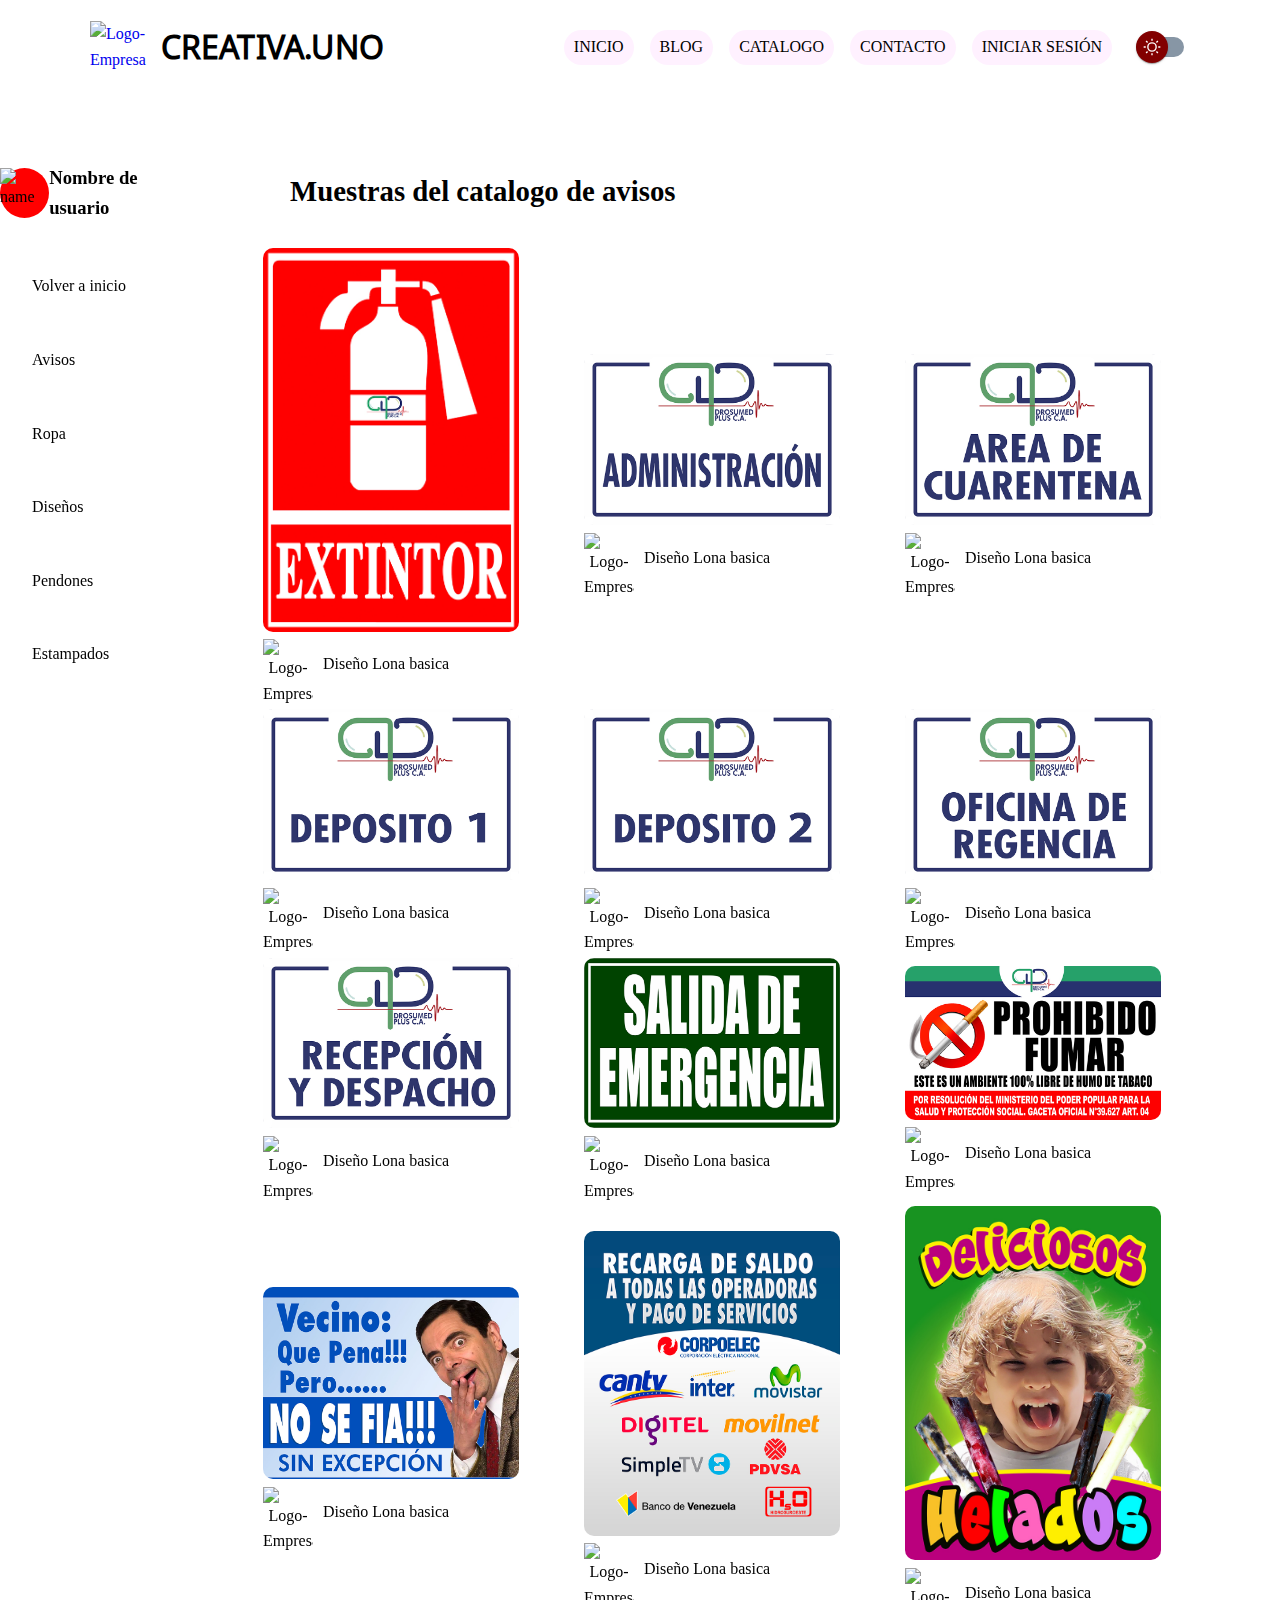
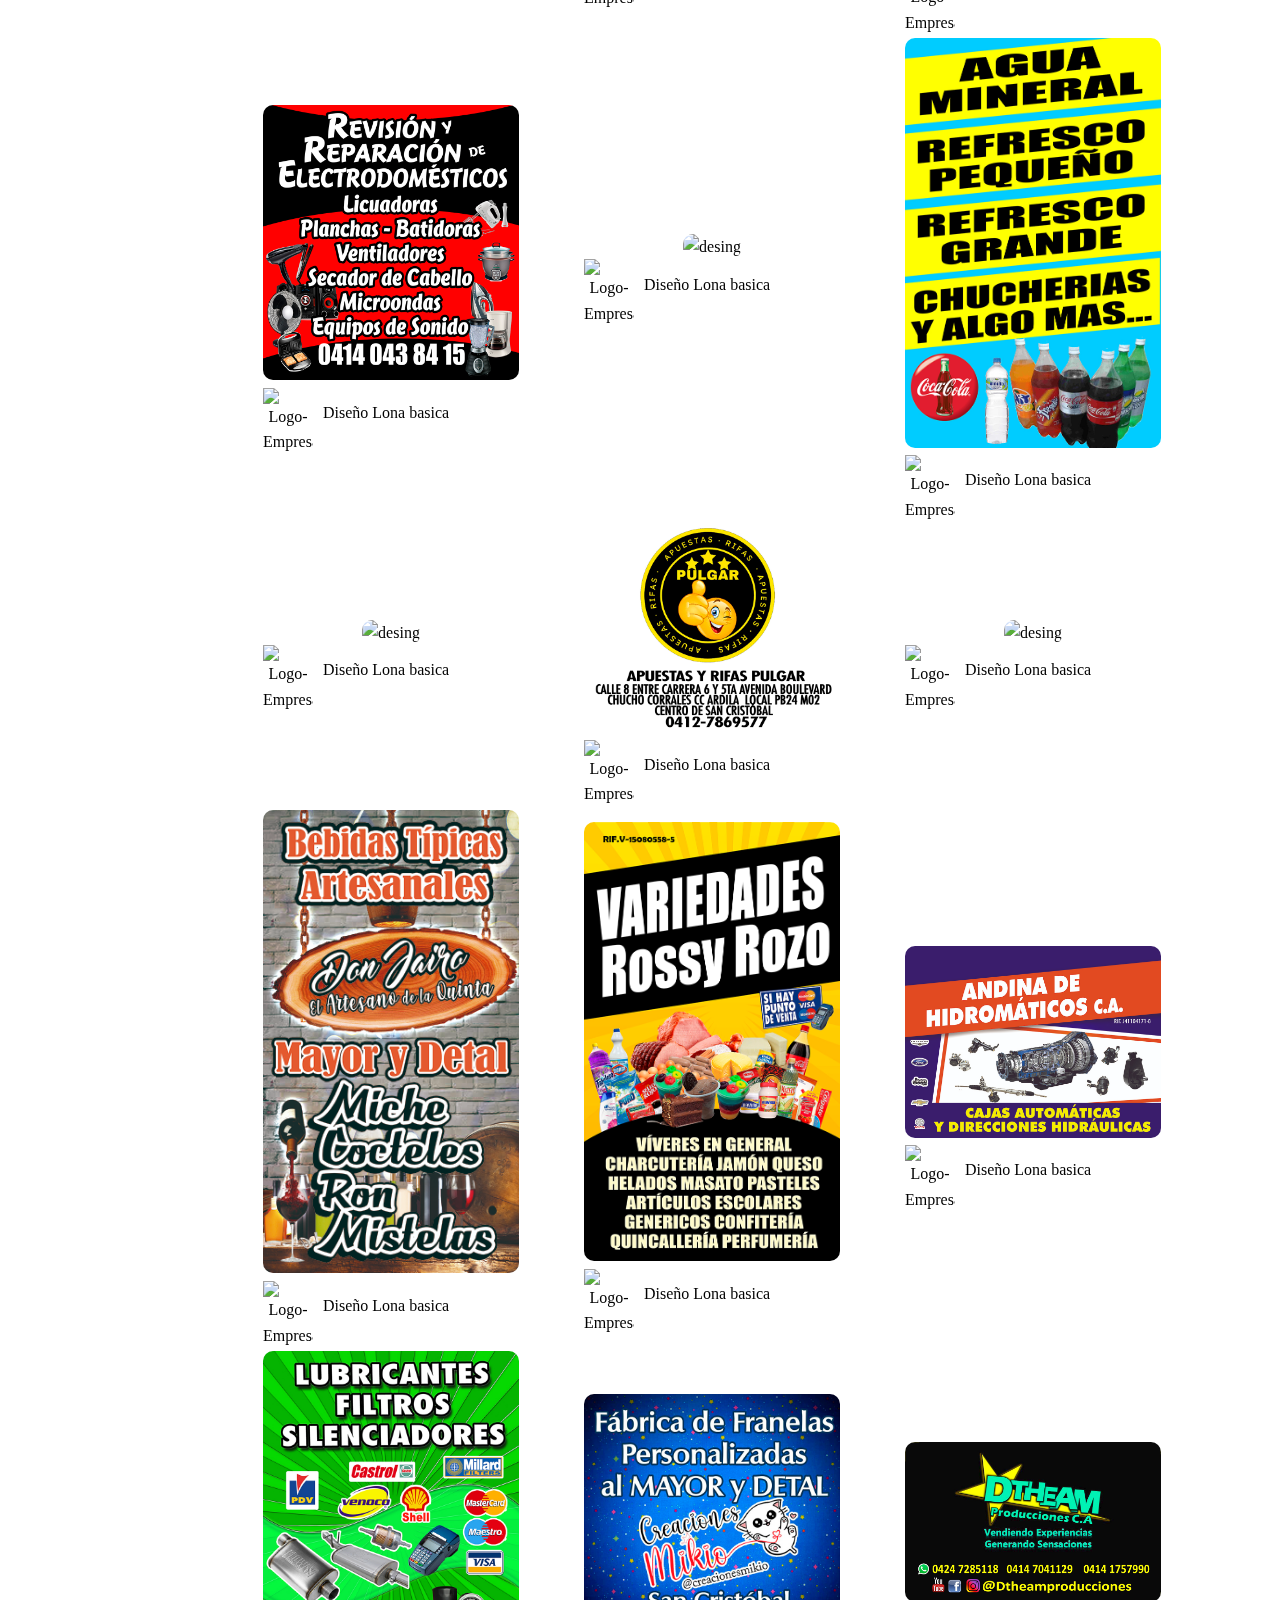
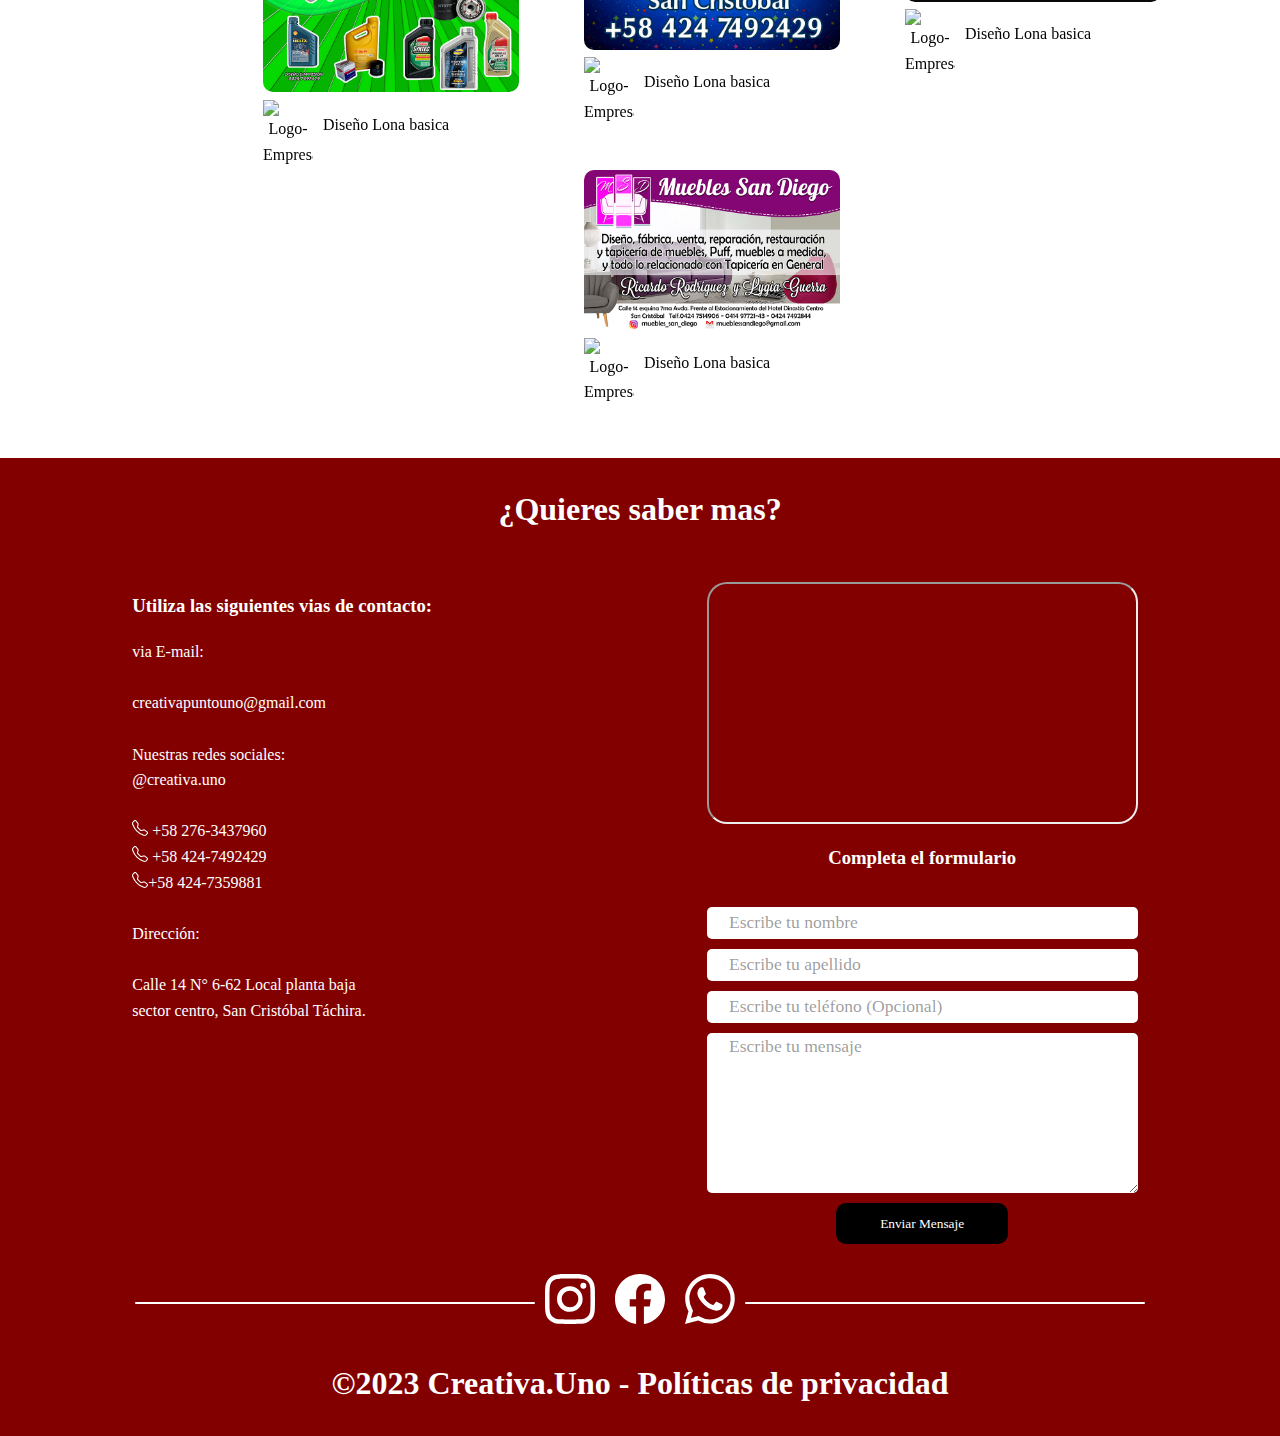
==== commit 1b486779: "logo volver a inicio" ====
--- a/Proyecto/html/avisos.html
+++ b/Proyecto/html/avisos.html
@@ -16,7 +16,9 @@
   <body>
     <header class="header">
       <div class="image-title">
-        <img src="../images/creativapuntouno.jpg" alt="Logo-Empresa" />
+        <a href="index.html">
+          <img src="../images/creativapuntouno.jpg" alt="Logo-Empresa" />
+        </a>
         <h1 class="title-pag">CREATIVA.UNO</h1>
       </div>
       <button id="boton-hamburguesa">
@@ -68,7 +70,7 @@
       </main>
       <div class="direction-column">
         <h2 class="title-text">Muestras del catalogo de avisos</h2>
-        <div class="categorias">
+        <div class="categorias cat-768px">
           <article class="row">
             <div class="desing-card">
               <div class="desing-card-img">
--- a/Proyecto/css/styles.css
+++ b/Proyecto/css/styles.css
@@ -80,6 +80,36 @@
 }
 
 /******************** Components  ************************/
+.contenedor {
+  width: auto;
+  height: auto;
+  margin: auto;
+  display: table;
+}
+
+.efecto {
+  position: relative;
+  float: left;
+  color: #000;
+}
+
+.efecto > span {
+  position: absolute;
+  right: 0;
+  width: 0;
+  background: white;
+  border-left: 1px solid #000;
+  animation: escribir 5s steps(30) infinite alternate;
+}
+
+@keyframes escribir {
+  from {
+    width: 100%;
+  }
+  to {
+    width: 0;
+  }
+}
 
 /*Checkbox de modo dark*/
 .ui-switch {
@@ -164,10 +194,14 @@
   width: 0;
   height: 0;
 }
-/*fin checkbox-modo dark*/
-
 /******************** Utilities   ************************/
 /*Tipo bosstrap, atributtos, Animaciones y propiedades*/
+.h2-title {
+  font-size: 3rem;
+  text-align: center;
+  font-family: var(--Montserrat-ExtBold);
+}
+
 /*------------------- Animaciones keyframe---------------*/
 @keyframes into-right {
   0% {
@@ -205,10 +239,10 @@
   animation: into-right 700ms ease both;
 }
 .person {
-  animation: into-right 700ms ease 700ms both;
+  animation: into-right 700ms ease 500ms both;
 }
 .privacity {
-  animation: into-right 700ms ease 1400ms both;
+  animation: into-right 700ms ease 1200ms both;
 }
 
 /************************* Site Styles ***************************/
@@ -235,9 +269,13 @@
   width: auto;
   height: auto;
 }
-.image-title > img {
+.image-title > a {
+  display: flex;
+  align-items: center;
+}
+.image-title > a > img {
   width: 60px;
-  height: 60px;
+  height: auto;
 }
 .title-pag {
   font-family: tt-chocolate;
@@ -367,7 +405,6 @@
   flex-direction: column;
   align-items: center;
   align-content: center;
-  margin: 50px 0;
   max-width: 100%;
   height: auto;
 }
@@ -660,9 +697,10 @@
 /*----------- ESTILOS DEL BLOG ------------------------*/
 /* cards blog*/
 .blog {
-  max-width: 100%;
-  height: auto;
-  display: flex;
+  width: auto;
+  height: auto;
+  display: flex;
+  flex-wrap: wrap;
   flex-direction: column;
 }
 .title-blog {
@@ -674,10 +712,13 @@
 }
 .position-card-1 {
   display: flex;
-  flex-wrap: wrap;
+  width: auto;
+  height: auto;
+  flex-wrap: wrap;
+  padding: 20px;
   justify-content: space-around;
   align-items: center;
-  margin-bottom: 300px;
+  margin-bottom: 200px;
 }
 .card {
   width: 280px;
@@ -697,7 +738,6 @@
   opacity: 0.8;
 }
 .content-card {
-  margin-top: 50px;
   display: flex;
   flex-direction: column;
   align-items: center;
@@ -717,8 +757,8 @@
   object-fit: cover;
 }
 .img-card-blog > img {
-  width: 150px;
-  height: 150px;
+  width: 120px;
+  height: 125px;
   border-radius: 50%;
   border: 10px solid white;
 }
@@ -734,45 +774,54 @@
 /* fin cards blog*/
 .slogan {
   font-family: montserrat-extrabold;
-  max-width: 100%;
-  height: 80vh;
+  width: auto;
+  height: auto;
   display: flex;
   flex-direction: column;
   justify-content: center;
   align-content: center;
+  flex-wrap: wrap;
+  margin-bottom: 2.5rem;
+}
+.slogan > article > h2 {
+  width: auto;
+  height: auto;
+  border-left: 10px groove var(--color-five);
+  font-size: 4rem;
+  margin: 15px;
+}
+.position-1 {
+  width: auto;
+  height: auto;
+  display: flex;
+  flex-wrap: wrap;
+  justify-content: center;
+}
+.position-2 {
+  width: auto;
+  height: auto;
+  display: flex;
+  flex-wrap: wrap;
+  justify-content: center;
+}
+.position-3 {
+  width: auto;
+  height: auto;
+  display: flex;
+  flex-wrap: wrap;
+  justify-content: center;
+}
+
+/* -----------------------Catalogo-styles------------------ */
+/* Estilos Sección Categorías */
+
+.categorias {
+  margin: 0 auto;
+  width: auto;
+  height: auto;
+  display: flex;
   padding: 10px;
-}
-.slogan > article > h2 {
-  border-left: 10px groove var(--color-five);
-  margin: 10px;
-  padding-right: 10px;
-  padding-left: 10px;
-  font-size: 4.5rem;
-}
-.position-1 {
-  display: flex;
-  flex-wrap: wrap;
-  justify-content: flex-start;
-}
-.position-2 {
-  display: flex;
-  flex-wrap: wrap;
-  justify-content: center;
-}
-.position-3 {
-  display: flex;
-  flex-wrap: wrap;
-  justify-content: flex-end;
-}
-/* -----------------------Catalogo-styles------------------*/
-/* Estilos Sección Categorías */
-
-.categorias {
-  margin: 1rem auto;
-  max-width: 100%;
-  height: auto;
-  display: flex;
-  padding: 80px;
+  margin-bottom: 40px;
 }
 .row {
   width: 100%;
@@ -787,8 +836,10 @@
 .cat-link_l {
   text-decoration: none;
   width: 97%;
+  height: 17rem;
   padding: 0;
   align-self: center;
+  margin: 0.6rem;
 }
 .cat-link_s:hover,
 .cat-link_m:hover,
@@ -810,8 +861,8 @@
 .cat-contain5 {
   background-image: url(../images/diseños/pictures-desing.jpg);
   background-size: cover;
-  width: 100;
-  height: 18rem;
+  width: auto;
+  height: 100%;
   margin: 1rem 0;
 }
 .cat-contain:hover,
@@ -848,7 +899,7 @@
   color: #ffffff;
   text-align: center;
   font-weight: 900;
-  font-family: var(--montserrat_XB);
+  font-family: var(--Montserrat-ExtraBold);
 }
 
 /* Estilos Categorías */
@@ -860,8 +911,8 @@
   flex-direction: column;
   align-items: center;
   justify-content: space-between;
-  height: auto;
   width: 280px;
+  height: auto;
   position: relative;
   margin-bottom: 20px;
 }
@@ -935,549 +986,185 @@
 
 /* Estilos Etiqueta Main */
 .main-login {
-  width:auto;
-  height: auto;
+  width: 100%;
+  height: 100vh;
   display: flex;
   flex-direction: row;
   flex-wrap: wrap;
 }
-/* Estilos Sección 1 */
-.seccion1 {
-  width: auto;
-  height: auto;
-  display: flex;
-  flex-direction: column;
-  align-items: center;
-  justify-content: center;
-  background-color: var(--color-five);
-}
-.tlf {
-  max-height: 95vh;
-  animation: into-left 700ms ease both;
-}
-.tlf > svg {
-  width: auto;
-  height: 100%;
-}
-/* Estilos Sección 2 */
+/* Estilos Sección 2  */
 .seccion2 {
-  width: auto;
-  height: auto;
-  display: flex;
-  flex-direction: column;
+  width: 50%;
+  height: 100vh;
+  display: flex;
+  flex-direction: column;
+  align-items: center;
+  justify-content: center;
 }
 .title-login {
   text-align: center;
+  font-size: 3.5rem;
   color: var(--color-five);
   font-family: var(--Montserrat-ExtraBold);
 }
-.subtitle-sec2 {
-  text-align: center;
-  color: var(--color-one);
-  font-family: var(--Montserrat-ExtBold);
-}
 /* Estilos Login Container */
 .input-container {
-  width: auto;
+  width: 100%;
   height: auto;
   background-color: #ffffff;
-}
-.input-container > .form-login {
-  width: 90%;
-  height: auto;
-  margin: 2rem auto 0;
+  display: flex;
+  flex-direction: column;
+  align-items: center;
+  justify-content: center;
+}
+.input-container .form-login {
+  width: 100%;
+  height: auto;
+  margin: 0;
+  padding: 1rem;
   display: flex;
   flex-direction: column;
   align-items: center;
 }
 .hr-login {
-  width: 70%;
+  width: 80%;
 }
 .label-login {
   color: #0007;
   align-self: flex-start;
-  margin-left: 4rem;
+  margin-left: 11rem;
   margin-top: 0.5rem;
   margin-bottom: 0.5rem;
-  font-size: 1rem;
+  font-size: 1.2rem;
   font-family: var(--Montserrat);
 }
-/* Estilos Input Mail */
-.mail {
+/* Estilos Sección 1 */
+.seccion1 {
   width: 50%;
-  height: 1.5rem;
+  height: auto;
+  display: flex;
+  flex-direction: column;
+  align-items: center;
+  justify-content: center;
+  background-color: var(--color-five);
+}
+/* Estilos Boton Submit */
+.login {
+  margin: 0.7rem auto 0.5rem;
+  border: none;
+  background-color: var(--color-five);
+  color: var(--color-one);
+  padding: 0.8rem;
+  font-size: 1.3rem;
+  border-radius: 10px;
+  cursor: pointer;
+  font-weight: bold;
+  transition: background-color 700ms ease;
+  animation: into-left 700ms ease 1800ms both;
+  font-family: var(--Montserrat-SemBold);
+}
+.login > a {
+  text-decoration: none;
   font-size: 1.1rem;
-  padding: 0.2rem;
+  color: var(--color-one);
+}
+.login:hover {
+  background-color: var(--color-two);
+}
+/* Estilos Finales */
+.sub-title-three-login,
+.recover {
+  font-size: 1.3rem;
+  text-align: center;
+  font-family: var(--Montserrat-ExtBold);
+}
+.sub-title-three-login a,
+.recover a {
+  color: var(--color-five);
+  transition: color 400ms ease;
+  animation: into-right 700ms ease 1000ms both;
+  font-family: var(--Montserrat);
+}
+.sub-title-three-login a:hover,
+.recover a:hover {
+  color: var(--color-two);
+}
+.social-network {
+  display: flex;
+  align-items: center;
+  align-content: center;
+  justify-content: center;
+}
+.social-network a {
+  margin: 0 10px;
+  text-decoration: none;
+}
+.social-network a:hover {
+  transform: scale(1.1);
+  transition: 300ms ease-in-out;
+}
+/*---------------------------styles Register---------------------*/
+/* Estilos Sección 1 */
+.seccion1 {
+  order: 2; /* Si desea volver a poner el teléfono a la izquierda borre esto :D, no dañe eñ resto del código. GRACIAS... <3 */
+}
+/* Estilos Input Nombre */
+.user,
+.mail,
+.tlfno,
+.password {
+  width: 50%;
+  /* height: 1.5rem; */
+  font-size: 1.1rem;
+  padding: 0.4rem;
   padding-left: 0.5rem;
   border: none;
   border: thin solid #0007;
-  border-radius: 7px;
+  border-radius: 0.5rem;
   color: var(--color-four);
-  animation: into-right 700ms ease both;
-}
-.mail::placeholder {
-  font-size: 1.1rem;
-  color: #0006;
-  padding-left: 0.4rem;
-  font-family: var(--Montserrat);
-}
-.mail:focus {
-  outline: none;
-  border: thin solid #820000;
-}
-.mail:focus:valid {
-  outline: none;
-  border: thin solid #0f0;
-}
-.mail:valid {
-  outline: none;
-  border: thin solid #0f0;
-}
-/* Estilos Input Contraseña */
-.password {
-  width: 50%;
-  height: 1.5rem;
-  font-size: 1.1rem;
-  padding: 0.2rem;
-  padding-left: 0.5rem;
-  border: none;
-  border: thin solid #0007;
-  border-radius: 7px;
-  color: var(--color-four);
-  animation: into-right 700ms ease 700ms both;
-}
+  animation: into-left 700ms ease both;
+}
+.user::placeholder,
+.mail::placeholder,
+.tlfno::placeholder,
 .password::placeholder {
   font-size: 1.1rem;
   color: #0006;
   padding-left: 0.4rem;
   font-family: var(--Montserrat);
 }
+.user:focus,
+.mail:focus,
+.tlfno:focus,
 .password:focus {
   outline: none;
   border: thin solid #820000;
 }
+.user:focus:valid,
+.mail:focus:valid,
+.tlfno:focus:valid,
 .password:focus:valid {
   outline: none;
   border: thin solid #0f0;
 }
+.user:valid,
+.mail:valid,
+.tlfno:valid,
 .password:valid {
   outline: none;
   border: thin solid #0f0;
 }
-/* Login */
-.login {
-  margin: 0.7rem auto 0.5rem;
-  border: none;
-  background-color: var(--color-five);
-  color: var(--color-one);
-  padding: 10px;
-  font-size: 1.1rem;
-  border-radius: 10px;
-  cursor: pointer;
-  font-weight: bold;
-  transition: background-color 700ms ease;
-  animation: into-right 700ms ease 1400ms both;
-  font-family: var(--Montserrat-SemBold);
-}
-.login > a {
-  text-decoration: none;
-  font-size: 1.1rem;
-  color: var(--color-one);
-}
-.login:hover {
-  background-color: var(--color-two);
-}
-/* Estilos Finales */
-.sub-title-three-login {
-  font-size: 1rem;
-  text-align: center;
-  font-family: var(--Montserrat-ExtBold);
-}
-.sub-title-three-login a {
-  color: var(--color-five);
-  transition: color 400ms ease;
-  animation: into-right 700ms ease 2100ms both;
-  font-family: var(--Montserrat);
-}
-.sub-title-three-login a:hover {
-  color: var(--color-two);
-}
-.form-login {
-  padding-top: 50px;
-  max-width: 70%;
-}
-.social-network {
-  display: flex;
-  align-items: center;
-  align-content: center;
-  justify-content: center;
-}
-.social-network a {
-  margin: 0 10px;
-  text-decoration: none;
-}
-.social-network a:hover {
-  transform: scale(1.1);
-  transition: 300ms ease-in-out;
-}
-/*---------------------------styles Register---------------------*/
-/* Estilos Etiqueta Main */
-.main-register {
-  width: 100%;
-  height: 100vh;
-  display: flex;
-}
-/* Estilos Sección 1 */
-.seccion1 {
-  width: auto;
-  display: flex;
-  flex-direction: column;
-  align-items: center;
-  justify-content: center;
-  border-left: medium solid var(--color-one);
-  order: 2; /* Si desea volver a poner el teléfono a la izquierda borre esto :D, no dañe eñ resto del código. GRACIAS... <3 */
-}
-.tlf {
-  margin: 0 auto;
-  width: 1000px;
-  height: auto;
-  animation: into-right 700ms ease both;
-}
-/* .photo-web{
-  z-index: 1;
-  width: 300px;
-  top: 0;
-  height: auto;
-  right: 210px;
-  position: absolute;
-} */
-.svg-login {
-  width: auto;
-  height: 100%;
-}
-/* Estilos Sección 2 */
-.seccion2 {
-  width: 50%;
-  max-height: 100vh;
-  display: flex;
-  flex-direction: column;
-}
-.header {
-  width: auto;
-  height: 80px;
-  padding-top: 20px;
-  flex-wrap: wrap;
-}
-.title-register {
-  text-align: center;
-  color: var(--color-five);
-  font-family: var(--Montserrat-ExtBold);
-  font-size: 2.5rem;
-}
-
-.link-register {
-  color: var(--color-four);
-  transition: color 500ms ease;
-  font-family: montserrat-extrabold;
-  font-size: 20px;
-}
-.link-register:hover {
-  color: var(--color-three);
-}
-/* Estilos Login Container */
-.input-container {
-  width: 100%;
-  height: 100vh;
-  background-color: #ffffff;
-}
-.input-container form {
-  width: 90%;
-  height: auto;
-  margin: 0 auto 0;
-  display: flex;
-  flex-direction: column;
-  align-items: center;
-}
-
-.label-for-register {
-  color: #0007;
-  align-self: flex-start;
-  margin-left: 4rem;
-  margin-top: 0.5rem;
-  margin-bottom: 0.5rem;
-  font-size: 1.2rem;
-  font-family: var(--Montserrat);
-}
-/* Estilos Input Nombre */
-.user {
-  width: 50%;
-  height: 1.5rem;
-  font-size: 1.1rem;
-  padding: 0.2rem;
-  padding-left: 0.5rem;
-  border: none;
-  border: thin solid #0007;
-  border-radius: 7px;
-  color: var(--color-four);
-  animation: into-left 700ms ease both;
-}
-.user::placeholder {
-  font-size: 1.1rem;
-  color: #0006;
-  padding-left: 0.4rem;
-  font-family: var(--Montserrat);
-}
-.user:focus {
-  outline: none;
-  border: thin solid #820000;
-}
-.user:focus:valid {
-  outline: none;
-  border: thin solid #0f0;
-}
-.user:valid {
-  outline: none;
-  border: thin solid #0f0;
-}
 /* Estilos Input Mail */
 .mail {
-  width: 50%;
-  height: 1.5rem;
-  font-size: 1.1rem;
-  padding: 0.2rem;
-  padding-left: 0.5rem;
-  border: none;
-  border: thin solid #0007;
-  border-radius: 7px;
-  color: var(--color-four);
-  animation: into-left 700ms ease 1400ms both;
-}
-.mail::placeholder {
-  font-size: 1.1rem;
-  color: #0006;
-  padding-left: 0.4rem;
-  font-family: var(--Montserrat);
-}
-.mail:focus {
-  outline: none;
-  border: thin solid #820000;
-}
-.mail:focus:valid {
-  outline: none;
-  border: thin #0f0 solid;
-}
-.mail:valid {
-  outline: none;
-  border: thin #0f0 solid;
-}
-
+  animation: into-left 700ms ease 800ms both;
+}
 /* Estilos Input Teléfono */
 .tlfno {
-  width: 50%;
-  height: 1.5rem;
-  font-size: 1.1rem;
-  padding: 0.2rem;
-  padding-left: 0.5rem;
-  border: none;
-  border: thin solid #0007;
-  border-radius: 7px;
-  color: var(--color-four);
-  animation: into-left 700ms ease 2100ms both;
-}
-.tlfno::placeholder {
-  font-size: 1.1rem;
-  color: #0006;
-  padding-left: 0.4rem;
-  font-family: var(--Montserrat);
-}
-.tlfno:focus {
-  outline: none;
-  border: thin solid #820000;
-}
-.tlfno:focus:valid {
-  outline: none;
-  border: thin solid #0f0;
-}
-.tlfno:valid {
-  outline: none;
-  border: thin solid #0f0;
+  animation: into-left 700ms ease 1100ms both;
 }
 /* Estilos Input Contraseña */
 .password {
-  width: 50%;
-  height: 1.5rem;
-  font-size: 1.1rem;
-  padding: 0.2rem;
-  padding-left: 0.5rem;
-  border: none;
-  border: thin solid #0007;
-  border-radius: 7px;
-  color: var(--color-four);
-  animation: into-left 700ms ease 2800ms both;
-}
-.password::placeholder {
-  font-size: 1.1rem;
-  color: #0006;
-  padding-left: 0.4rem;
-  font-family: var(--Montserrat);
-}
-.password:focus {
-  outline: none;
-  border: thin solid #820000;
-}
-.password:focus:valid {
-  outline: none;
-  border: thin solid #0f0;
-}
-.password:valid {
-  outline: none;
-  border: thin solid #0f0;
-}
-/* Login */
-.login {
-  margin: 0.7rem auto 0.5rem;
-  border: none;
-  background-color: var(--color-five);
-  color: var(--color-one);
-  padding: 10px;
-  font-size: 1.1rem;
-  border-radius: 10px;
-  cursor: pointer;
-  font-weight: 700;
-  transition: background-color 700ms ease;
-  animation: into-left 700ms ease 3500ms both;
-  font-family: var(--Montserrat-SemBold);
-}
-.login:hover {
-  background-color: var(--color-three);
-  transition: all 300ms ease;
-}
-.svg-register {
-  border-radius: 100px;
-}
-.form-register > a {
-  color: var(--color-five);
-  font-family: var(--Montserrat-SemBold);
-}
-.form-register > input {
-  margin: 10px 0;
-}
-/*--------------------Styles recover/password-----------------*/
-
-/* Estilos Etiqueta Main */
-.main-recover-password {
-  width: 100%;
-  height: 100vh;
-  display: flex;
-}
-/* Estilos Sección 1 */
-.seccion1 {
-  width: 50%;
-  display: flex;
-  flex-direction: column;
-  align-items: center;
-  justify-content: center;
-  border-right: medium solid var(--color-one);
-  background-color: var(--color-five);
-  overflow: hidden;
-}
-.tlf {
-  max-height: 95vh;
-  animation: into-left 700ms ease both;
-}
-.tlf svg {
-  width: auto;
-  height: 100%;
-}
-/* Estilos Sección 2 */
-.seccion2 {
-  width: 50%;
-  display: flex;
-  flex-direction: column;
-}
-.title-recover-password {
-  text-align: center;
-  color: var(--color-five);
-  font-family: var(--Montserrat-ExtBold);
-  font-size: 1.5rem;
-}
-/* Estilos Login Container */
-.input-container {
-  width: 100%;
-  height: 100vh;
-  background-color: #ffffff;
-}
-.input-container form {
-  width: 90%;
-  height: 90%;
-  margin: 2rem auto 0;
-  display: flex;
-  flex-direction: column;
-  align-items: center;
-  justify-content: center;
-}
-.hr-recover-password {
-  width: 70%;
-}
-.label-recover-password {
-  color: #0007;
-  align-self: flex-start;
-  margin-left: 4rem;
-  margin-top: 0.5rem;
-  margin-bottom: 0.5rem;
-  font-size: 1.2rem;
-  font-family: var(--Montserrat);
-}
-/* Estilos Input Mail */
-.mail {
-  width: 50%;
-  height: 1.5rem;
-  font-size: 1.1rem;
-  padding: 0.2rem;
-  padding-left: 0.5rem;
-  border: none;
-  border: thin solid #0007;
-  border-radius: 7px;
-  color: var(--color-four);
-  animation: into-right 700ms ease both;
-}
-.mail::placeholder {
-  font-size: 1.2rem;
-  color: #0006;
-  padding-left: 0.4rem;
-  font-family: var(--Montserrat);
-}
-.mail:focus {
-  outline: none;
-  border: thin solid #820000;
-}
-.mail:focus:valid {
-  outline: none;
-  border: thin solid #0f0;
-}
-.mail:valid {
-  outline: none;
-  border: thin solid #0f0;
-}
-/* Login */
-.login-recover {
-  margin: 0.7rem auto 0.5rem;
-  border: none;
-  background-color: var(--color-five);
-  color: var(--color-one);
-  padding: 10px;
-  padding-right: 30px;
-  padding-left: 30px;
-  font-size: 1.1rem;
-  border-radius: 10px;
-  cursor: pointer;
-  font-weight: 700;
-  transition: background-color 700ms ease;
-  animation: into-right 700ms ease 700ms both;
-  font-family: var(--Montserrat-SemBold);
-}
-.login-recover:hover {
-  background-color: var(--color-two);
+  animation: into-left 700ms ease 1500ms both;
 }
 /* Estilos Finales */
 .alert-sms {
@@ -1485,21 +1172,10 @@
   text-align: center;
   font-family: var(--Montserrat);
   letter-spacing: -1px;
-  animation: into-right 700ms ease 1400ms both;
-  font-size: 1rem;
-}
-.svg-recover {
-  border-radius: 100px;
-}
-.recover {
-  color: var(--color-five);
-  text-decoration: none;
-  font-family: montserrat-extrabold;
-}
-.recover:hover {
-  color: #eac500;
-  transition: 500ms ease-in-out;
-}
+  animation: into-left 700ms ease 1400ms both;
+  font-size: 1.2rem;
+}
+
 /*----------------------componentes------------------------------*/
 /*main tipo canvas*/
 .positions-menu-of-content {
@@ -1511,6 +1187,7 @@
 }
 .direction-column {
   width: 80%;
+  height: auto;
   display: flex;
   flex-direction: column;
   align-items: flex-start;
@@ -1518,8 +1195,9 @@
   justify-content: flex-start;
 }
 .title-text {
+  width: auto;
   margin-left: 90px;
-  font-size: 2rem;
+  font-size: 1.8rem;
 }
 .main {
   width: 200px;
@@ -1563,7 +1241,7 @@
 }
 .main-section > a {
   width: auto;
-  height: auto  ;
+  height: auto;
   color: var(--color-four);
   font-family: var(--Montserrat);
 }
--- a/Proyecto/css/media.css
+++ b/Proyecto/css/media.css
@@ -1,5 +1,21 @@
+@media screen and (max-width: 1024px) {
+  /* -----------------------Catalogo-styles------------------ */
+  /* Estilos Sección Categorías */
+
+  .cat-link_s,
+  .cat-link_m,
+  .cat-link_l {
+    height: 13rem;
+  }
+  .black-cape {
+    width: 100%;
+    height: 100%;
+  }
+}
 @media screen and (max-width: 1000px) {
   .header {
+    width: auto;
+    height: auto;
     justify-content: space-between;
   }
   /* Estilizar el Contenedor del menú */
@@ -93,68 +109,276 @@
     justify-self: flex-end;
     margin-right: 1rem;
   }
-  .positions-menu-of-content {
-    width: auto;
-    height: auto;
-    display: flex;
-  }
-  .main{  
-    width: auto;
-    height: auto;
-    display: flex;
-    flex-direction: row;
-    justify-content: center;
-    align-items: center;
-    align-content: center;
-    flex-wrap: wrap;
-    position: relative;
-  }
-  .name-photo {
-    display: flex;
-    flex-direction: column;
-    flex-wrap: wrap;
-    align-items: center;
-    align-content: center;
-  }
-  .direction-column {
-    width: 100%;
-    display: flex;
-    flex-direction: column;
-    align-items: center;
-    align-content: center;
-    justify-content: center;
-  }
-  .title-text {
-    margin-top: 20px;
-    padding: 0;
-    margin: 0;
-    text-align: center;
-    font-size: 2rem;
-  }
+
+  /* -----------------------Catalogo-styles------------------ */
+  /* Estilos Sección Categorías */
+
   .categorias {
-    width: auto;
-    height: auto;
-    flex-wrap: wrap;
-    display: flex;
+    margin: 0 auto 5rem;
+    width: 75%;
+    height: 100vh;
+    display: flex;
+    padding: 10px;
   }
   .row {
-    width: auto;
+    width: 100%;
     height: auto;
     display: flex;
     justify-content: space-evenly;
     flex-wrap: wrap;
+    align-items: center;
+  }
+  .cat-link_s,
+  .cat-link_m,
+  .cat-link_l {
+    width: 100%;
+    height: 17rem;
+    padding-top: 1rem;
+  }
+  .cat-contain,
+  .cat-contain2,
+  .cat-contain3,
+  .cat-contain4,
+  .cat-contain5 {
+    width: 100%;
+    height: 100%;
+  }
+
+  /* Estilos Categorías */
+  /*----------------------EStilos para las cards generales-------------------------------*/
+  /* estilos Desing-card*/
+  .cat-768px {
+    width: 100%;
+  }
+
+  .desing-card {
+    width: 40%;
+    height: auto;
+    position: relative;
+    margin-bottom: 2rem;
+  }
+
+  .card-desing-download-svg {
+    top: auto;
+  }
+  .desing-card-img > img {
+    width: 100%;
+  }
+  .desing-card-text {
+    display: flex;
+    width: 100%;
+    height: 50px;
+    align-items: center;
+    justify-content: flex-start;
+  }
+  .desing-log-creativa {
+    width: 50px;
+    height: 50px;
+    margin-left: 10px;
+  }
+  .desing-card-2 {
+    width: 65%;
+  }
+  .desing-card-text-2 {
+    width: 100%;
+    justify-content: flex-start;
+  }
+  .desing-card-text-2 > span {
+    margin-left: 10px;
+  }
+  .desing-card-img-2 > img {
+    width: 100%;
+    border-radius: 10px;
+  }
+  .desing-log-creativa-2 {
+    width: 50px;
+    height: 50px;
+    margin-left: 1rem;
+  }
+
+  /*main tipo canvas*/
+  .positions-menu-of-content {
+    margin-top: 2rem;
+    height: auto;
+    width: auto;
+    display: flex;
+  }
+  .direction-column {
+    width: 100%;
+    display: flex;
     flex-direction: column;
-    align-items: center;
-  }
-
-  .cat-link_s, 
-  .cat-link_m{
-    width: 100%;
-    height: auto;
+    align-content: center;
+  }
+  .title-text {
+    margin: 1rem 0 2rem;
+    width: 100%;
+    text-align: center;
+    font-size: 2rem;
+  }
+  .main {
+    width: 70%;
+    margin: 0 auto 1rem;
+    height: 360px;
+    display: flex;
+    flex-wrap: wrap;
+    flex-direction: row;
+    align-items: center;
+    justify-content: center;
+    position: initial;
+  }
+  .tam {
+    width: 50px;
+    height: 50px;
+    object-fit: cover;
+    background-color: #820000;
+    border-radius: 100%;
+    margin-right: 1rem;
+    margin-left: 1rem;
+  }
+  .name-photo {
+    width: 100%;
+    margin-top: 1rem;
+    display: flex;
+    align-items: center;
+    justify-content: flex-start;
+  }
+  .main-section {
+    text-align: center;
+    width: 10rem;
+    height: auto;
+    padding: 1rem;
+    margin: 1rem;
+    justify-content: center;
+    background-color: #fff1fd;
+    border-radius: 10px;
+    display: inline-block;
+  }
+  .main-section:hover,
+  .main-section:hover a {
+    background-color: #820000;
+    color: #fff;
+  }
+}
+@media screen and (max-width: 968px) {
+  /* Estilos Categorías */
+  /*----------------------EStilos para las cards generales-------------------------------*/
+  /* estilos Desing-card*/
+  .cat-768px {
+    width: 100%;
+  }
+
+  .desing-card {
+    width: 40%;
+    height: auto;
+    position: relative;
+    margin-bottom: 2rem;
+  }
+
+  .card-desing-download-svg {
+    top: auto;
+  }
+  .desing-card-img > img {
+    width: 100%;
+  }
+  .desing-card-text {
+    display: flex;
+    width: 100%;
+    height: 50px;
+    align-items: center;
+    justify-content: flex-start;
+  }
+  .desing-log-creativa {
+    width: 50px;
+    height: 50px;
+    margin-left: 10px;
+  }
+  .desing-card-2 {
+    width: 65%;
+  }
+  .desing-card-text-2 {
+    width: 100%;
+    justify-content: flex-start;
+  }
+  .desing-card-text-2 > span {
+    margin-left: 10px;
+  }
+  .desing-card-img-2 > img {
+    width: 100%;
+    border-radius: 10px;
+  }
+  .desing-log-creativa-2 {
+    width: 50px;
+    height: 50px;
+    margin-left: 1rem;
+  }
+
+  /*main tipo canvas*/
+  .positions-menu-of-content {
+    margin-top: 2rem;
+    height: auto;
+    width: auto;
+    display: flex;
+  }
+  .direction-column {
+    width: 100%;
+    display: flex;
+    flex-direction: column;
+    align-content: center;
+  }
+  .title-text {
+    margin: 1rem 0 2rem;
+    width: 100%;
+    text-align: center;
+    font-size: 2rem;
+  }
+  .main {
+    width: 70%;
+    margin: 0 auto 1rem;
+    height: 360px;
+    display: flex;
+    flex-wrap: wrap;
+    flex-direction: row;
+    align-items: center;
+    justify-content: center;
+    position: initial;
+  }
+  .tam {
+    width: 50px;
+    height: 50px;
+    object-fit: cover;
+    background-color: #820000;
+    border-radius: 100%;
+    margin-right: 1rem;
+    margin-left: 1rem;
+  }
+  .name-photo {
+    width: 100%;
+    margin-top: 1rem;
+    display: flex;
+    align-items: center;
+    justify-content: flex-start;
+  }
+  .main-section {
+    text-align: center;
+    width: 10rem;
+    height: auto;
+    padding: 1rem;
+    margin: 1rem;
+    justify-content: center;
+    background-color: #fff1fd;
+    border-radius: 10px;
+    display: inline-block;
+  }
+  .main-section:hover,
+  .main-section:hover a {
+    background-color: #820000;
+    color: #fff;
   }
 }
 @media screen and (max-width: 768px) {
   .header {
+    height: auto;
+    width: auto;
     justify-content: space-between;
   }
 
@@ -251,20 +475,168 @@
     justify-self: flex-end;
     margin-right: 1rem;
   }
-  .main-login{
+  .main-login {
     flex-direction: column;
   }
-  .seccion1{
+  .seccion1 {
     display: none;
   }
-  .seccion2{
+  .seccion2 {
     width: auto;
     margin: 0 auto;
   }
-
+  /* -----------------------Catalogo-styles------------------ */
+  /* Estilos Sección Categorías */
+
+  .categorias {
+    margin: 0 auto 5rem;
+    width: 75%;
+    height: auto;
+    display: flex;
+    padding: 10px;
+  }
+  .row {
+    width: 100%;
+    height: auto;
+    display: flex;
+    justify-content: space-evenly;
+    flex-wrap: wrap;
+    align-items: center;
+  }
+  .cat-link_s,
+  .cat-link_m,
+  .cat-link_l {
+    width: 100%;
+    height: 15rem;
+  }
+  .cat-contain,
+  .cat-contain2,
+  .cat-contain3,
+  .cat-contain4,
+  .cat-contain5 {
+    width: 100%;
+    height: 100%;
+  }
+
+  /* Estilos Categorías */
+  /*----------------------EStilos para las cards generales-------------------------------*/
+  /* estilos Desing-card*/
+  .cat-768px {
+    width: 100%;
+  }
+
+  .desing-card {
+    width: 40%;
+    height: auto;
+    position: relative;
+    margin-bottom: 2rem;
+  }
+
+  .card-desing-download-svg {
+    top: auto;
+  }
+  .desing-card-img > img {
+    width: 100%;
+  }
+  .desing-card-text {
+    display: flex;
+    width: 100%;
+    height: 50px;
+    align-items: center;
+    justify-content: flex-start;
+  }
+  .desing-log-creativa {
+    width: 50px;
+    height: 50px;
+    margin-left: 10px;
+  }
+  .desing-card-2 {
+    width: 65%;
+  }
+  .desing-card-text-2 {
+    width: 100%;
+    justify-content: flex-start;
+  }
+  .desing-card-text-2 > span {
+    margin-left: 10px;
+  }
+  .desing-card-img-2 > img {
+    width: 100%;
+    border-radius: 10px;
+  }
+  .desing-log-creativa-2 {
+    width: 50px;
+    height: 50px;
+    margin-left: 1rem;
+  }
+
+  /*main tipo canvas*/
+  .positions-menu-of-content {
+    margin-top: 2rem;
+    height: auto;
+    width: auto;
+    display: flex;
+  }
+  .direction-column {
+    width: 100%;
+    display: flex;
+    flex-direction: column;
+    align-content: center;
+  }
+  .title-text {
+    margin: 1rem 0 2rem;
+    width: 100%;
+    text-align: center;
+    font-size: 2rem;
+  }
+  .main {
+    width: 70%;
+    margin: 0 auto 1rem;
+    height: 360px;
+    display: flex;
+    flex-wrap: wrap;
+    flex-direction: row;
+    align-items: center;
+    justify-content: center;
+    position: initial;
+  }
+  .tam {
+    width: 50px;
+    height: 50px;
+    object-fit: cover;
+    background-color: #820000;
+    border-radius: 100%;
+    margin-right: 1rem;
+    margin-left: 1rem;
+  }
+  .name-photo {
+    width: 100%;
+    margin-top: 1rem;
+    display: flex;
+    align-items: center;
+    justify-content: flex-start;
+  }
+  .main-section {
+    text-align: center;
+    width: 10rem;
+    height: auto;
+    padding: 1rem;
+    margin: 1rem;
+    justify-content: center;
+    background-color: #fff1fd;
+    border-radius: 10px;
+    display: inline-block;
+  }
+  .main-section:hover,
+  .main-section:hover a {
+    background-color: #820000;
+    color: #fff;
+  }
 }
 @media screen and (max-width: 600px) {
   .header {
+    height: auto;
+    width: auto;
     justify-content: space-between;
   }
   /* Estilizar el Contenedor del menú */
@@ -357,9 +729,39 @@
     z-index: 999999;
     margin-right: 1rem;
   }
+  .name-photo {
+    width: 92%;
+  }
+  .content-blog {
+    margin: 0 auto;
+  }
+
+  .content-blog > h2 {
+    font-size: 2rem;
+    text-align: center;
+  }
+}
+@media screen and (max-width: 550px) {
+  /*main tipo canvas*/
+
+  .title-text {
+    font-size: 1.8rem;
+  }
+  .main {
+    width: 90%;
+    height: 400px;
+  }
+  .name-photo {
+    width: 78%;
+  }
+  .main-section {
+    width: 10rem;
+  }
 }
 @media screen and (max-width: 480px) {
   .header {
+    width: auto;
+    height: auto;
     justify-content: space-between;
   }
   /* Estilizar el Contenedor del menú */
@@ -452,6 +854,51 @@
     z-index: 999999;
     margin-right: 1rem;
   }
+  /* -----------------------Catalogo-styles------------------ */
+  /* Estilos Sección Categorías */
+
+  .categorias {
+    margin: 0 auto 5rem;
+    width: 85%;
+    height: auto;
+    display: flex;
+    padding: 10px;
+  }
+  .row {
+    width: 100%;
+    height: auto;
+    display: flex;
+    justify-content: space-evenly;
+    flex-wrap: wrap;
+    align-items: center;
+  }
+  .cat-link_s,
+  .cat-link_m,
+  .cat-link_l {
+    width: 100%;
+    height: 15rem;
+  }
+  .cat-contain,
+  .cat-contain2,
+  .cat-contain3,
+  .cat-contain4,
+  .cat-contain5 {
+    width: 100%;
+    height: 100%;
+  }
+
+  /* Estilos Categorías */
+  /*----------------------EStilos para las cards generales-------------------------------*/
+  /* estilos Desing-card*/
+  .cat-768px {
+    width: 100%;
+  }
+  .main {
+    width: 95%;
+  }
+  .desing-card-text-2 > span {
+    margin: 0;
+  }
 }
 @media screen and (max-width: 425px) {
   /* Estilos Para El Titulo Y Logo De La Compañia */
@@ -466,6 +913,8 @@
     font-size: 1.7rem;
   }
   .header {
+    height: auto;
+    width: auto;
     justify-content: space-between;
   }
 
@@ -581,6 +1030,7 @@
   .content-blog > h2 {
     font-size: 2rem;
     text-align: center;
+    margin-top: 2rem;
   }
   /* Estilos Parte Izquierda del 3er Contenido */
   .objet-one {
@@ -610,8 +1060,51 @@
     width: 2.5rem;
     height: 2.5rem;
   }
+
+  /* -----------------------Catalogo-styles------------------ */
+  /* Estilos Sección Categorías */
+  .categorias {
+    width: 90%;
+  }
+
+  /* Estilos Categorías */
+  /*----------------------EStilos para las cards generales-------------------------------*/
+  /* estilos Desing-card*/
+  .cat-768px {
+    width: 100%;
+  }
+  .desing-card {
+    width: 65%;
+  }
+  .desing-card-2 {
+    width: 70%;
+  }
+  .desing-card-text-2 > span {
+    margin-left: 10px;
+  }
+
+  /*main tipo canvas*/
+  .title-text {
+    font-size: 1.6rem;
+  }
+  .main {
+    width: 100%;
+    height: 400px;
+  }
+  .main-section {
+    padding: 0.6rem;
+    width: 8rem;
+  }
+  .name-photo {
+    width: 90%;
+  }
 }
 @media screen and (max-width: 375px) {
+  body {
+    width: auto;
+    height: auto;
+    padding: auto;
+  }
   /* Estilos Para El Titulo Y Logo De La Compañia */
   .image-title {
     margin-left: 20px;
@@ -768,8 +1261,65 @@
     width: 2.5rem;
     height: 2.5rem;
   }
+
+  /* -----------------------Catalogo-styles------------------ */
+  /* Estilos Sección Categorías */
+
+  .categorias {
+    width: 95%;
+  }
+
+  /* Estilos Categorías */
+  /*----------------------EStilos para las cards generales-------------------------------*/
+  /* estilos Desing-card*/
+  .cat-768px {
+    width: 100%;
+  }
+  .desing-card {
+    width: 75%;
+  }
+  .desing-log-creativa {
+    width: 45px;
+    height: 45px;
+  }
+  .desing-card-2 {
+    width: 80%;
+  }
+  .desing-log-creativa-2 {
+    width: 45px;
+    height: 45px;
+  }
+
+  /*main tipo canvas*/
+  .title-text {
+    margin: 1rem 0 2rem;
+    width: 100%;
+    text-align: center;
+    font-size: 1.5rem;
+  }
+  .main {
+    width: 100%;
+    height: 450px;
+  }
+  .tam {
+    width: 45px;
+    height: 45px;
+  }
+  .main-section {
+    width: 8rem;
+    height: auto;
+    padding: 0.6rem;
+  }
+  .slogan > article > h2 {
+    font-size: 2rem;
+  }
 }
 @media screen and (max-width: 320px) {
+  body {
+    width: auto;
+    height: auto;
+    padding: auto;
+  }
   /* Estilos Para El Titulo Y Logo De La Compañia */
   .image-title {
     margin-left: 15px;
@@ -926,4 +1476,52 @@
     width: 2.5rem;
     height: 2.5rem;
   }
+
+  /* -----------------------Catalogo-styles------------------ */
+  /* Estilos Sección Categorías */
+  .categorias {
+    width: 95%;
+  }
+
+  /* Estilos Categorías */
+  /*----------------------EStilos para las cards generales-------------------------------*/
+  /* estilos Desing-card*/
+  .cat-768px {
+    width: 100%;
+  }
+  .desing-card {
+    width: 80%;
+  }
+  .desing-log-creativa {
+    width: 45px;
+    height: 45px;
+    margin-left: 0;
+  }
+  .desing-card-2 {
+    width: 90%;
+  }
+  .desing-log-creativa-2 {
+    width: 45px;
+    height: 45px;
+    margin-left: 0;
+  }
+
+  /*main tipo canvas*/
+  .title-text {
+    font-size: 1.5rem;
+  }
+  .main {
+    width: 100%;
+    height: 450px;
+  }
+  .tam {
+    width: 45px;
+    height: 45px;
+  }
+  .main-section {
+    text-align: center;
+    width: 8rem;
+    height: auto;
+    padding: 0.6rem;
+  }
 }
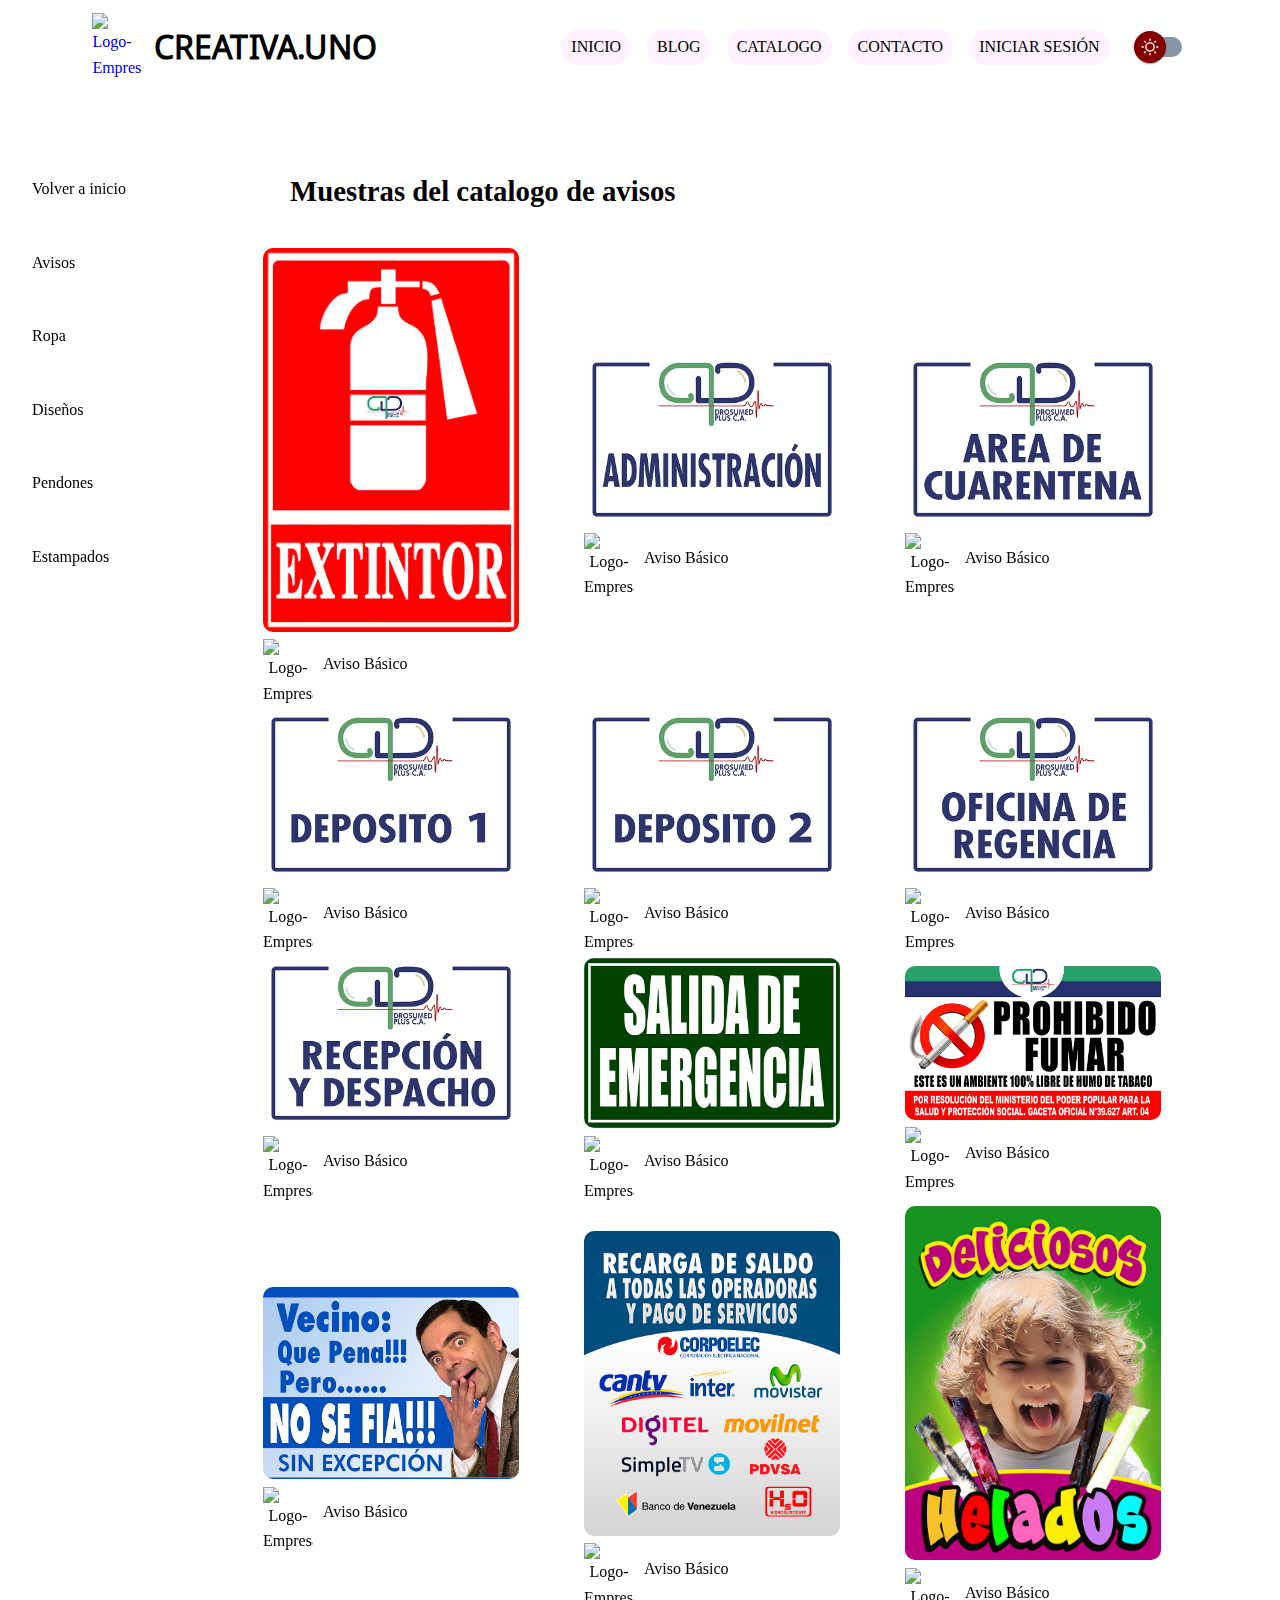
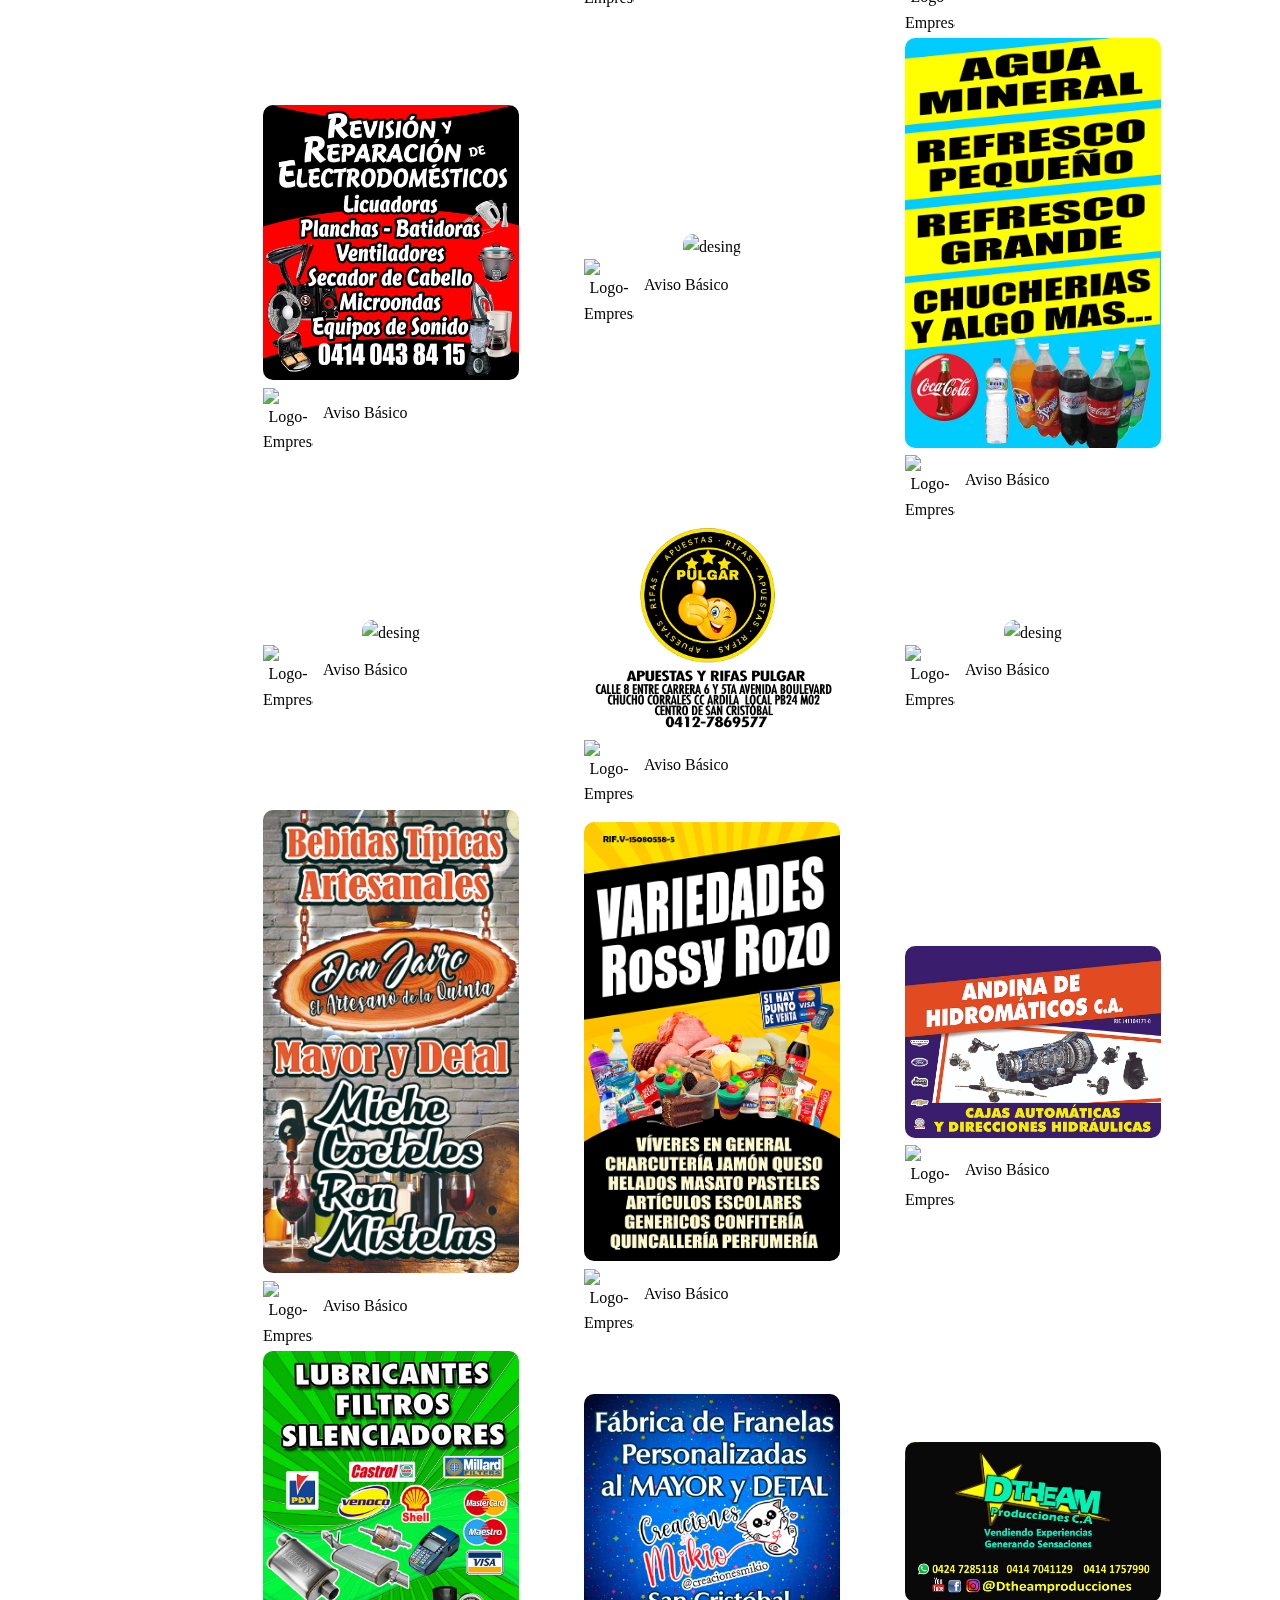
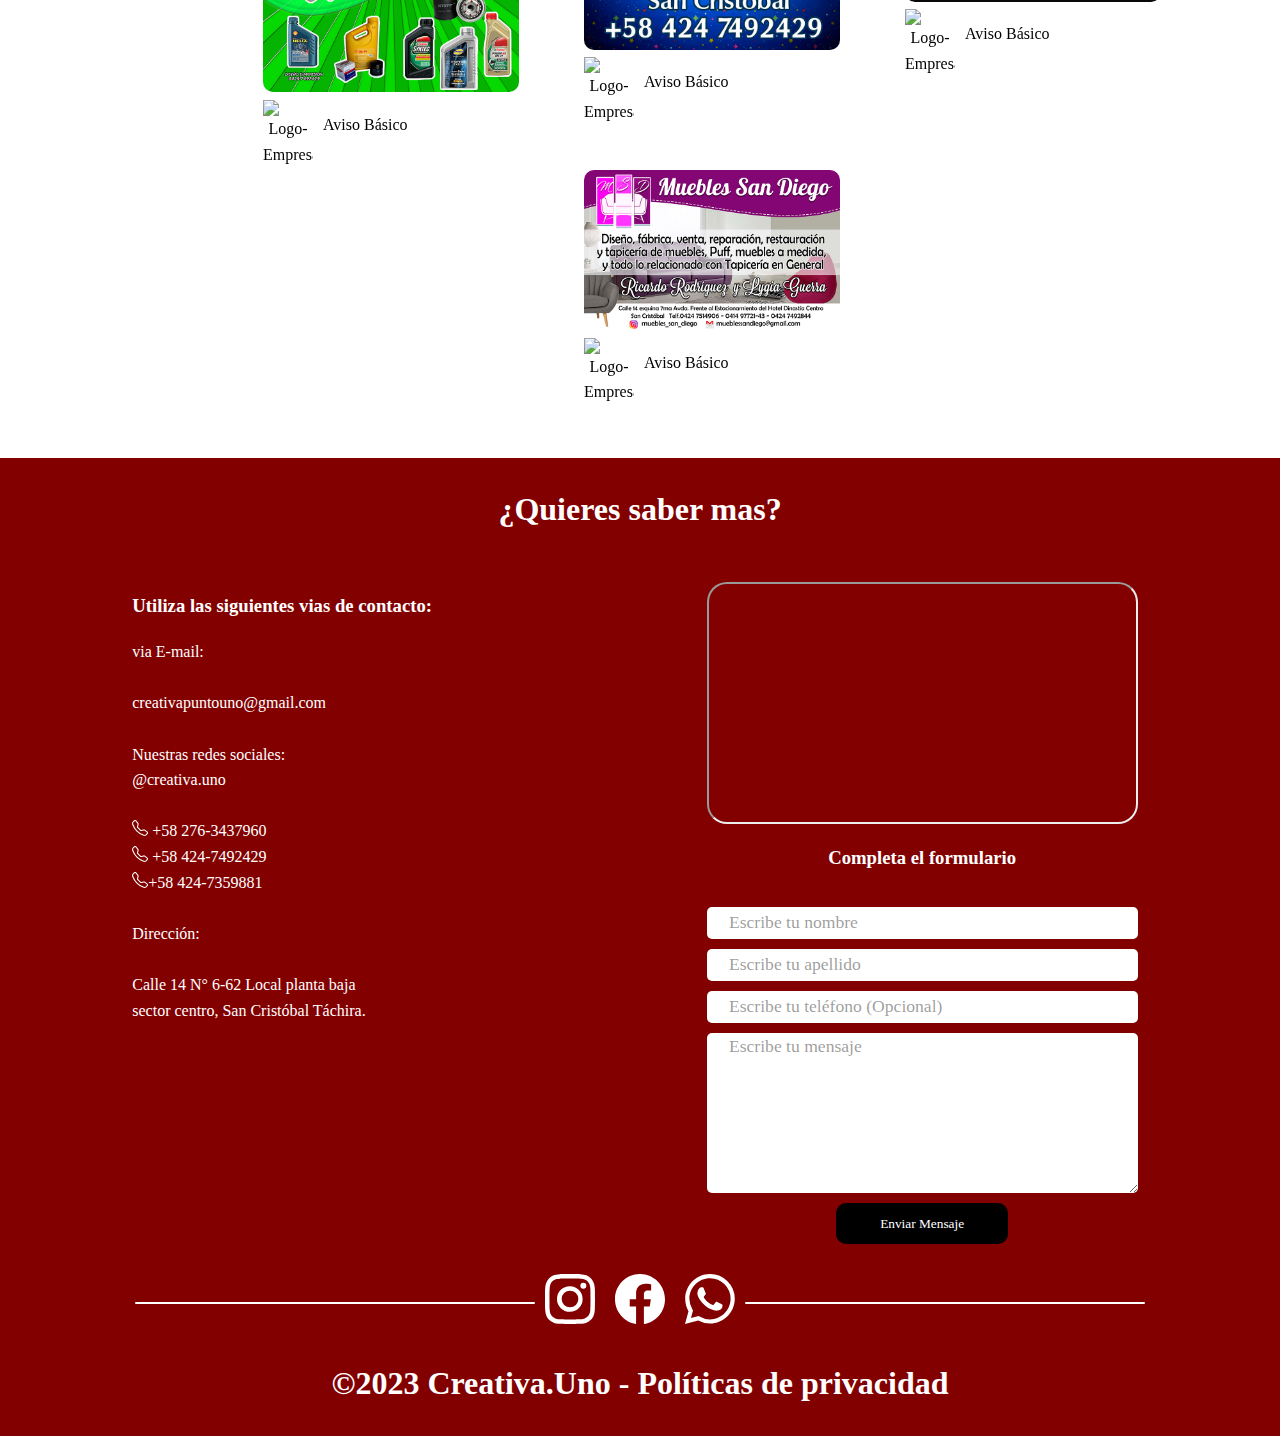
==== commit f7aed48b: "Merge pull request #25 from Anthony-M7/main" ====
--- a/Proyecto/html/avisos.html
+++ b/Proyecto/html/avisos.html
@@ -3,7 +3,7 @@
   <head>
     <meta charset="UTF-8" />
     <meta name="viewport" content="width=device-width, initial-scale=1.0" />
-    <title>Avisos</title>
+    <title>Diseño Avisos - Creativa.Uno</title>
     <link
       rel="shortcut icon"
       href="../icons/creativapuntouno.ico"
@@ -17,7 +17,7 @@
     <header class="header">
       <div class="image-title">
         <a href="index.html">
-          <img src="../images/creativapuntouno.jpg" alt="Logo-Empresa" />
+          <img src="../images/Favicon.ico" alt="Logo-Empresa" />
         </a>
         <h1 class="title-pag">CREATIVA.UNO</h1>
       </div>
@@ -35,7 +35,7 @@
         INICIAR SESIÓN
       </button>
       <label class="ui-switch m-1rem">
-        <input type="checkbox" />
+        <input type="checkbox" id="switch" />
         <div class="slider">
         <div class="circle"></div>
       </div>
@@ -43,12 +43,6 @@
     </header>
     <div class="positions-menu-of-content">
       <main class="main">
-        <div class="name-photo">
-          <div class="tam">
-            <img src="" alt="name" />
-          </div>
-          <h3>Nombre de usuario</h3>
-        </div>
         <section class="main-section">
           <a href="catalogo.html">Volver a inicio</a>
         </section>
@@ -83,7 +77,7 @@
                 <div class="desing-log-creativa">
                   <img src="../images/Favicon.ico" alt="Logo-Empresa" />
                 </div>
-                <span>Diseño Lona basica</span>
+                <span>Aviso Básico</span>
               </div>
               <a
                 href="../images/diseños/avisos/20X30 VINIL EXTINTOR.jpg"
@@ -123,7 +117,7 @@
                 <div class="desing-log-creativa">
                   <img src="../images/Favicon.ico" alt="Logo-Empresa" />
                 </div>
-                <span>Diseño Lona basica</span>
+               <span>Aviso Básico</span>
               </div>
               <a
                 href="../images/diseños/avisos/30x20 administracion.jpg"
@@ -163,7 +157,7 @@
                 <div class="desing-log-creativa">
                   <img src="../images/Favicon.ico" alt="Logo-Empresa" />
                 </div>
-                <span>Diseño Lona basica</span>
+               <span>Aviso Básico</span>
               </div>
               <a
                 href="../images/diseños/avisos/30x20 area de cuarentena.jpg"
@@ -203,7 +197,7 @@
                 <div class="desing-log-creativa">
                   <img src="../images/Favicon.ico" alt="Logo-Empresa" />
                 </div>
-                <span>Diseño Lona basica</span>
+                <span>Aviso Básico</span>
               </div>
               <a
                 href="../images/diseños/avisos/30x20 deposito 1.jpg"
@@ -243,7 +237,7 @@
                 <div class="desing-log-creativa">
                   <img src="../images/Favicon.ico" alt="Logo-Empresa" />
                 </div>
-                <span>Diseño Lona basica</span>
+                <span>Aviso Básico</span>
               </div>
               <a
                 href="../images/diseños/avisos/30x20 deposito 2.jpg"
@@ -283,7 +277,7 @@
                 <div class="desing-log-creativa">
                   <img src="../images/Favicon.ico" alt="Logo-Empresa" />
                 </div>
-                <span>Diseño Lona basica</span>
+                <span>Aviso Básico</span>
               </div>
               <a
                 href="../images/diseños/avisos/30x20 oficina de regencia.jpg"
@@ -323,7 +317,7 @@
                 <div class="desing-log-creativa">
                   <img src="../images/Favicon.ico" alt="Logo-Empresa" />
                 </div>
-                <span>Diseño Lona basica</span>
+                <span>Aviso Básico</span>
               </div>
               <a
                 href="../images/diseños/avisos/30x20 recepcion y despacho.jpg"
@@ -363,7 +357,7 @@
                 <div class="desing-log-creativa">
                   <img src="../images/Favicon.ico" alt="Logo-Empresa" />
                 </div>
-                <span>Diseño Lona basica</span>
+                <span>Aviso Básico</span>
               </div>
               <a
                 href="../images/diseños/avisos/30x20 salida de emergencia.jpg"
@@ -403,7 +397,7 @@
                 <div class="desing-log-creativa">
                   <img src="../images/Favicon.ico" alt="Logo-Empresa" />
                 </div>
-                <span>Diseño Lona basica</span>
+                <span>Aviso Básico</span>
               </div>
               <a
                 href="../images/diseños/avisos/30x50 libre de humo.jpg"
@@ -443,7 +437,7 @@
                 <div class="desing-log-creativa">
                   <img src="../images/Favicon.ico" alt="Logo-Empresa" />
                 </div>
-                <span>Diseño Lona basica</span>
+                <span>Aviso Básico</span>
               </div>
               <a
                 href="../images/diseños/avisos/40x30 vinil mr bean .jpg"
@@ -483,7 +477,7 @@
                 <div class="desing-log-creativa">
                   <img src="../images/Favicon.ico" alt="Logo-Empresa" />
                 </div>
-                <span>Diseño Lona basica</span>
+                <span>Aviso Básico</span>
               </div>
               <a
                 href="../images/diseños/avisos/52x62 vinil recargas.jpg"
@@ -523,7 +517,7 @@
                 <div class="desing-log-creativa">
                   <img src="../images/Favicon.ico" alt="Logo-Empresa" />
                 </div>
-                <span>Diseño Lona basica</span>
+                <span>Aviso Básico</span>
               </div>
               <a
                 href="../images/diseños/avisos/65x90 lona bastidor helados copia.jpg"
@@ -563,7 +557,7 @@
                 <div class="desing-log-creativa">
                   <img src="../images/Favicon.ico" alt="Logo-Empresa" />
                 </div>
-                <span>Diseño Lona basica</span>
+                <span>Aviso Básico</span>
               </div>
               <a
                 href="../images/diseños/avisos/68x73  electrodomesticos vinil.jpg"
@@ -603,7 +597,7 @@
                 <div class="desing-log-creativa">
                   <img src="../images/Favicon.ico" alt="Logo-Empresa" />
                 </div>
-                <span>Diseño Lona basica</span>
+                <span>Aviso Básico</span>
               </div>
               <a
                 href="../images/diseños/avisos/80 x 40 lona paara bastidor.jpg"
@@ -643,7 +637,7 @@
                 <div class="desing-log-creativa">
                   <img src="../images/Favicon.ico" alt="Logo-Empresa" />
                 </div>
-                <span>Diseño Lona basica</span>
+                <span>Aviso Básico</span>
               </div>
               <a
                 href="../images/diseños/avisos/80x 50 refrescos y chucherias pendon.jpg"
@@ -683,7 +677,7 @@
                 <div class="desing-log-creativa">
                   <img src="../images/Favicon.ico" alt="Logo-Empresa" />
                 </div>
-                <span>Diseño Lona basica</span>
+                <span>Aviso Básico</span>
               </div>
               <a
                 href="../images/diseños/avisos/150 x 80 bastidor LONA carniceria.jpg"
@@ -720,7 +714,7 @@
                 <div class="desing-log-creativa">
                   <img src="../images/Favicon.ico" alt="Logo-Empresa" />
                 </div>
-                <span>Diseño Lona basica</span>
+                <span>Aviso Básico</span>
               </div>
               <a
                 href="../images/diseños/avisos/apuestas.jpg"
@@ -760,7 +754,7 @@
                 <div class="desing-log-creativa">
                   <img src="../images/Favicon.ico" alt="Logo-Empresa" />
                 </div>
-                <span>Diseño Lona basica</span>
+                <span>Aviso Básico</span>
               </div>
               <a
                 href="../images/diseños/avisos/chicha 1 KARINA MENDOZA (50x50).jpg"
@@ -800,7 +794,7 @@
                 <div class="desing-log-creativa">
                   <img src="../images/Favicon.ico" alt="Logo-Empresa" />
                 </div>
-                <span>Diseño Lona basica</span>
+                <span>Aviso Básico</span>
               </div>
               <a
                 href="../images/diseños/avisos/DOS VECES LONA  80x145 lona bastidor BEBIDAS TIPICAS.jpg"
@@ -840,7 +834,7 @@
                 <div class="desing-log-creativa">
                   <img src="../images/Favicon.ico" alt="Logo-Empresa" />
                 </div>
-                <span>Diseño Lona basica</span>
+                <span>Aviso Básico</span>
               </div>
               <a
                 href="../images/diseños/avisos/lona bastidor 70 x 120 dos veces variedades.jpg"
@@ -880,7 +874,7 @@
                 <div class="desing-log-creativa">
                   <img src="../images/Favicon.ico" alt="Logo-Empresa" />
                 </div>
-                <span>Diseño Lona basica</span>
+                <span>Aviso Básico</span>
               </div>
               <a
                 href="../images/diseños/avisos/lona PARA BASTIDOR  80 x 60 HIDROMATICOS TAPAS DOS VECES.jpg"
@@ -920,7 +914,7 @@
                 <div class="desing-log-creativa">
                   <img src="../images/Favicon.ico" alt="Logo-Empresa" />
                 </div>
-                <span>Diseño Lona basica</span>
+                <span>Aviso Básico</span>
               </div>
               <a
                 href="../images/diseños/avisos/lona para bastidor 060x080 lubricantes.jpg"
@@ -960,7 +954,7 @@
                 <div class="desing-log-creativa">
                   <img src="../images/Favicon.ico" alt="Logo-Empresa" />
                 </div>
-                <span>Diseño Lona basica</span>
+                <span>Aviso Básico</span>
               </div>
               <a
                 href="../images/diseños/avisos/plantilla mikio.jpg"
@@ -1000,7 +994,7 @@
                 <div class="desing-log-creativa">
                   <img src="../images/Favicon.ico" alt="Logo-Empresa" />
                 </div>
-                <span>Diseño Lona basica</span>
+                <span>Aviso Básico</span>
               </div>
               <a
                 href="../images/diseños/avisos/tarjeta negra hombre theam.jpg"
@@ -1040,7 +1034,7 @@
                 <div class="desing-log-creativa">
                   <img src="../images/Favicon.ico" alt="Logo-Empresa" />
                 </div>
-                <span>Diseño Lona basica</span>
+                <span>Aviso Básico</span>
               </div>
               <a
                 href="../images/diseños/avisos/tarjetas de ligia san diego.jpg"
@@ -1164,10 +1158,9 @@
           </form>
         </article>
       </div>
-
       <div class="social-network">
         <div class="objet-line"></div>
-        <a href="#">
+        <a href="https://instagram.com/creativapuntouno.ve?igshid=NTc4MTIwNjQ2YQ==" target="_blank">
           <svg
             xmlns="http://www.w3.org/2000/svg"
             width="50"
@@ -1181,7 +1174,7 @@
             />
           </svg>
         </a>
-        <a href="#">
+        <a href="https://www.facebook.com/elsaestefaniaduque?mibextid=ZbWKwL" target="_blank">
           <svg
             xmlns="http://www.w3.org/2000/svg"
             width="50"
@@ -1195,7 +1188,7 @@
             />
           </svg>
         </a>
-        <a href="#">
+        <a href="#" target="_blank">
           <svg
             xmlns="http://www.w3.org/2000/svg"
             width="50"
--- a/Proyecto/css/styles.css
+++ b/Proyecto/css/styles.css
@@ -24,7 +24,9 @@
   --color-three: #eac500;
   --color-four: #000000;
   --color-five: #820000;
+  --color-dark: #131314;
   --bg-color: #fff1fd;
+
   --Montserrat-ExtBold: montserrat-extrabold;
   --Montserrat-SemBold: montserrat-semibold;
   --Montserrat: montserrat;
@@ -99,7 +101,7 @@
   width: 0;
   background: white;
   border-left: 1px solid #000;
-  animation: escribir 5s steps(30) infinite alternate;
+  animation: escribir 5s linear infinite alternate;
 }
 
 @keyframes escribir {
@@ -194,6 +196,31 @@
   width: 0;
   height: 0;
 }
+body.dark-mode {
+  background-color: var(--color-dark);
+  color: #fff;
+  .main-section > a {
+    color: white;
+  }
+  .main-section:hover {
+    background-color: #474747;
+  }
+  .card-modify {
+    background-color: var(--color-dark);
+  }
+  .title-sec2 {
+    color: white;
+  }
+  .efecto {
+    color: white;
+  }
+  .efecto > span {
+    background-color: var(--color-dark);
+  }
+  .card-desing-download-svg svg {
+    fill: #fff;
+  }
+}
 /******************** Utilities   ************************/
 /*Tipo bosstrap, atributtos, Animaciones y propiedades*/
 .h2-title {
@@ -274,7 +301,7 @@
   align-items: center;
 }
 .image-title > a > img {
-  width: 60px;
+  width: 50px;
   height: auto;
 }
 .title-pag {
@@ -715,8 +742,7 @@
   width: auto;
   height: auto;
   flex-wrap: wrap;
-  padding: 20px;
-  justify-content: space-around;
+  justify-content: space-evenly;
   align-items: center;
   margin-bottom: 200px;
 }
@@ -725,7 +751,7 @@
   height: 350px;
   border-radius: 10px;
   position: relative;
-  margin-top: 200px;
+  margin-top: 100px;
 }
 .color-top-card {
   margin: 0;
@@ -770,6 +796,7 @@
 .text-card-blog {
   padding: 5px;
   text-align: justify;
+  font-weight: 600;
 }
 /* fin cards blog*/
 .slogan {
@@ -788,6 +815,7 @@
   height: auto;
   border-left: 10px groove var(--color-five);
   font-size: 4rem;
+  padding-left: 20px;
   margin: 15px;
 }
 .position-1 {
@@ -877,7 +905,7 @@
   background-image: url(../images/diseños/warnings-desing.jpg);
 }
 .cat-contain3 {
-  background-image: url(../images/itachi.jpg);
+  background-image: url(../images/diseños/picture-estampados.jpg);
 }
 .cat-contain4 {
   background-image: url(../images/diseños/clothes-desing.jpg);
@@ -991,7 +1019,42 @@
   display: flex;
   flex-direction: row;
   flex-wrap: wrap;
-}
+  overflow: hidden;
+}
+/* Estilos Seccion 1 */
+.overflow-hidden {
+  width: 400px;
+  height: 600px;
+  border-radius: 16px;
+  display: flex;
+  flex-direction: column;
+  align-items: center;
+  justify-content: center;
+  overflow: hidden;
+}
+.telef {
+  padding-bottom: 13px;
+  width: 270px;
+  height: 565px;
+  background-image: url(../images/Telef\ svg.png);
+  background-repeat: no-repeat;
+  background-size: cover;
+  display: flex;
+  flex-direction: row;
+  align-items: center;
+  justify-content: center;
+  border-radius: 16px;
+}
+.img-telef {
+  max-width: 150%;
+  max-width: 400px;
+  height: 600px;
+}
+.telef:hover {
+  background-position: 0 100%;
+  transition: 6s eaSe;
+}
+
 /* Estilos Sección 2  */
 .seccion2 {
   width: 50%;
@@ -1252,3 +1315,22 @@
   width: 100%;
   height: auto;
 }
+.text-blog-one {
+  margin: 0 auto;
+  width: 60%;
+  text-align: justify;
+  margin-top: 5rem;
+  font-family: Montserrat;
+  font-weight: 600;
+  font-size: 1.17rem;
+  padding-left: 1.5rem;
+  padding-right: 1.5rem;
+  border-left: 10px groove var(--color-five);
+  border-right: 10px groove var(--color-five);
+}
+.texto {
+  display: flex;
+  flex-wrap: wrap;
+  width: auto;
+  height: auto;
+}
--- a/Proyecto/css/media.css
+++ b/Proyecto/css/media.css
@@ -10,6 +10,51 @@
   .black-cape {
     width: 100%;
     height: 100%;
+  }
+
+  /* -------------------------login-styles------------------*/
+  .input-container .form-login {
+    padding: 9px;
+  }
+  .title-login {
+    font-size: 2.3rem;
+  }
+  /* Estilos Login Container */
+  .label-login {
+    margin-left: 4rem;
+    font-size: 1.15rem;
+  }
+  /* Estilos Finales */
+  .sub-title-three-login,
+  .recover {
+    font-size: 1rem;
+    margin: 5px;
+  }
+  .social-network a svg {
+    width: 35px;
+    height: 35px;
+  }
+
+  /*---------------------------styles Register---------------------*/
+  /* Estilos Sección 1 */
+  .seccion1 {
+    order: 2; /* Si desea volver a poner el teléfono a la izquierda borre esto :D, no dañe eñ resto del código. GRACIAS... <3 */
+  }
+  /* Estilos Input Nombre */
+  .user,
+  .mail,
+  .tlfno,
+  .password {
+    width: 72%;
+  }
+  /* Estilos Finales */
+  .alert-sms {
+    font-size: 1.1rem;
+  }
+
+  .text-blog-one {
+    width: 70%;
+    font-size: 1.1rem;
   }
 }
 @media screen and (max-width: 1000px) {
@@ -373,6 +418,16 @@
   .main-section:hover a {
     background-color: #820000;
     color: #fff;
+  }
+}
+@media screen and (max-width: 803px) {
+  .alert-sms {
+    font-size: 1rem;
+  }
+
+  .text-blog-one {
+    width: 80%;
+    font-size: 1rem;
   }
 }
 @media screen and (max-width: 768px) {
@@ -632,6 +687,16 @@
     background-color: #820000;
     color: #fff;
   }
+  /* Estilos del Login */
+  .seccion2-768px {
+    width: 100%;
+  }
+  .input-container .form-login {
+    width: 60%;
+  }
+  .title-login {
+    width: 100%;
+  }
 }
 @media screen and (max-width: 600px) {
   .header {
@@ -740,10 +805,28 @@
     font-size: 2rem;
     text-align: center;
   }
+
+  /* Estilos del Login */
+  .seccion2-768px {
+    width: 100%;
+  }
+  .label-login {
+    margin-left: 3rem;
+  }
+  .input-container .form-login {
+    width: 70%;
+  }
+  .title-login {
+    width: 100%;
+  }
+
+  .text-blog-one {
+    width: 90%;
+    font-size: 1rem;
+  }
 }
 @media screen and (max-width: 550px) {
   /*main tipo canvas*/
-
   .title-text {
     font-size: 1.8rem;
   }
@@ -756,6 +839,26 @@
   }
   .main-section {
     width: 10rem;
+  }
+
+  .text-blog-one {
+    width: 95%;
+    font-size: 1rem;
+    padding-left: 1.3rem;
+    padding-right: 1.3rem;
+  }
+}
+@media screen and (max-width: 503px) {
+  .input-container .form-login {
+    width: 75%;
+  }
+  .user,
+  .mail,
+  .tlfno,
+  .password {
+    font-size: 1rem;
+    padding: 0.3rem;
+    padding-left: 0.5rem;
   }
 }
 @media screen and (max-width: 480px) {
@@ -917,7 +1020,12 @@
     width: auto;
     justify-content: space-between;
   }
-
+  .slogan {
+    font-size: 1.5rem;
+  }
+  .card {
+    margin-bottom: 50px;
+  }
   /* Estilizar el Contenedor del menú */
   #menu-hamburguesa {
     position: fixed;
@@ -1098,6 +1206,49 @@
   .name-photo {
     width: 90%;
   }
+
+  /* Estilos Del Login */
+  .seccion2-768px {
+    width: 100%;
+  }
+  .label-login {
+    margin-left: 2.1rem;
+  }
+  .input-container .form-login {
+    width: 85%;
+  }
+  .title-login {
+    width: 100%;
+  }
+  .user,
+  .mail,
+  .tlfno,
+  .password {
+    width: 80%;
+    font-size: 1rem;
+    padding: 0.3rem;
+    padding-left: 0.5rem;
+  }
+  .login {
+    padding: 0.6rem;
+  }
+
+  .contenedor,
+  .position-1,
+  .position-2,
+  .position-3 {
+    width: 100%;
+  }
+  .texto {
+    width: 95%;
+    margin: 0 auto;
+  }
+  .text-blog-one {
+    width: 100%;
+    font-size: 1rem;
+    padding-left: 1.3rem;
+    padding-right: 1.3rem;
+  }
 }
 @media screen and (max-width: 375px) {
   body {
@@ -1313,6 +1464,47 @@
   .slogan > article > h2 {
     font-size: 2rem;
   }
+
+  /* Estilos Del Login */
+  .seccion2-768px {
+    max-height: 100vh;
+  }
+  .input-container .form-login {
+    padding: 0;
+    max-height: 100vh;
+  }
+  .title-login {
+    margin-top: 0;
+    font-size: 2rem;
+  }
+  .sub-title-three-login {
+    font-size: 0.9rem;
+  }
+  .social-network a svg {
+    width: 30px;
+    height: 30px;
+  }
+  .login {
+    padding: 0.4rem;
+  }
+  .user,
+  .mail,
+  .tlfno,
+  .password {
+    width: 82%;
+    font-size: 1rem;
+    padding: 0.3rem;
+    padding-left: 0.5rem;
+  }
+  .label-login {
+    font-size: 1rem;
+    margin-left: 1.8rem;
+  }
+
+  .text-blog-one {
+    padding-left: 1.1rem;
+    padding-right: 1.1rem;
+  }
 }
 @media screen and (max-width: 320px) {
   body {
@@ -1476,6 +1668,9 @@
     width: 2.5rem;
     height: 2.5rem;
   }
+  .section-one iframe {
+    display: block;
+  }
 
   /* -----------------------Catalogo-styles------------------ */
   /* Estilos Sección Categorías */
@@ -1524,4 +1719,42 @@
     height: auto;
     padding: 0.6rem;
   }
+  /* Estilos Del Login */
+  .title-login {
+    font-size: 1.6rem;
+  }
+  .login {
+    padding: 0.4rem;
+    font-size: 1.1rem;
+  }
+  .social-network a svg {
+    width: 30px;
+    height: 30px;
+    margin-top: 0.7rem;
+  }
+  .user,
+  .mail,
+  .tlfno,
+  .password {
+    width: 85%;
+    font-size: 1rem;
+    padding: 0.3rem;
+    padding-left: 0.5rem;
+  }
+  .label-login {
+    margin-left: 1.2rem;
+  }
+  .alert-sms {
+    font-size: 0.9rem;
+  }
+  .form-login svg,
+  .svg-recover {
+    width: 80px;
+    height: 80px;
+  }
+
+  .text-blog-one {
+    padding-left: 1rem;
+    padding-right: 1rem;
+  }
 }
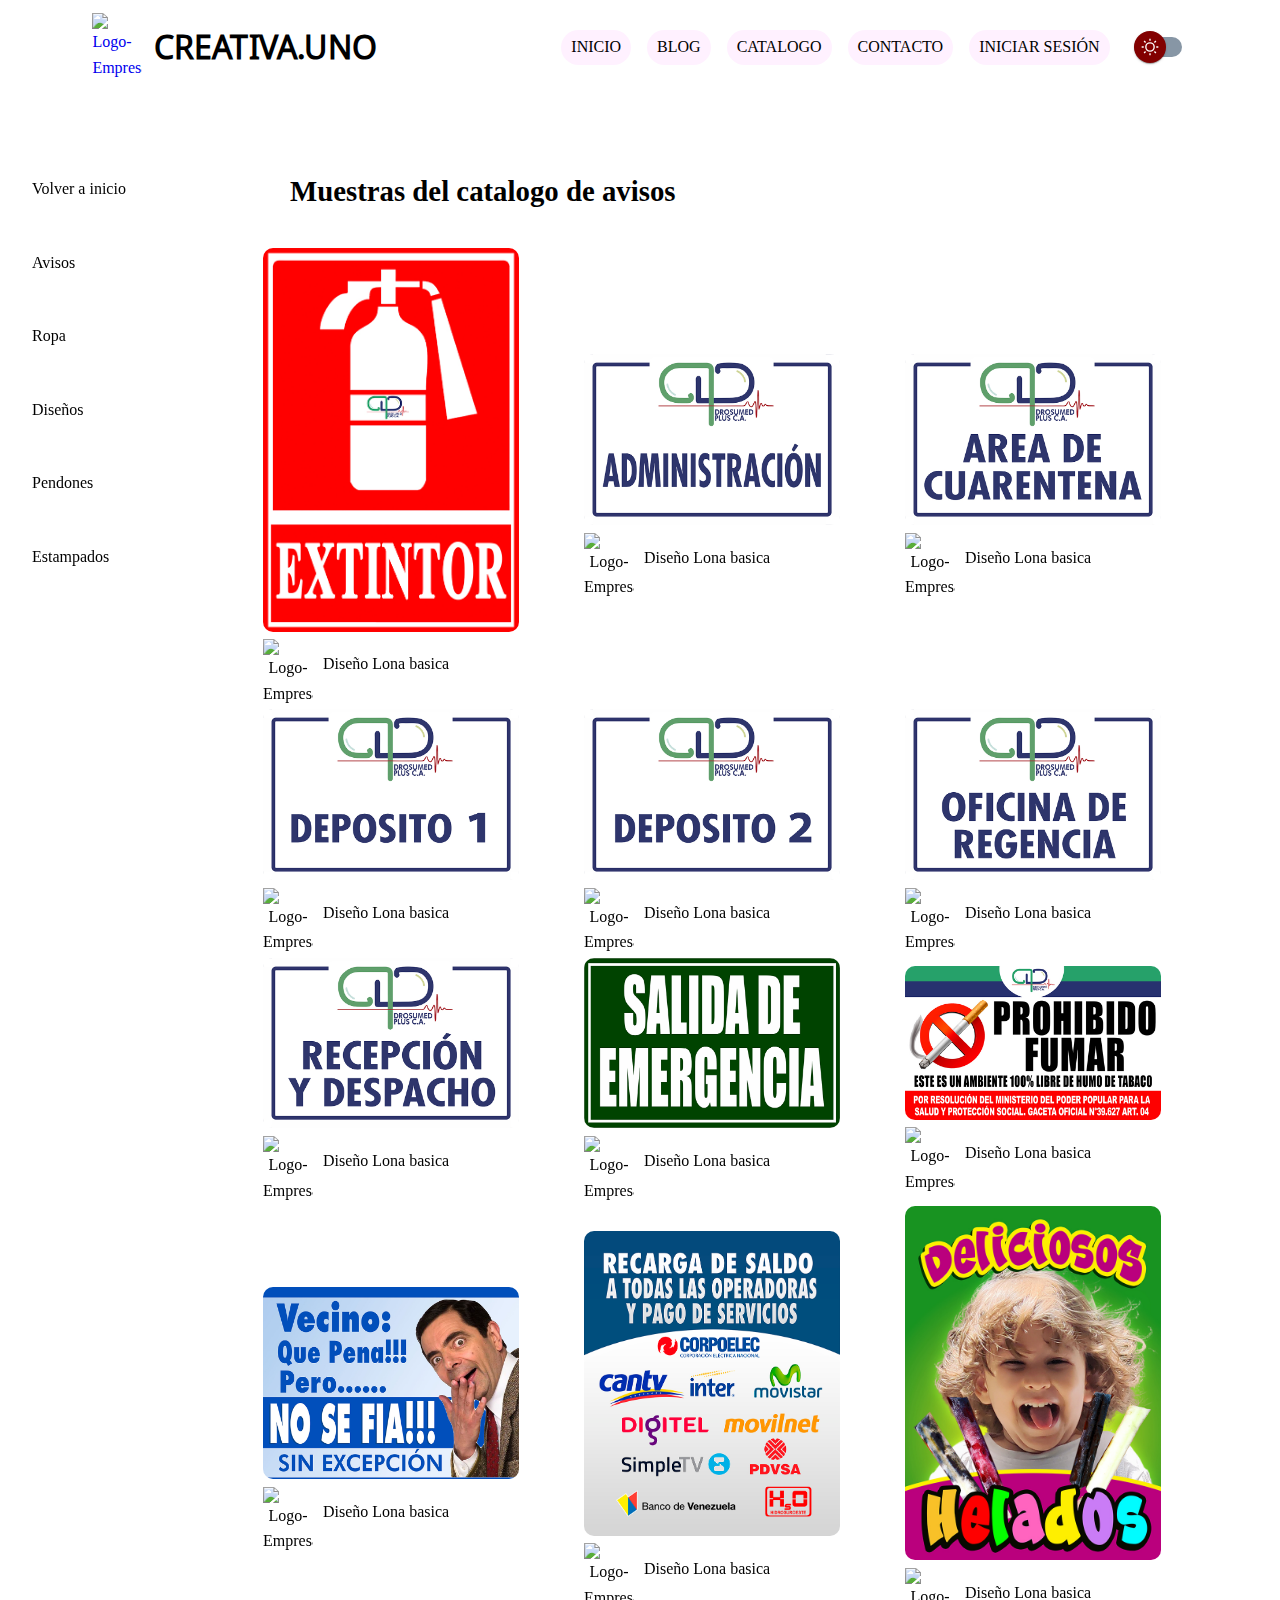
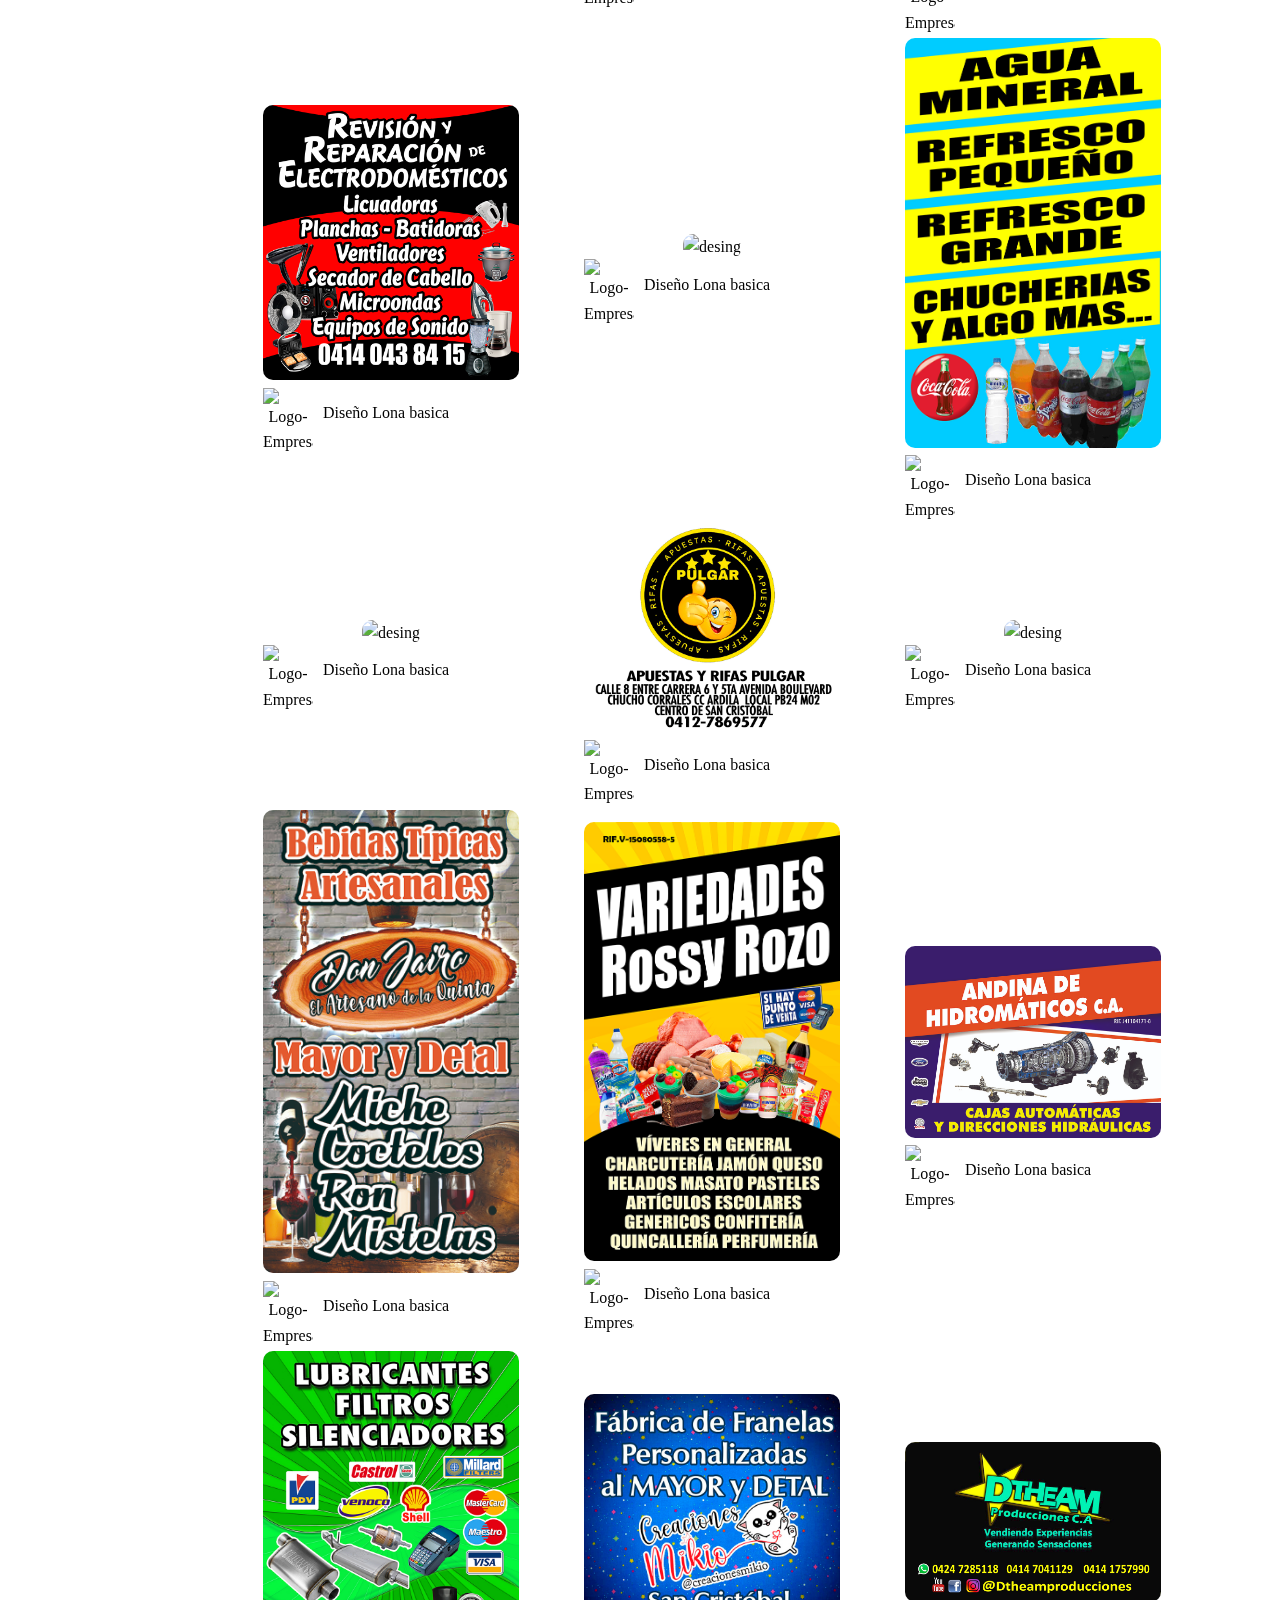
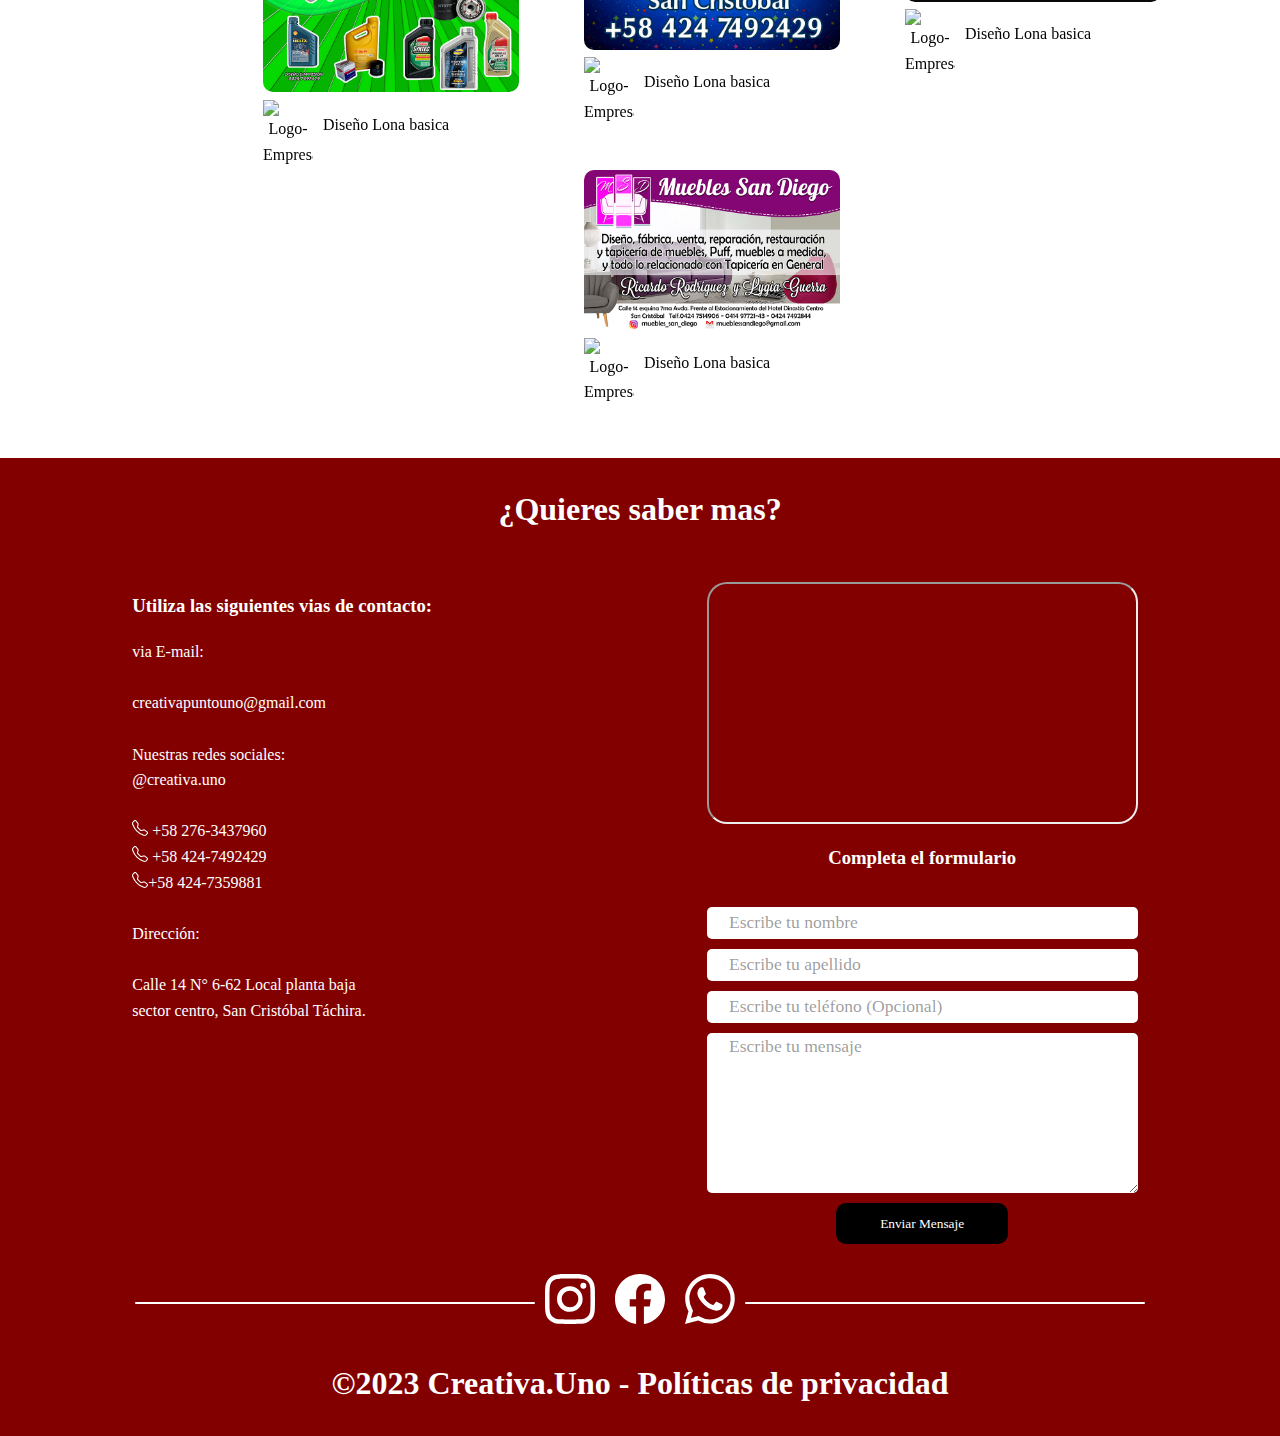
==== commit bc4690d7: "agregando cosas cositas" ====
--- a/Proyecto/html/avisos.html
+++ b/Proyecto/html/avisos.html
@@ -3,7 +3,7 @@
   <head>
     <meta charset="UTF-8" />
     <meta name="viewport" content="width=device-width, initial-scale=1.0" />
-    <title>Diseño Avisos - Creativa.Uno</title>
+    <title>Avisos</title>
     <link
       rel="shortcut icon"
       href="../icons/creativapuntouno.ico"
@@ -31,6 +31,7 @@
        <a href="#footer"class="link">CONTACTO</a>
       <button
         onclick="window.location.href='./login.html'"
+        id="eliminate"
         class="button-login link">
         INICIAR SESIÓN
       </button>
@@ -77,7 +78,7 @@
                 <div class="desing-log-creativa">
                   <img src="../images/Favicon.ico" alt="Logo-Empresa" />
                 </div>
-                <span>Aviso Básico</span>
+                <span>Diseño Lona basica</span>
               </div>
               <a
                 href="../images/diseños/avisos/20X30 VINIL EXTINTOR.jpg"
@@ -117,7 +118,7 @@
                 <div class="desing-log-creativa">
                   <img src="../images/Favicon.ico" alt="Logo-Empresa" />
                 </div>
-               <span>Aviso Básico</span>
+                <span>Diseño Lona basica</span>
               </div>
               <a
                 href="../images/diseños/avisos/30x20 administracion.jpg"
@@ -157,7 +158,7 @@
                 <div class="desing-log-creativa">
                   <img src="../images/Favicon.ico" alt="Logo-Empresa" />
                 </div>
-               <span>Aviso Básico</span>
+                <span>Diseño Lona basica</span>
               </div>
               <a
                 href="../images/diseños/avisos/30x20 area de cuarentena.jpg"
@@ -197,7 +198,7 @@
                 <div class="desing-log-creativa">
                   <img src="../images/Favicon.ico" alt="Logo-Empresa" />
                 </div>
-                <span>Aviso Básico</span>
+                <span>Diseño Lona basica</span>
               </div>
               <a
                 href="../images/diseños/avisos/30x20 deposito 1.jpg"
@@ -237,7 +238,7 @@
                 <div class="desing-log-creativa">
                   <img src="../images/Favicon.ico" alt="Logo-Empresa" />
                 </div>
-                <span>Aviso Básico</span>
+                <span>Diseño Lona basica</span>
               </div>
               <a
                 href="../images/diseños/avisos/30x20 deposito 2.jpg"
@@ -277,7 +278,7 @@
                 <div class="desing-log-creativa">
                   <img src="../images/Favicon.ico" alt="Logo-Empresa" />
                 </div>
-                <span>Aviso Básico</span>
+                <span>Diseño Lona basica</span>
               </div>
               <a
                 href="../images/diseños/avisos/30x20 oficina de regencia.jpg"
@@ -317,7 +318,7 @@
                 <div class="desing-log-creativa">
                   <img src="../images/Favicon.ico" alt="Logo-Empresa" />
                 </div>
-                <span>Aviso Básico</span>
+                <span>Diseño Lona basica</span>
               </div>
               <a
                 href="../images/diseños/avisos/30x20 recepcion y despacho.jpg"
@@ -357,7 +358,7 @@
                 <div class="desing-log-creativa">
                   <img src="../images/Favicon.ico" alt="Logo-Empresa" />
                 </div>
-                <span>Aviso Básico</span>
+                <span>Diseño Lona basica</span>
               </div>
               <a
                 href="../images/diseños/avisos/30x20 salida de emergencia.jpg"
@@ -397,7 +398,7 @@
                 <div class="desing-log-creativa">
                   <img src="../images/Favicon.ico" alt="Logo-Empresa" />
                 </div>
-                <span>Aviso Básico</span>
+                <span>Diseño Lona basica</span>
               </div>
               <a
                 href="../images/diseños/avisos/30x50 libre de humo.jpg"
@@ -437,7 +438,7 @@
                 <div class="desing-log-creativa">
                   <img src="../images/Favicon.ico" alt="Logo-Empresa" />
                 </div>
-                <span>Aviso Básico</span>
+                <span>Diseño Lona basica</span>
               </div>
               <a
                 href="../images/diseños/avisos/40x30 vinil mr bean .jpg"
@@ -477,7 +478,7 @@
                 <div class="desing-log-creativa">
                   <img src="../images/Favicon.ico" alt="Logo-Empresa" />
                 </div>
-                <span>Aviso Básico</span>
+                <span>Diseño Lona basica</span>
               </div>
               <a
                 href="../images/diseños/avisos/52x62 vinil recargas.jpg"
@@ -517,7 +518,7 @@
                 <div class="desing-log-creativa">
                   <img src="../images/Favicon.ico" alt="Logo-Empresa" />
                 </div>
-                <span>Aviso Básico</span>
+                <span>Diseño Lona basica</span>
               </div>
               <a
                 href="../images/diseños/avisos/65x90 lona bastidor helados copia.jpg"
@@ -557,7 +558,7 @@
                 <div class="desing-log-creativa">
                   <img src="../images/Favicon.ico" alt="Logo-Empresa" />
                 </div>
-                <span>Aviso Básico</span>
+                <span>Diseño Lona basica</span>
               </div>
               <a
                 href="../images/diseños/avisos/68x73  electrodomesticos vinil.jpg"
@@ -597,7 +598,7 @@
                 <div class="desing-log-creativa">
                   <img src="../images/Favicon.ico" alt="Logo-Empresa" />
                 </div>
-                <span>Aviso Básico</span>
+                <span>Diseño Lona basica</span>
               </div>
               <a
                 href="../images/diseños/avisos/80 x 40 lona paara bastidor.jpg"
@@ -637,7 +638,7 @@
                 <div class="desing-log-creativa">
                   <img src="../images/Favicon.ico" alt="Logo-Empresa" />
                 </div>
-                <span>Aviso Básico</span>
+                <span>Diseño Lona basica</span>
               </div>
               <a
                 href="../images/diseños/avisos/80x 50 refrescos y chucherias pendon.jpg"
@@ -677,7 +678,7 @@
                 <div class="desing-log-creativa">
                   <img src="../images/Favicon.ico" alt="Logo-Empresa" />
                 </div>
-                <span>Aviso Básico</span>
+                <span>Diseño Lona basica</span>
               </div>
               <a
                 href="../images/diseños/avisos/150 x 80 bastidor LONA carniceria.jpg"
@@ -714,7 +715,7 @@
                 <div class="desing-log-creativa">
                   <img src="../images/Favicon.ico" alt="Logo-Empresa" />
                 </div>
-                <span>Aviso Básico</span>
+                <span>Diseño Lona basica</span>
               </div>
               <a
                 href="../images/diseños/avisos/apuestas.jpg"
@@ -754,7 +755,7 @@
                 <div class="desing-log-creativa">
                   <img src="../images/Favicon.ico" alt="Logo-Empresa" />
                 </div>
-                <span>Aviso Básico</span>
+                <span>Diseño Lona basica</span>
               </div>
               <a
                 href="../images/diseños/avisos/chicha 1 KARINA MENDOZA (50x50).jpg"
@@ -794,7 +795,7 @@
                 <div class="desing-log-creativa">
                   <img src="../images/Favicon.ico" alt="Logo-Empresa" />
                 </div>
-                <span>Aviso Básico</span>
+                <span>Diseño Lona basica</span>
               </div>
               <a
                 href="../images/diseños/avisos/DOS VECES LONA  80x145 lona bastidor BEBIDAS TIPICAS.jpg"
@@ -834,7 +835,7 @@
                 <div class="desing-log-creativa">
                   <img src="../images/Favicon.ico" alt="Logo-Empresa" />
                 </div>
-                <span>Aviso Básico</span>
+                <span>Diseño Lona basica</span>
               </div>
               <a
                 href="../images/diseños/avisos/lona bastidor 70 x 120 dos veces variedades.jpg"
@@ -874,7 +875,7 @@
                 <div class="desing-log-creativa">
                   <img src="../images/Favicon.ico" alt="Logo-Empresa" />
                 </div>
-                <span>Aviso Básico</span>
+                <span>Diseño Lona basica</span>
               </div>
               <a
                 href="../images/diseños/avisos/lona PARA BASTIDOR  80 x 60 HIDROMATICOS TAPAS DOS VECES.jpg"
@@ -914,7 +915,7 @@
                 <div class="desing-log-creativa">
                   <img src="../images/Favicon.ico" alt="Logo-Empresa" />
                 </div>
-                <span>Aviso Básico</span>
+                <span>Diseño Lona basica</span>
               </div>
               <a
                 href="../images/diseños/avisos/lona para bastidor 060x080 lubricantes.jpg"
@@ -954,7 +955,7 @@
                 <div class="desing-log-creativa">
                   <img src="../images/Favicon.ico" alt="Logo-Empresa" />
                 </div>
-                <span>Aviso Básico</span>
+                <span>Diseño Lona basica</span>
               </div>
               <a
                 href="../images/diseños/avisos/plantilla mikio.jpg"
@@ -994,7 +995,7 @@
                 <div class="desing-log-creativa">
                   <img src="../images/Favicon.ico" alt="Logo-Empresa" />
                 </div>
-                <span>Aviso Básico</span>
+                <span>Diseño Lona basica</span>
               </div>
               <a
                 href="../images/diseños/avisos/tarjeta negra hombre theam.jpg"
@@ -1034,7 +1035,7 @@
                 <div class="desing-log-creativa">
                   <img src="../images/Favicon.ico" alt="Logo-Empresa" />
                 </div>
-                <span>Aviso Básico</span>
+                <span>Diseño Lona basica</span>
               </div>
               <a
                 href="../images/diseños/avisos/tarjetas de ligia san diego.jpg"
@@ -1206,6 +1207,7 @@
       </div>
       <h2>©2023 Creativa.Uno - Políticas de privacidad</h2>
     </footer>
+    <script src="../js/login.js"></script>
     <!-- Codigo Javascript Para El Menu Hamburguesa -->
     <script src="../js/index.js"></script>
   </body>
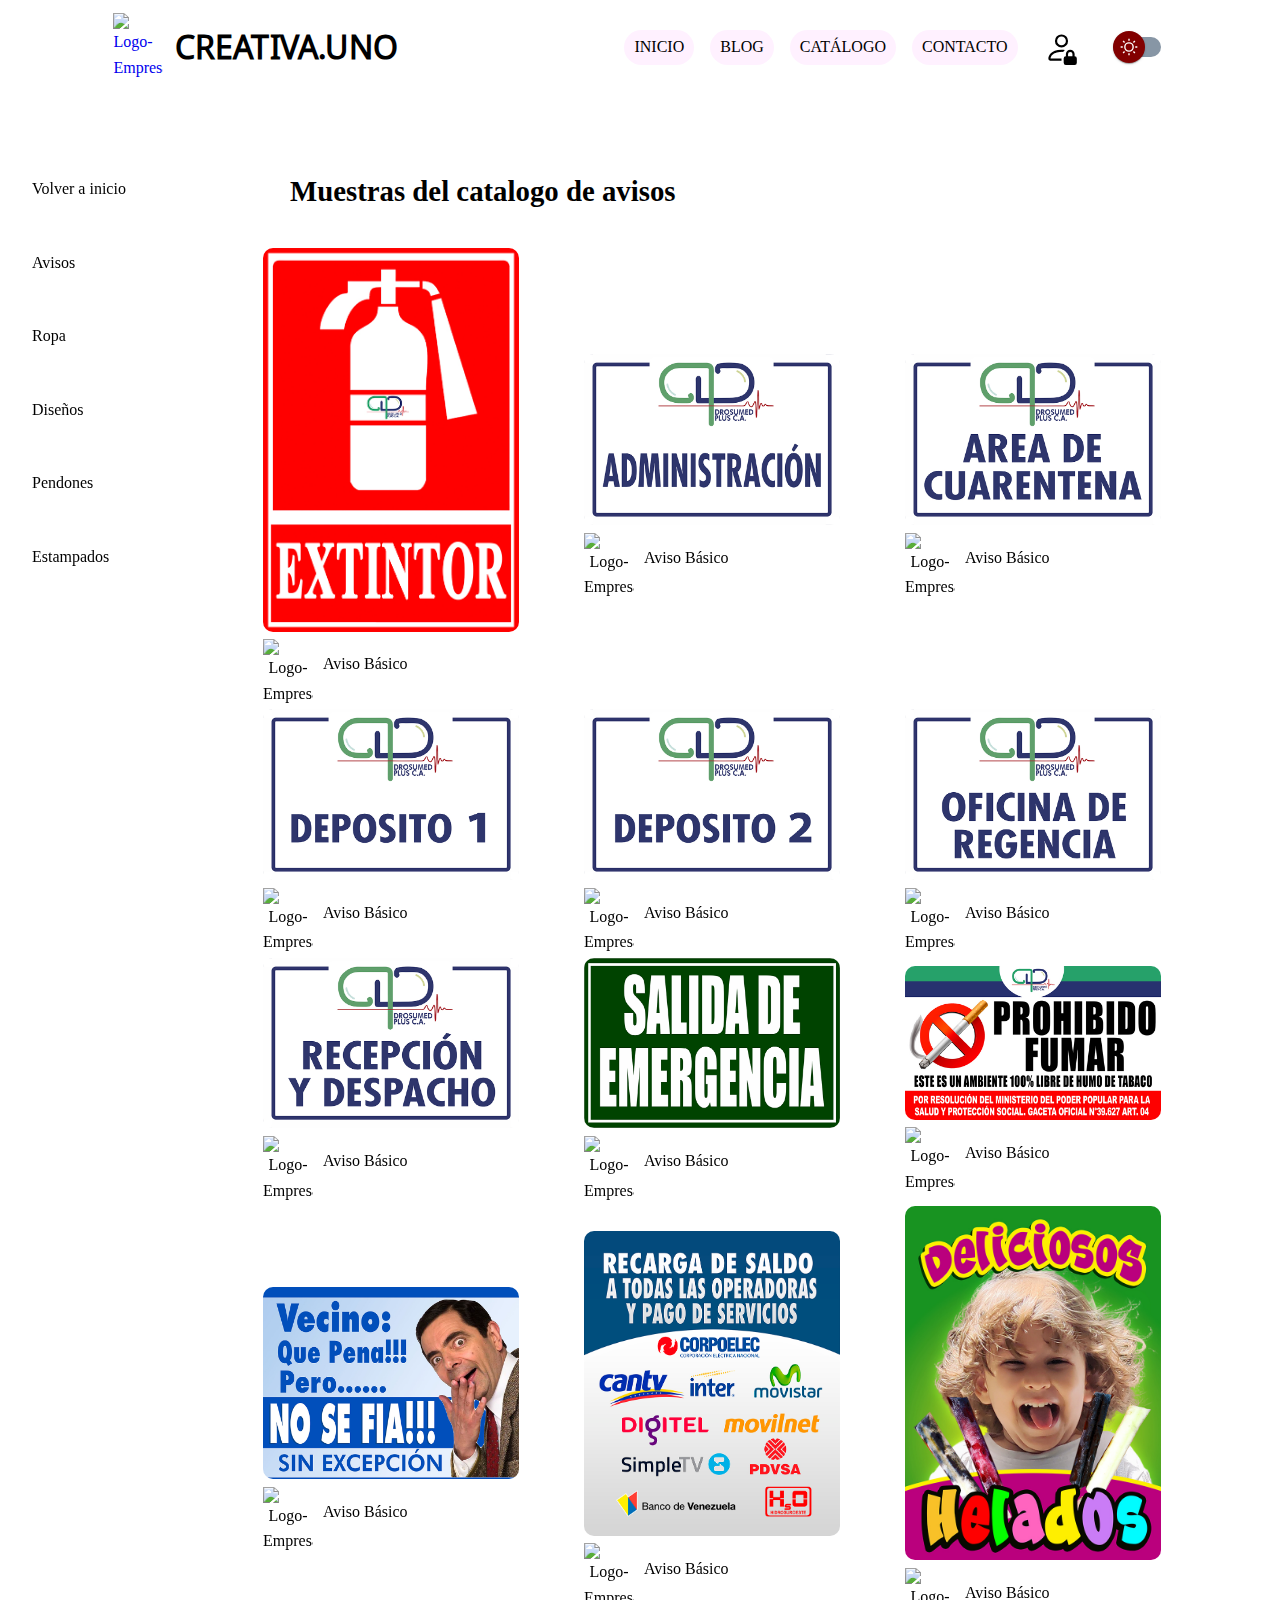
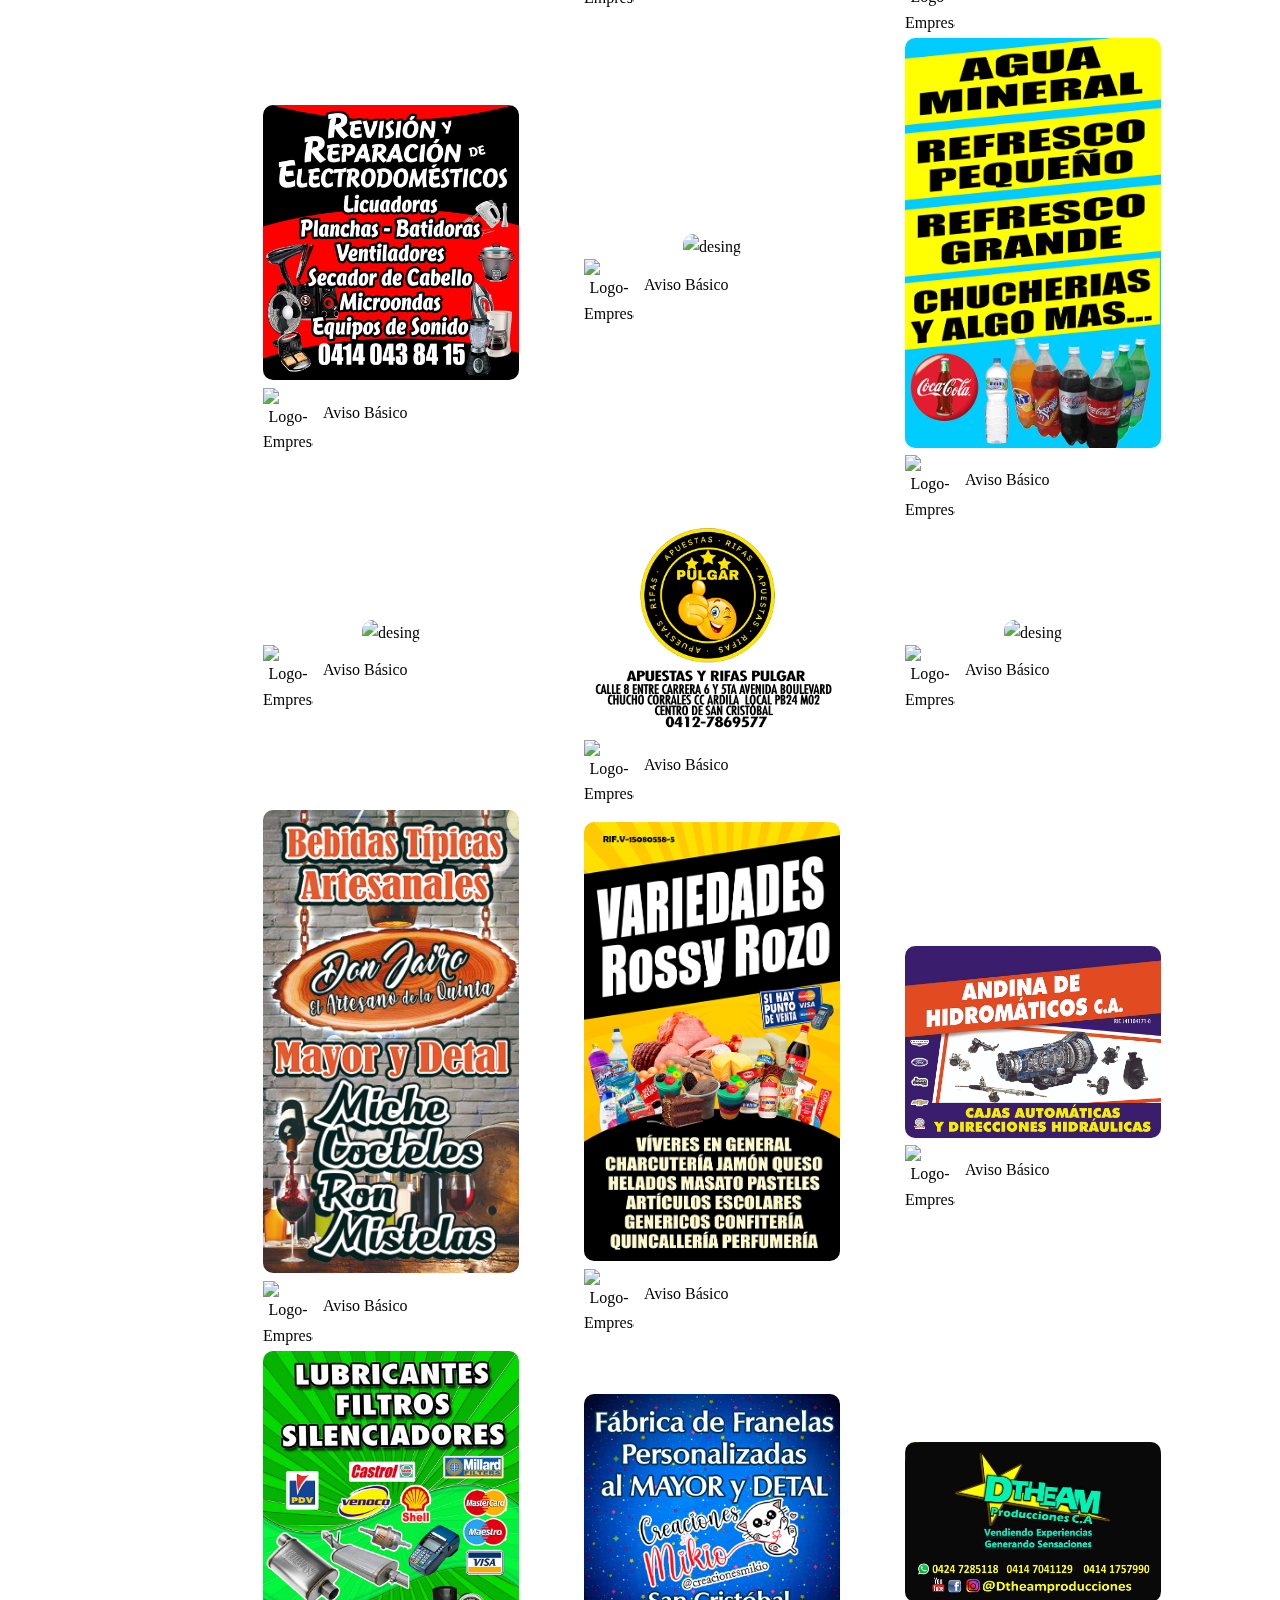
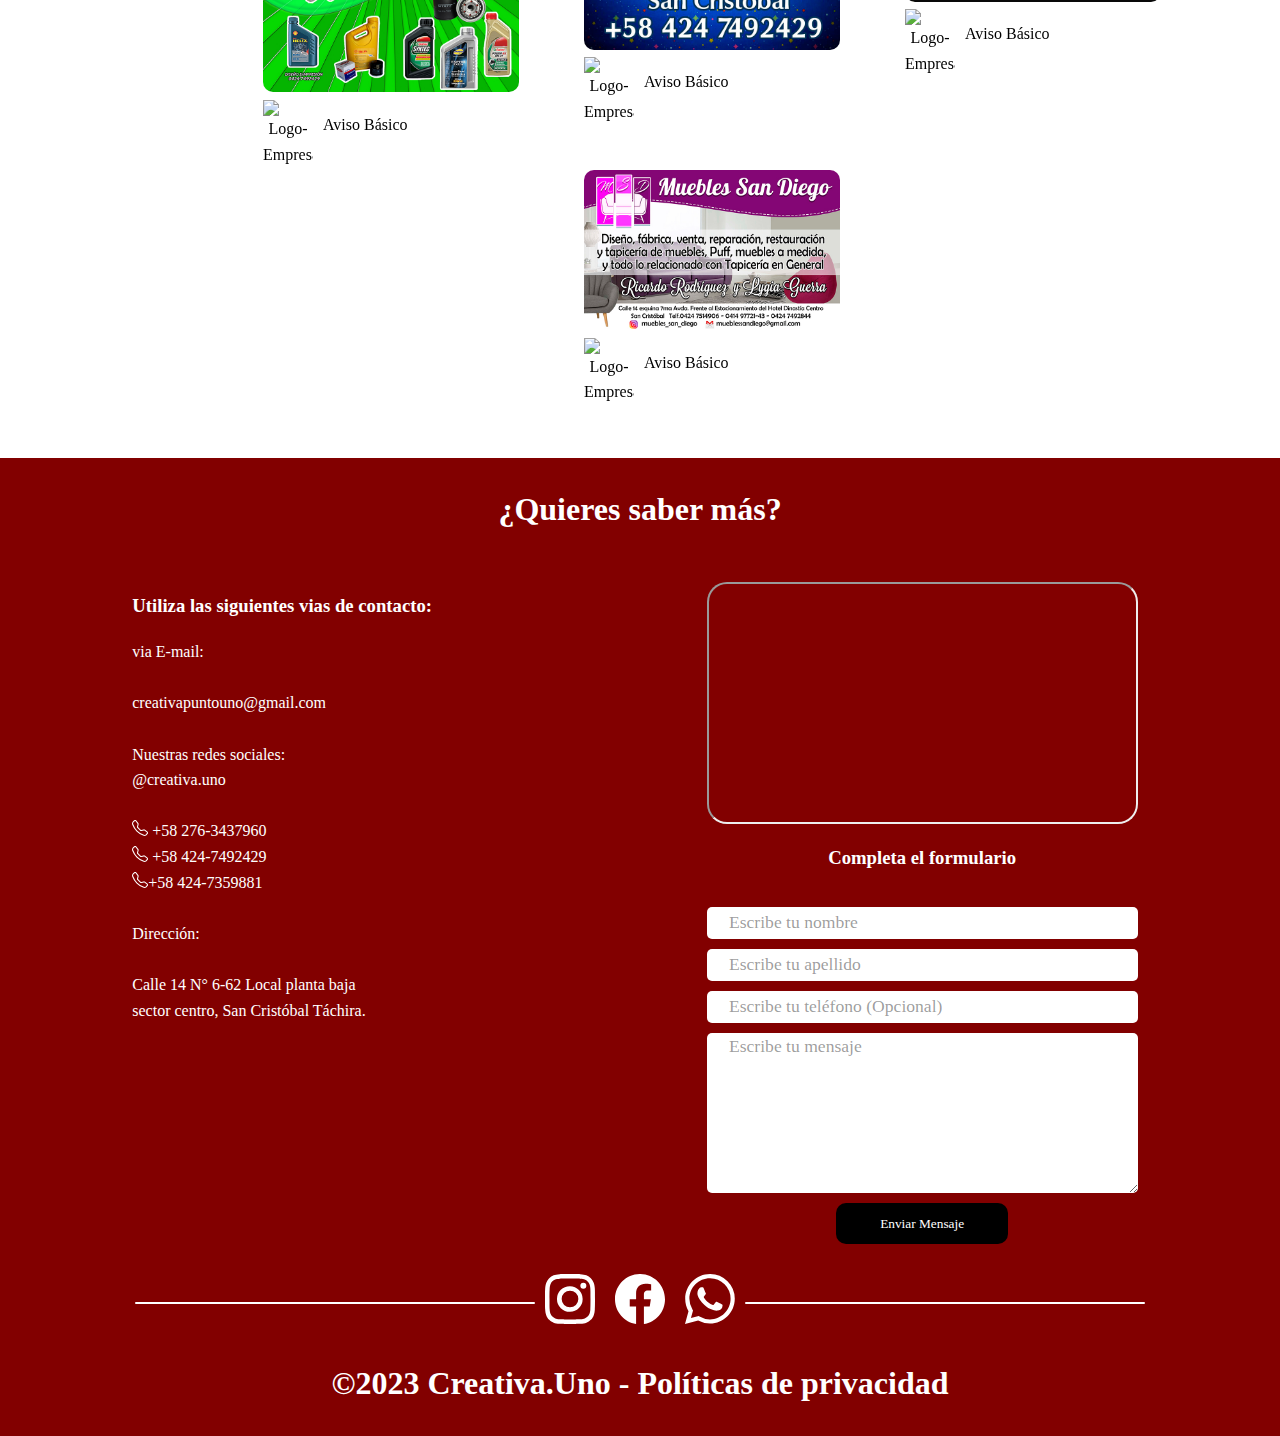
==== commit a16f56b1: "comas" ====
--- a/Proyecto/html/avisos.html
+++ b/Proyecto/html/avisos.html
@@ -3,7 +3,7 @@
   <head>
     <meta charset="UTF-8" />
     <meta name="viewport" content="width=device-width, initial-scale=1.0" />
-    <title>Avisos</title>
+    <title>Diseño Avisos - Creativa.Uno</title>
     <link
       rel="shortcut icon"
       href="../icons/creativapuntouno.ico"
@@ -27,13 +27,15 @@
       <nav id="menu-hamburguesa">
        <a href="./index.html"class="link">INICIO</a>
        <a href="./blog.html"class="link">BLOG</a>
-       <a href="catalogo.html"class="link">CATALOGO</a>
+       <a href="catalogo.html"class="link">CATÁLOGO</a>
        <a href="#footer"class="link">CONTACTO</a>
       <button
         onclick="window.location.href='./login.html'"
         id="eliminate"
         class="button-login link">
-        INICIAR SESIÓN
+        <svg xmlns="http://www.w3.org/2000/svg" width="35" height="35" fill="currentColor" class="bi bi-person-lock" viewBox="0 0 16 16">
+          <path d="M11 5a3 3 0 1 1-6 0 3 3 0 0 1 6 0ZM8 7a2 2 0 1 0 0-4 2 2 0 0 0 0 4Zm0 5.996V14H3s-1 0-1-1 1-4 6-4c.564 0 1.077.038 1.544.107a4.524 4.524 0 0 0-.803.918A10.46 10.46 0 0 0 8 10c-2.29 0-3.516.68-4.168 1.332-.678.678-.83 1.418-.832 1.664h5ZM9 13a1 1 0 0 1 1-1v-1a2 2 0 1 1 4 0v1a1 1 0 0 1 1 1v2a1 1 0 0 1-1 1h-4a1 1 0 0 1-1-1v-2Zm3-3a1 1 0 0 0-1 1v1h2v-1a1 1 0 0 0-1-1Z"/>
+        </svg>
       </button>
       <label class="ui-switch m-1rem">
         <input type="checkbox" id="switch" />
@@ -78,7 +80,7 @@
                 <div class="desing-log-creativa">
                   <img src="../images/Favicon.ico" alt="Logo-Empresa" />
                 </div>
-                <span>Diseño Lona basica</span>
+                <span>Aviso Básico</span>
               </div>
               <a
                 href="../images/diseños/avisos/20X30 VINIL EXTINTOR.jpg"
@@ -118,7 +120,7 @@
                 <div class="desing-log-creativa">
                   <img src="../images/Favicon.ico" alt="Logo-Empresa" />
                 </div>
-                <span>Diseño Lona basica</span>
+               <span>Aviso Básico</span>
               </div>
               <a
                 href="../images/diseños/avisos/30x20 administracion.jpg"
@@ -158,7 +160,7 @@
                 <div class="desing-log-creativa">
                   <img src="../images/Favicon.ico" alt="Logo-Empresa" />
                 </div>
-                <span>Diseño Lona basica</span>
+               <span>Aviso Básico</span>
               </div>
               <a
                 href="../images/diseños/avisos/30x20 area de cuarentena.jpg"
@@ -198,7 +200,7 @@
                 <div class="desing-log-creativa">
                   <img src="../images/Favicon.ico" alt="Logo-Empresa" />
                 </div>
-                <span>Diseño Lona basica</span>
+                <span>Aviso Básico</span>
               </div>
               <a
                 href="../images/diseños/avisos/30x20 deposito 1.jpg"
@@ -238,7 +240,7 @@
                 <div class="desing-log-creativa">
                   <img src="../images/Favicon.ico" alt="Logo-Empresa" />
                 </div>
-                <span>Diseño Lona basica</span>
+                <span>Aviso Básico</span>
               </div>
               <a
                 href="../images/diseños/avisos/30x20 deposito 2.jpg"
@@ -278,7 +280,7 @@
                 <div class="desing-log-creativa">
                   <img src="../images/Favicon.ico" alt="Logo-Empresa" />
                 </div>
-                <span>Diseño Lona basica</span>
+                <span>Aviso Básico</span>
               </div>
               <a
                 href="../images/diseños/avisos/30x20 oficina de regencia.jpg"
@@ -318,7 +320,7 @@
                 <div class="desing-log-creativa">
                   <img src="../images/Favicon.ico" alt="Logo-Empresa" />
                 </div>
-                <span>Diseño Lona basica</span>
+                <span>Aviso Básico</span>
               </div>
               <a
                 href="../images/diseños/avisos/30x20 recepcion y despacho.jpg"
@@ -358,7 +360,7 @@
                 <div class="desing-log-creativa">
                   <img src="../images/Favicon.ico" alt="Logo-Empresa" />
                 </div>
-                <span>Diseño Lona basica</span>
+                <span>Aviso Básico</span>
               </div>
               <a
                 href="../images/diseños/avisos/30x20 salida de emergencia.jpg"
@@ -398,7 +400,7 @@
                 <div class="desing-log-creativa">
                   <img src="../images/Favicon.ico" alt="Logo-Empresa" />
                 </div>
-                <span>Diseño Lona basica</span>
+                <span>Aviso Básico</span>
               </div>
               <a
                 href="../images/diseños/avisos/30x50 libre de humo.jpg"
@@ -438,7 +440,7 @@
                 <div class="desing-log-creativa">
                   <img src="../images/Favicon.ico" alt="Logo-Empresa" />
                 </div>
-                <span>Diseño Lona basica</span>
+                <span>Aviso Básico</span>
               </div>
               <a
                 href="../images/diseños/avisos/40x30 vinil mr bean .jpg"
@@ -478,7 +480,7 @@
                 <div class="desing-log-creativa">
                   <img src="../images/Favicon.ico" alt="Logo-Empresa" />
                 </div>
-                <span>Diseño Lona basica</span>
+                <span>Aviso Básico</span>
               </div>
               <a
                 href="../images/diseños/avisos/52x62 vinil recargas.jpg"
@@ -518,7 +520,7 @@
                 <div class="desing-log-creativa">
                   <img src="../images/Favicon.ico" alt="Logo-Empresa" />
                 </div>
-                <span>Diseño Lona basica</span>
+                <span>Aviso Básico</span>
               </div>
               <a
                 href="../images/diseños/avisos/65x90 lona bastidor helados copia.jpg"
@@ -558,7 +560,7 @@
                 <div class="desing-log-creativa">
                   <img src="../images/Favicon.ico" alt="Logo-Empresa" />
                 </div>
-                <span>Diseño Lona basica</span>
+                <span>Aviso Básico</span>
               </div>
               <a
                 href="../images/diseños/avisos/68x73  electrodomesticos vinil.jpg"
@@ -598,7 +600,7 @@
                 <div class="desing-log-creativa">
                   <img src="../images/Favicon.ico" alt="Logo-Empresa" />
                 </div>
-                <span>Diseño Lona basica</span>
+                <span>Aviso Básico</span>
               </div>
               <a
                 href="../images/diseños/avisos/80 x 40 lona paara bastidor.jpg"
@@ -638,7 +640,7 @@
                 <div class="desing-log-creativa">
                   <img src="../images/Favicon.ico" alt="Logo-Empresa" />
                 </div>
-                <span>Diseño Lona basica</span>
+                <span>Aviso Básico</span>
               </div>
               <a
                 href="../images/diseños/avisos/80x 50 refrescos y chucherias pendon.jpg"
@@ -678,7 +680,7 @@
                 <div class="desing-log-creativa">
                   <img src="../images/Favicon.ico" alt="Logo-Empresa" />
                 </div>
-                <span>Diseño Lona basica</span>
+                <span>Aviso Básico</span>
               </div>
               <a
                 href="../images/diseños/avisos/150 x 80 bastidor LONA carniceria.jpg"
@@ -715,7 +717,7 @@
                 <div class="desing-log-creativa">
                   <img src="../images/Favicon.ico" alt="Logo-Empresa" />
                 </div>
-                <span>Diseño Lona basica</span>
+                <span>Aviso Básico</span>
               </div>
               <a
                 href="../images/diseños/avisos/apuestas.jpg"
@@ -755,7 +757,7 @@
                 <div class="desing-log-creativa">
                   <img src="../images/Favicon.ico" alt="Logo-Empresa" />
                 </div>
-                <span>Diseño Lona basica</span>
+                <span>Aviso Básico</span>
               </div>
               <a
                 href="../images/diseños/avisos/chicha 1 KARINA MENDOZA (50x50).jpg"
@@ -795,7 +797,7 @@
                 <div class="desing-log-creativa">
                   <img src="../images/Favicon.ico" alt="Logo-Empresa" />
                 </div>
-                <span>Diseño Lona basica</span>
+                <span>Aviso Básico</span>
               </div>
               <a
                 href="../images/diseños/avisos/DOS VECES LONA  80x145 lona bastidor BEBIDAS TIPICAS.jpg"
@@ -835,7 +837,7 @@
                 <div class="desing-log-creativa">
                   <img src="../images/Favicon.ico" alt="Logo-Empresa" />
                 </div>
-                <span>Diseño Lona basica</span>
+                <span>Aviso Básico</span>
               </div>
               <a
                 href="../images/diseños/avisos/lona bastidor 70 x 120 dos veces variedades.jpg"
@@ -875,7 +877,7 @@
                 <div class="desing-log-creativa">
                   <img src="../images/Favicon.ico" alt="Logo-Empresa" />
                 </div>
-                <span>Diseño Lona basica</span>
+                <span>Aviso Básico</span>
               </div>
               <a
                 href="../images/diseños/avisos/lona PARA BASTIDOR  80 x 60 HIDROMATICOS TAPAS DOS VECES.jpg"
@@ -915,7 +917,7 @@
                 <div class="desing-log-creativa">
                   <img src="../images/Favicon.ico" alt="Logo-Empresa" />
                 </div>
-                <span>Diseño Lona basica</span>
+                <span>Aviso Básico</span>
               </div>
               <a
                 href="../images/diseños/avisos/lona para bastidor 060x080 lubricantes.jpg"
@@ -955,7 +957,7 @@
                 <div class="desing-log-creativa">
                   <img src="../images/Favicon.ico" alt="Logo-Empresa" />
                 </div>
-                <span>Diseño Lona basica</span>
+                <span>Aviso Básico</span>
               </div>
               <a
                 href="../images/diseños/avisos/plantilla mikio.jpg"
@@ -995,7 +997,7 @@
                 <div class="desing-log-creativa">
                   <img src="../images/Favicon.ico" alt="Logo-Empresa" />
                 </div>
-                <span>Diseño Lona basica</span>
+                <span>Aviso Básico</span>
               </div>
               <a
                 href="../images/diseños/avisos/tarjeta negra hombre theam.jpg"
@@ -1035,7 +1037,7 @@
                 <div class="desing-log-creativa">
                   <img src="../images/Favicon.ico" alt="Logo-Empresa" />
                 </div>
-                <span>Diseño Lona basica</span>
+                <span>Aviso Básico</span>
               </div>
               <a
                 href="../images/diseños/avisos/tarjetas de ligia san diego.jpg"
@@ -1069,7 +1071,7 @@
       </div>
     </div>
     <footer id="footer" class="footer">
-      <h2>¿Quieres saber mas?</h2>
+      <h2>¿Quieres saber más?</h2>
       <div class="content-footer">
         <article class="section-one">
           <h3>
--- a/Proyecto/css/styles.css
+++ b/Proyecto/css/styles.css
@@ -198,12 +198,17 @@
 }
 body.dark-mode {
   background-color: var(--color-dark);
-  color: #fff;
+  color: white;
+
   .main-section > a {
-    color: white;
+    color: #fff;
   }
   .main-section:hover {
     background-color: #474747;
+    color: #000;
+  }
+  .main-section a {
+    color: #fff;
   }
   .card-modify {
     background-color: var(--color-dark);
@@ -220,7 +225,20 @@
   .card-desing-download-svg svg {
     fill: #fff;
   }
-}
+  .button-login {
+    color: white;
+    background-color: transparent;
+  }
+  .link {
+    background-color: transparent;
+    color: white;
+  }
+  .mostrando > a:hover {
+    background-color: #474747;
+    color: white;
+  }
+}
+
 /******************** Utilities   ************************/
 /*Tipo bosstrap, atributtos, Animaciones y propiedades*/
 .h2-title {
@@ -349,13 +367,13 @@
   border-radius: 20px;
   font-family: montserrat;
   color: var(--color-four);
-  background-color: #fff1ff;
+  background-color: #fff;
   cursor: pointer;
   transition: background-color 300ms ease-in;
 }
 .button-login:hover {
-  color: var(--color-one);
-  background-color: #820000;
+  color: black;
+  background-color: #fff;
   transform: scale(1.1);
   transition: 300ms ease-in;
 }
--- a/Proyecto/css/media.css
+++ b/Proyecto/css/media.css
@@ -161,7 +161,7 @@
   .categorias {
     margin: 0 auto 5rem;
     width: 75%;
-    height: 100vh;
+    height: auto;
     display: flex;
     padding: 10px;
   }
@@ -194,6 +194,7 @@
   /* estilos Desing-card*/
   .cat-768px {
     width: 100%;
+    height: auto;
   }
 
   .desing-card {
@@ -302,6 +303,28 @@
   .main-section:hover a {
     background-color: #820000;
     color: #fff;
+  }
+
+  body.dark-mode {
+    .main-section {
+      text-align: center;
+      width: 10rem;
+      height: auto;
+      padding: 1rem;
+      margin: 1rem;
+      justify-content: center;
+      background-color: #4d4d4d;
+      border-radius: 10px;
+      display: inline-block;
+    }
+    .main-section a {
+      color: #fff;
+    }
+    .main-section:hover,
+    .main-section:hover a {
+      background-color: #820000;
+      color: #fff;
+    }
   }
 }
 @media screen and (max-width: 968px) {
@@ -310,6 +333,7 @@
   /* estilos Desing-card*/
   .cat-768px {
     width: 100%;
+    height: auto;
   }
 
   .desing-card {
@@ -428,6 +452,10 @@
   .text-blog-one {
     width: 80%;
     font-size: 1rem;
+  }
+  .cat-768px {
+    width: 100%;
+    height: auto;
   }
 }
 @media screen and (max-width: 768px) {
@@ -733,7 +761,6 @@
   }
 
   /* Estilizar los elementos del menú */
-
   .link {
     display: flex;
     align-items: center;
@@ -1450,7 +1477,7 @@
   }
   .main {
     width: 100%;
-    height: 450px;
+    height: 540px;
   }
   .tam {
     width: 45px;
@@ -1460,6 +1487,13 @@
     width: 8rem;
     height: auto;
     padding: 0.6rem;
+  }
+  body.dark-mode {
+    .main-section {
+      width: 8rem;
+      height: auto;
+      padding: 0.6rem;
+    }
   }
   .slogan > article > h2 {
     font-size: 2rem;
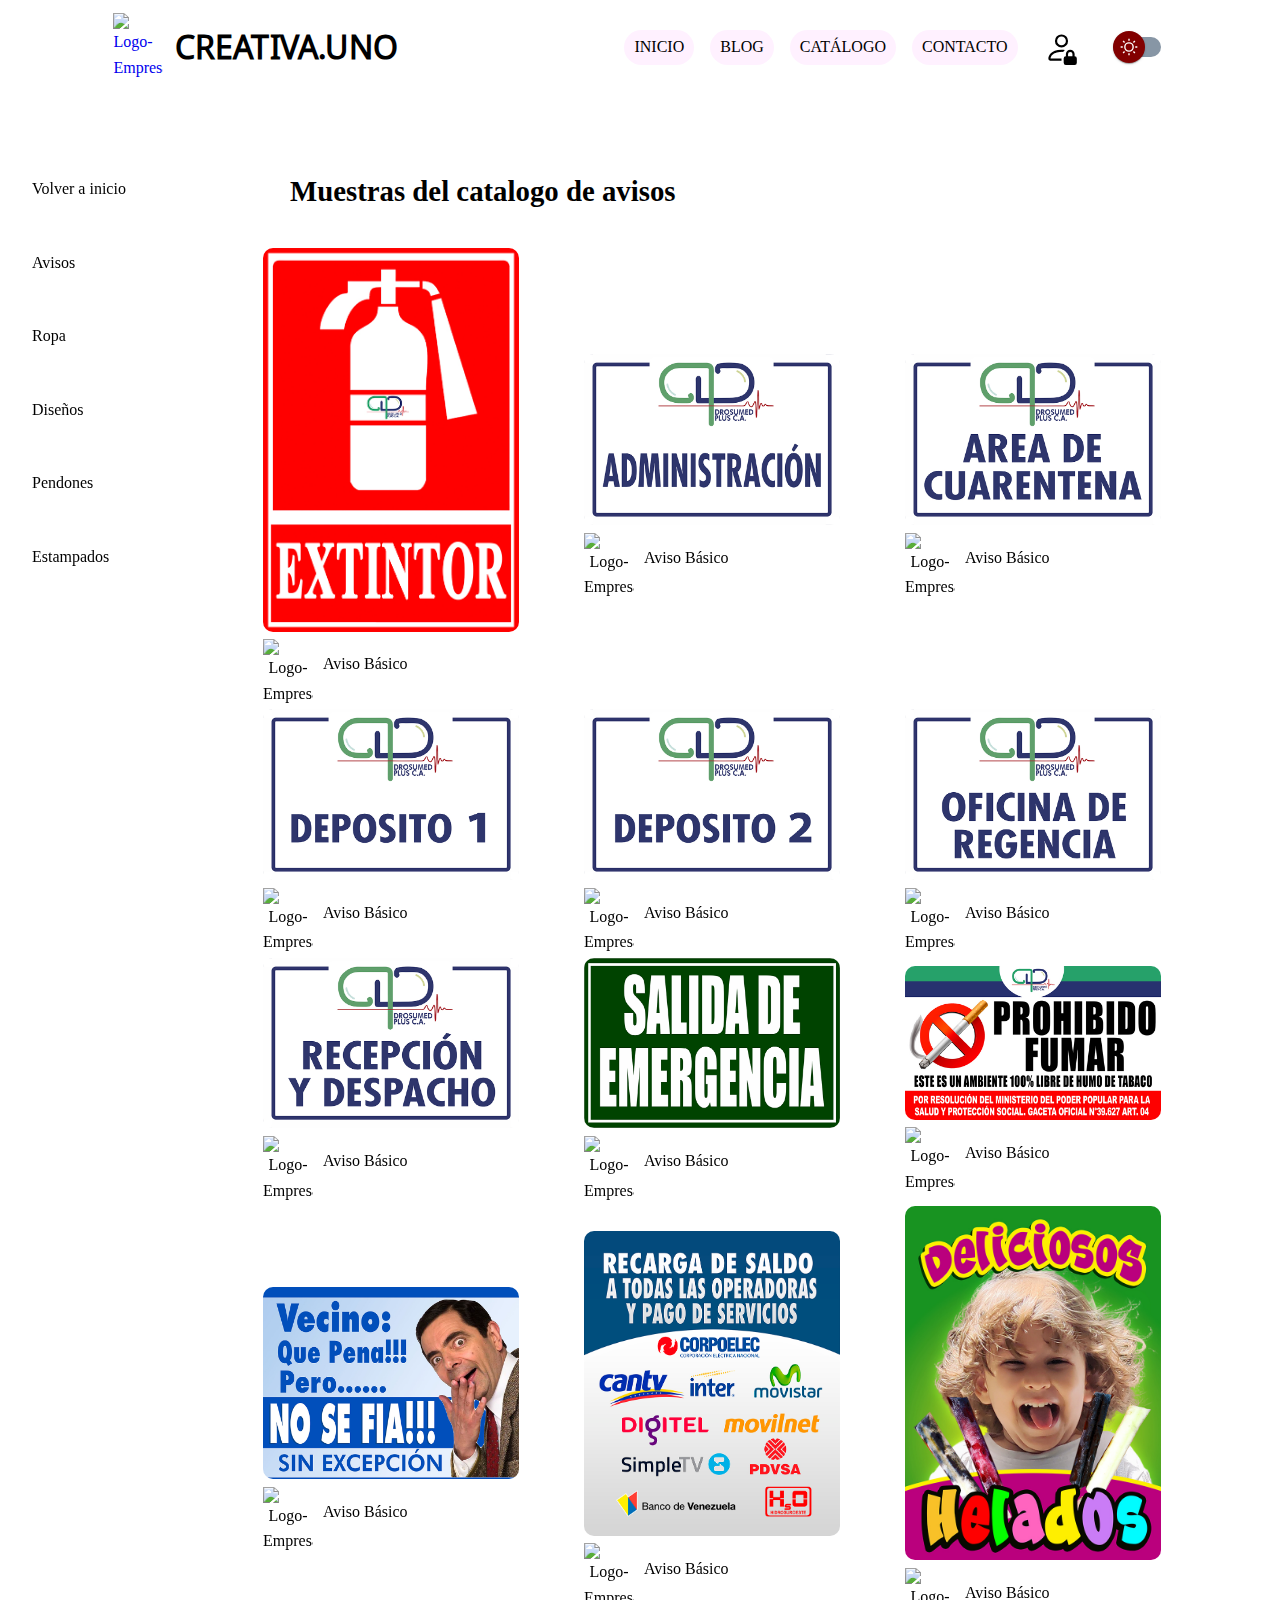
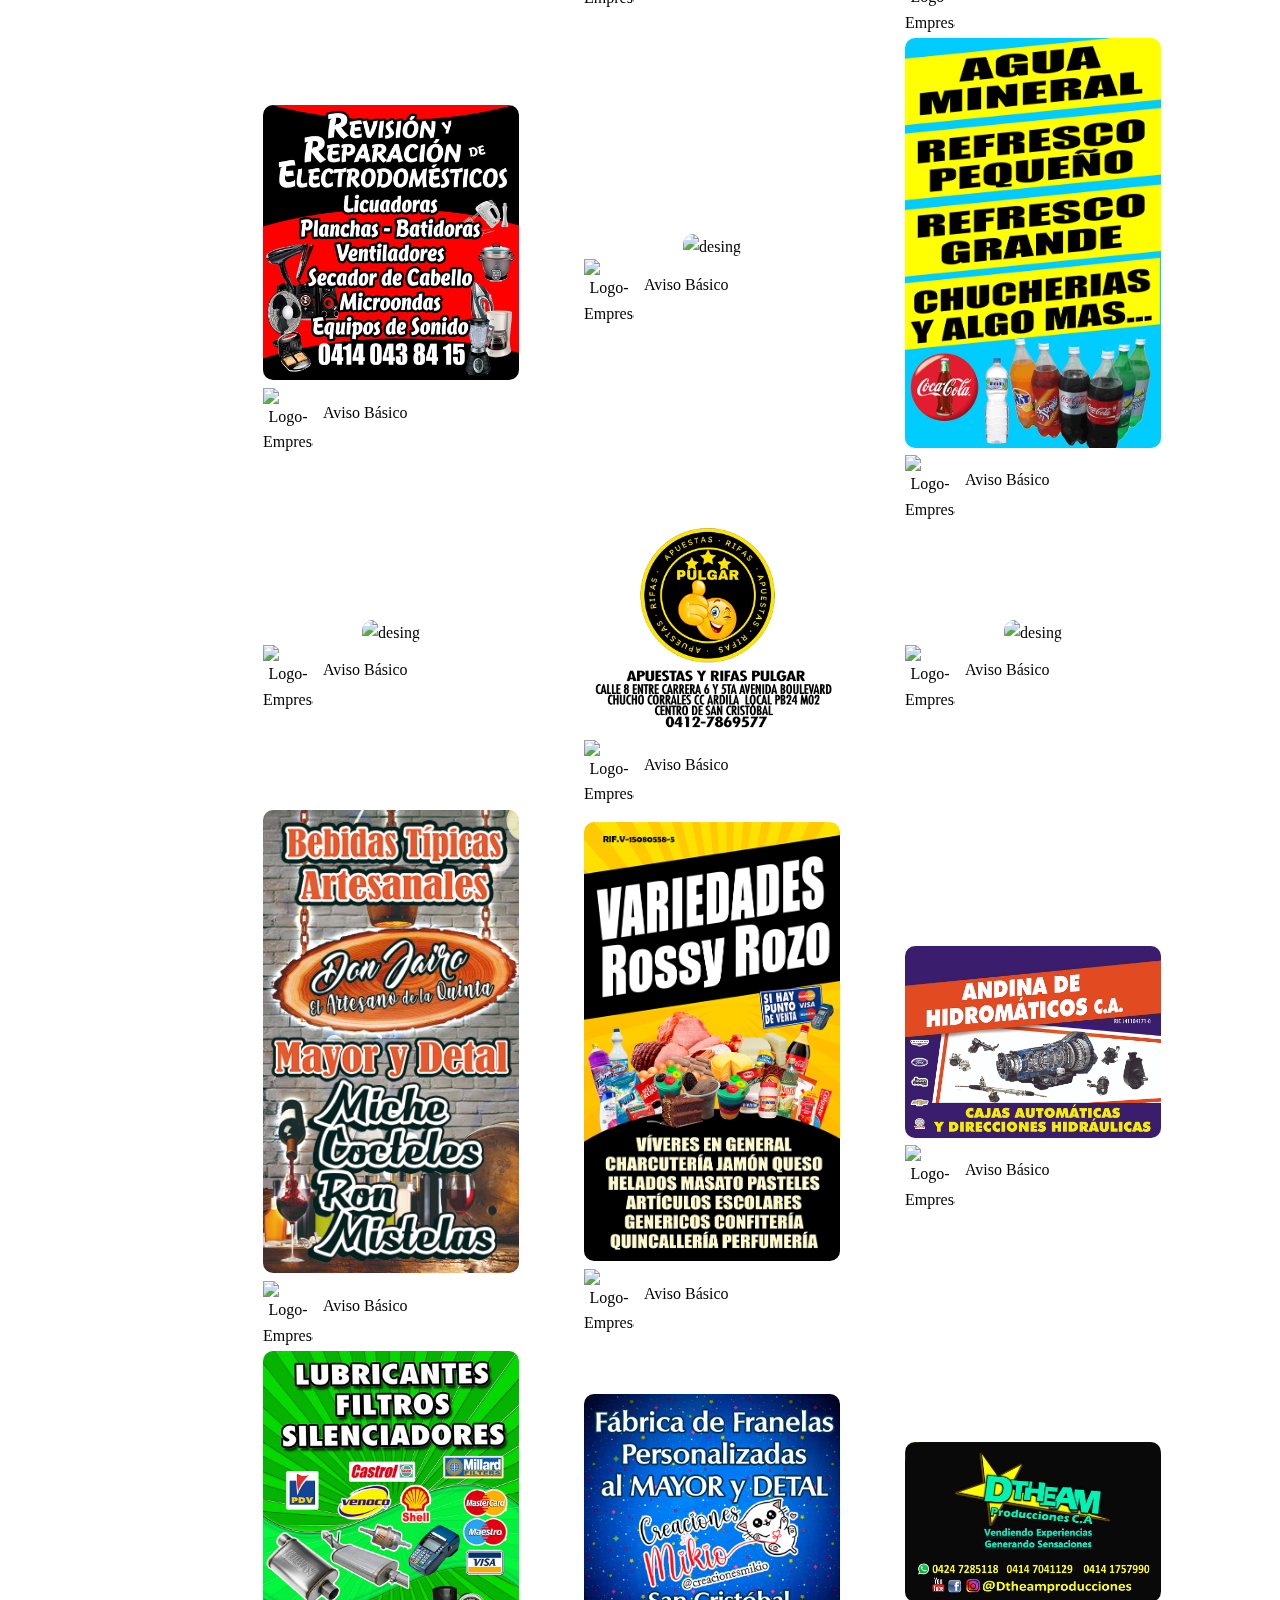
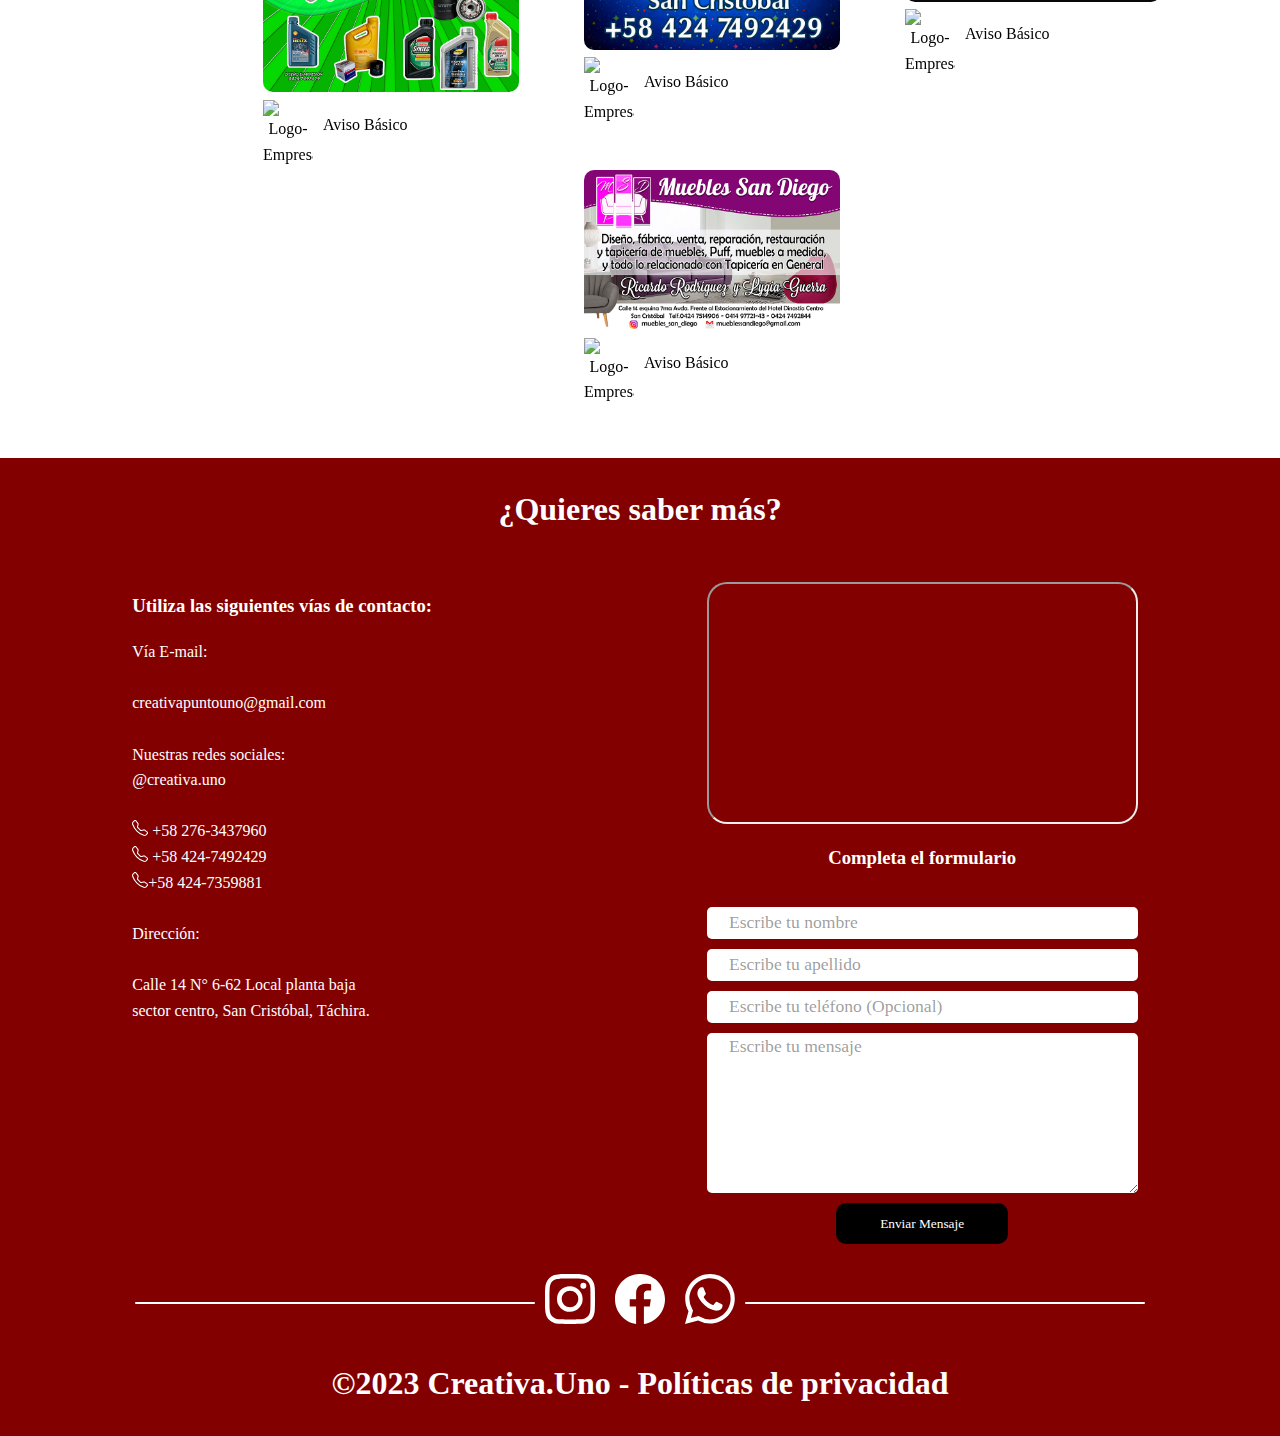
==== commit ddafdff5: "comas v2" ====
--- a/Proyecto/html/avisos.html
+++ b/Proyecto/html/avisos.html
@@ -1075,9 +1075,9 @@
       <div class="content-footer">
         <article class="section-one">
           <h3>
-            Utiliza las siguientes vias de contacto:
+            Utiliza las siguientes vías de contacto:
           </h3>
-            <span>via E-mail:</span>
+            <span>Vía E-mail:</span>
             <br>
             <span>creativapuntouno@gmail.com</span>
             <br>
@@ -1126,7 +1126,7 @@
             <br>
             <span
               >Calle 14 N° 6-62 Local planta baja <br />
-              sector centro, San Cristóbal Táchira.</span>
+              sector centro, San Cristóbal, Táchira.</span>
               <br><br>
             </article>
             <article class="section-two">
